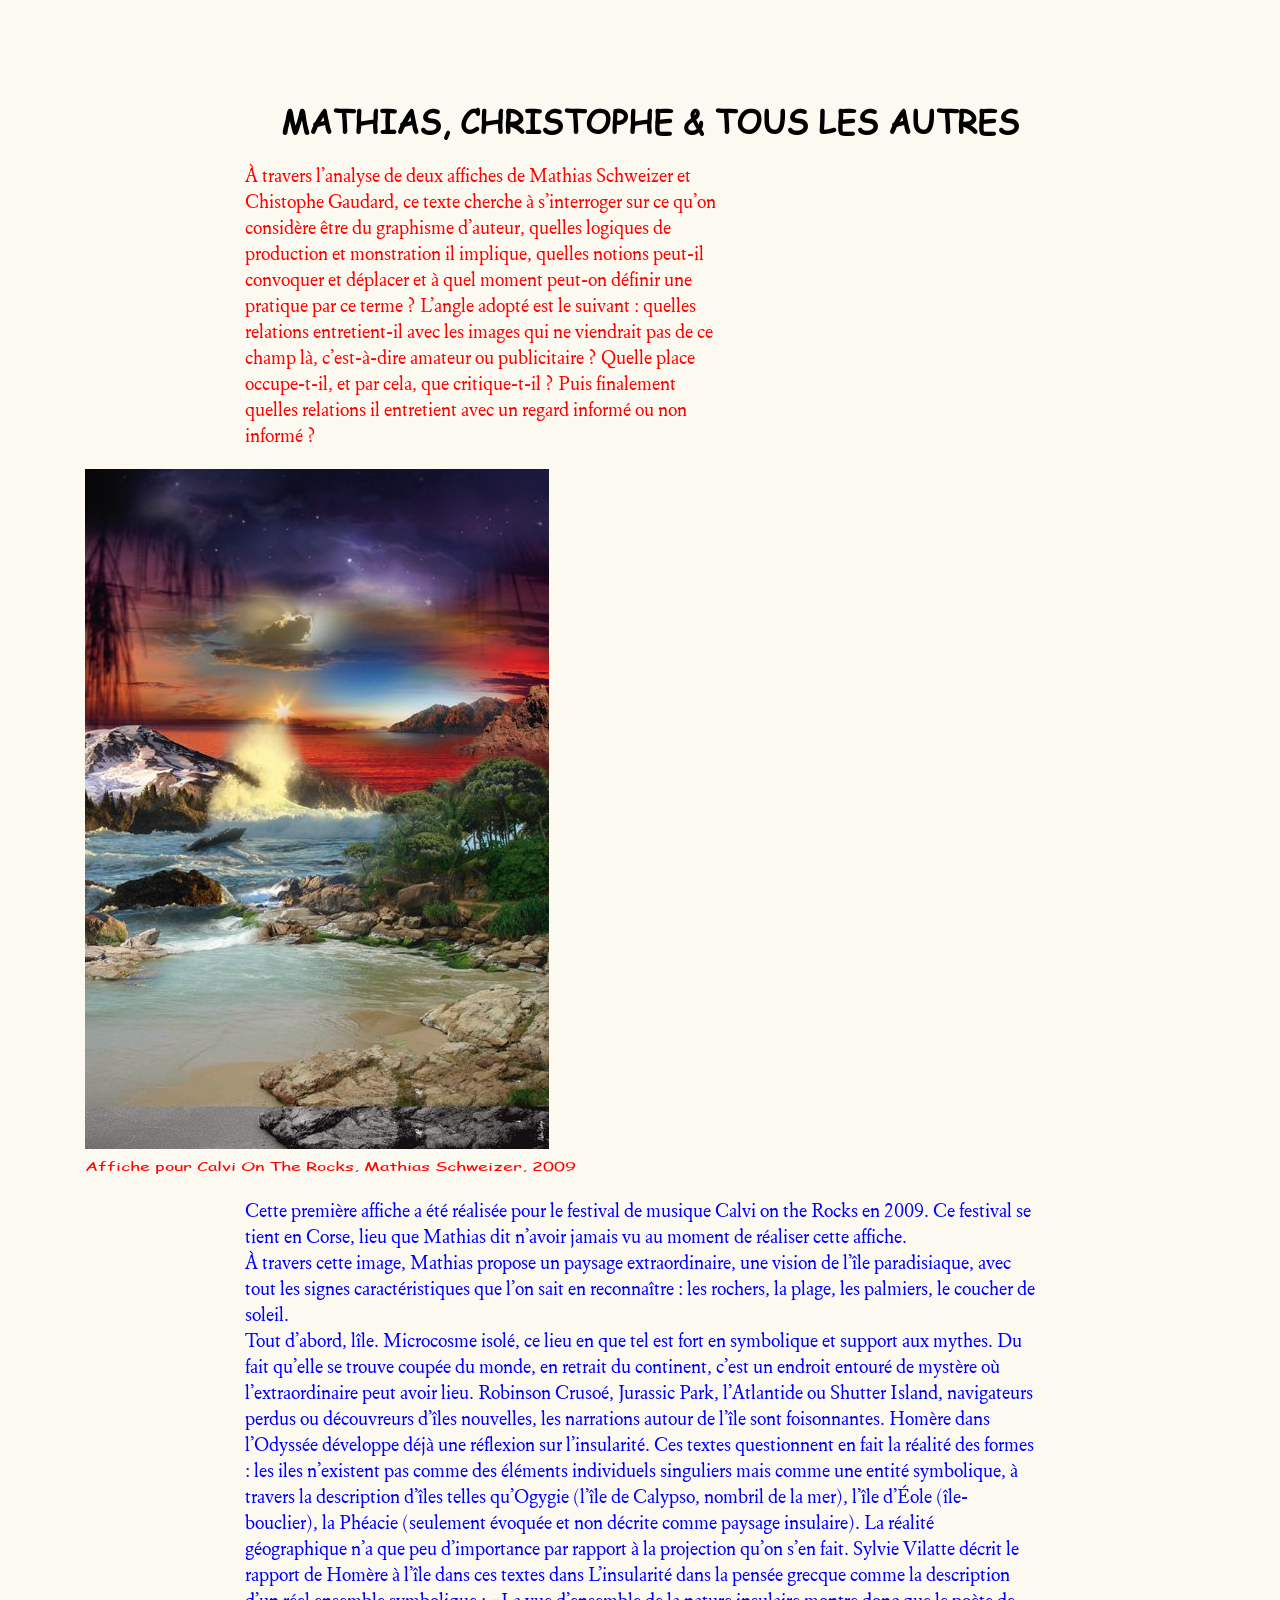
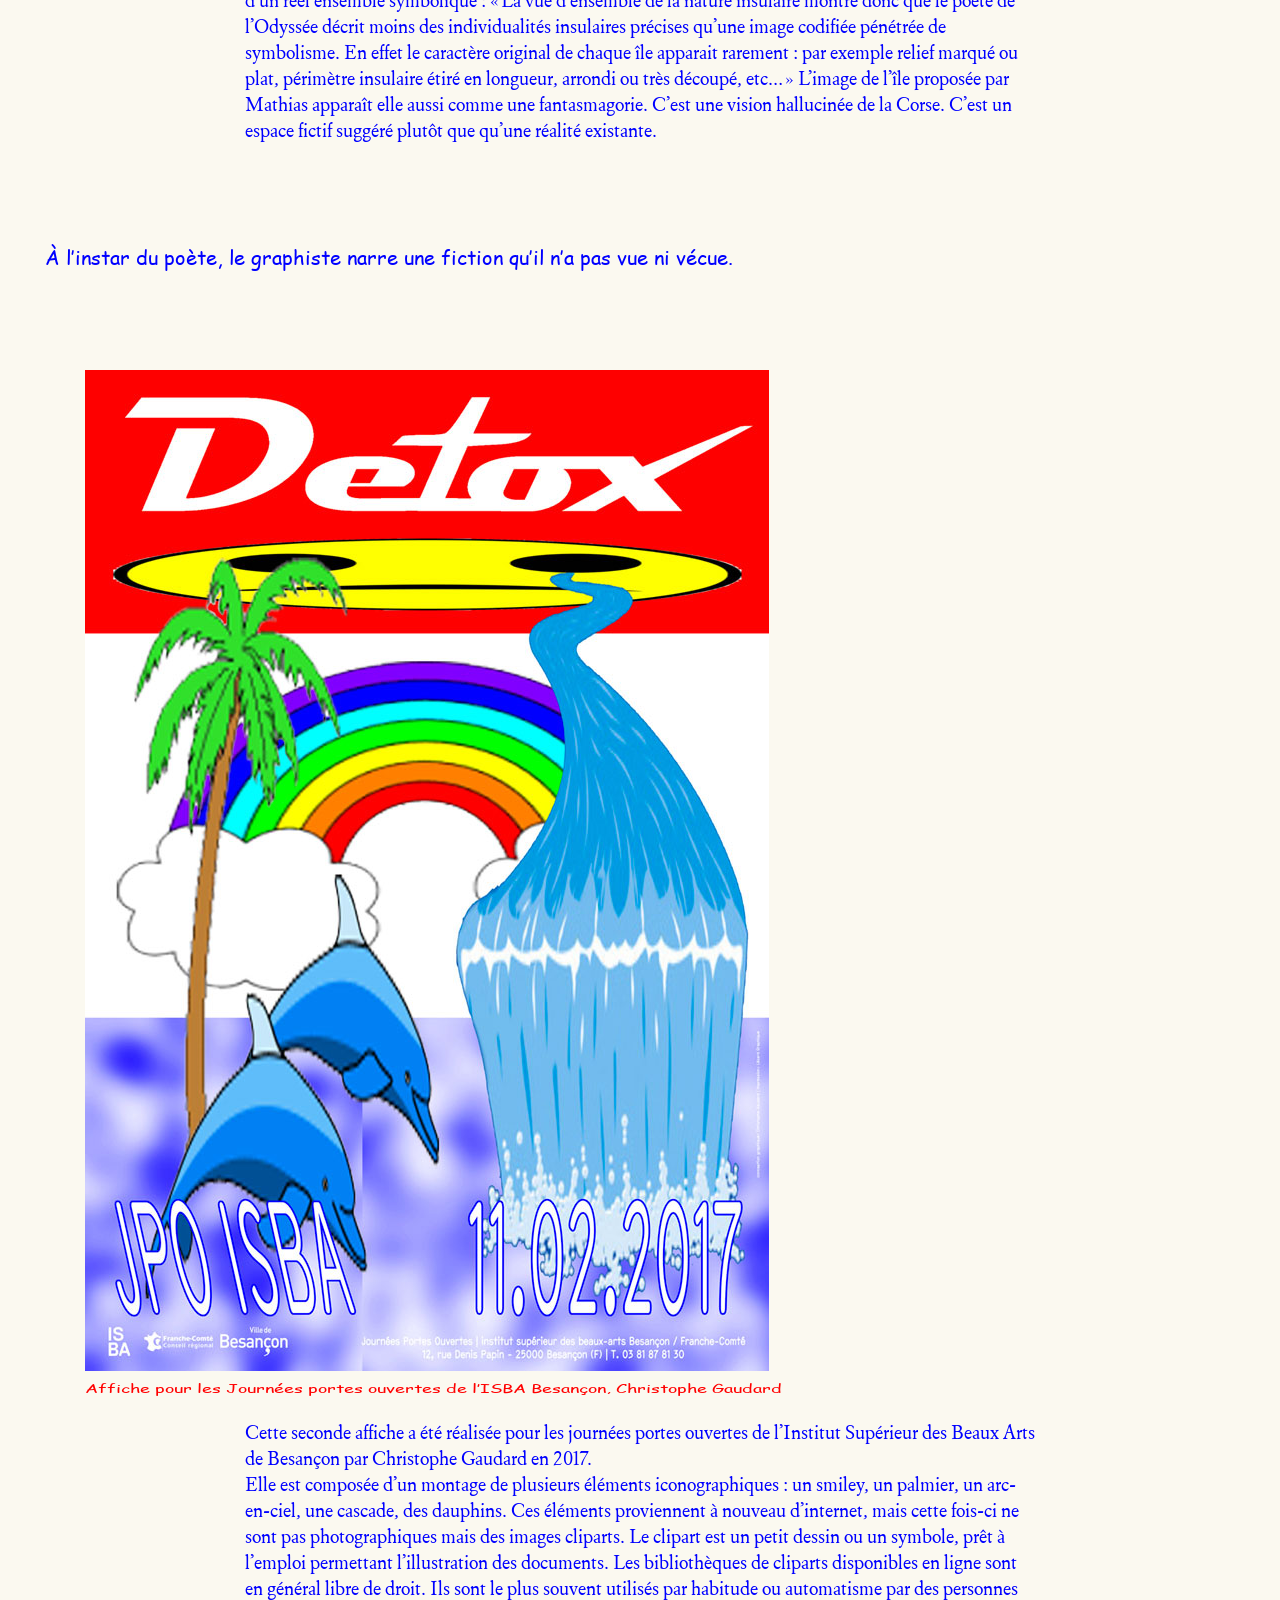
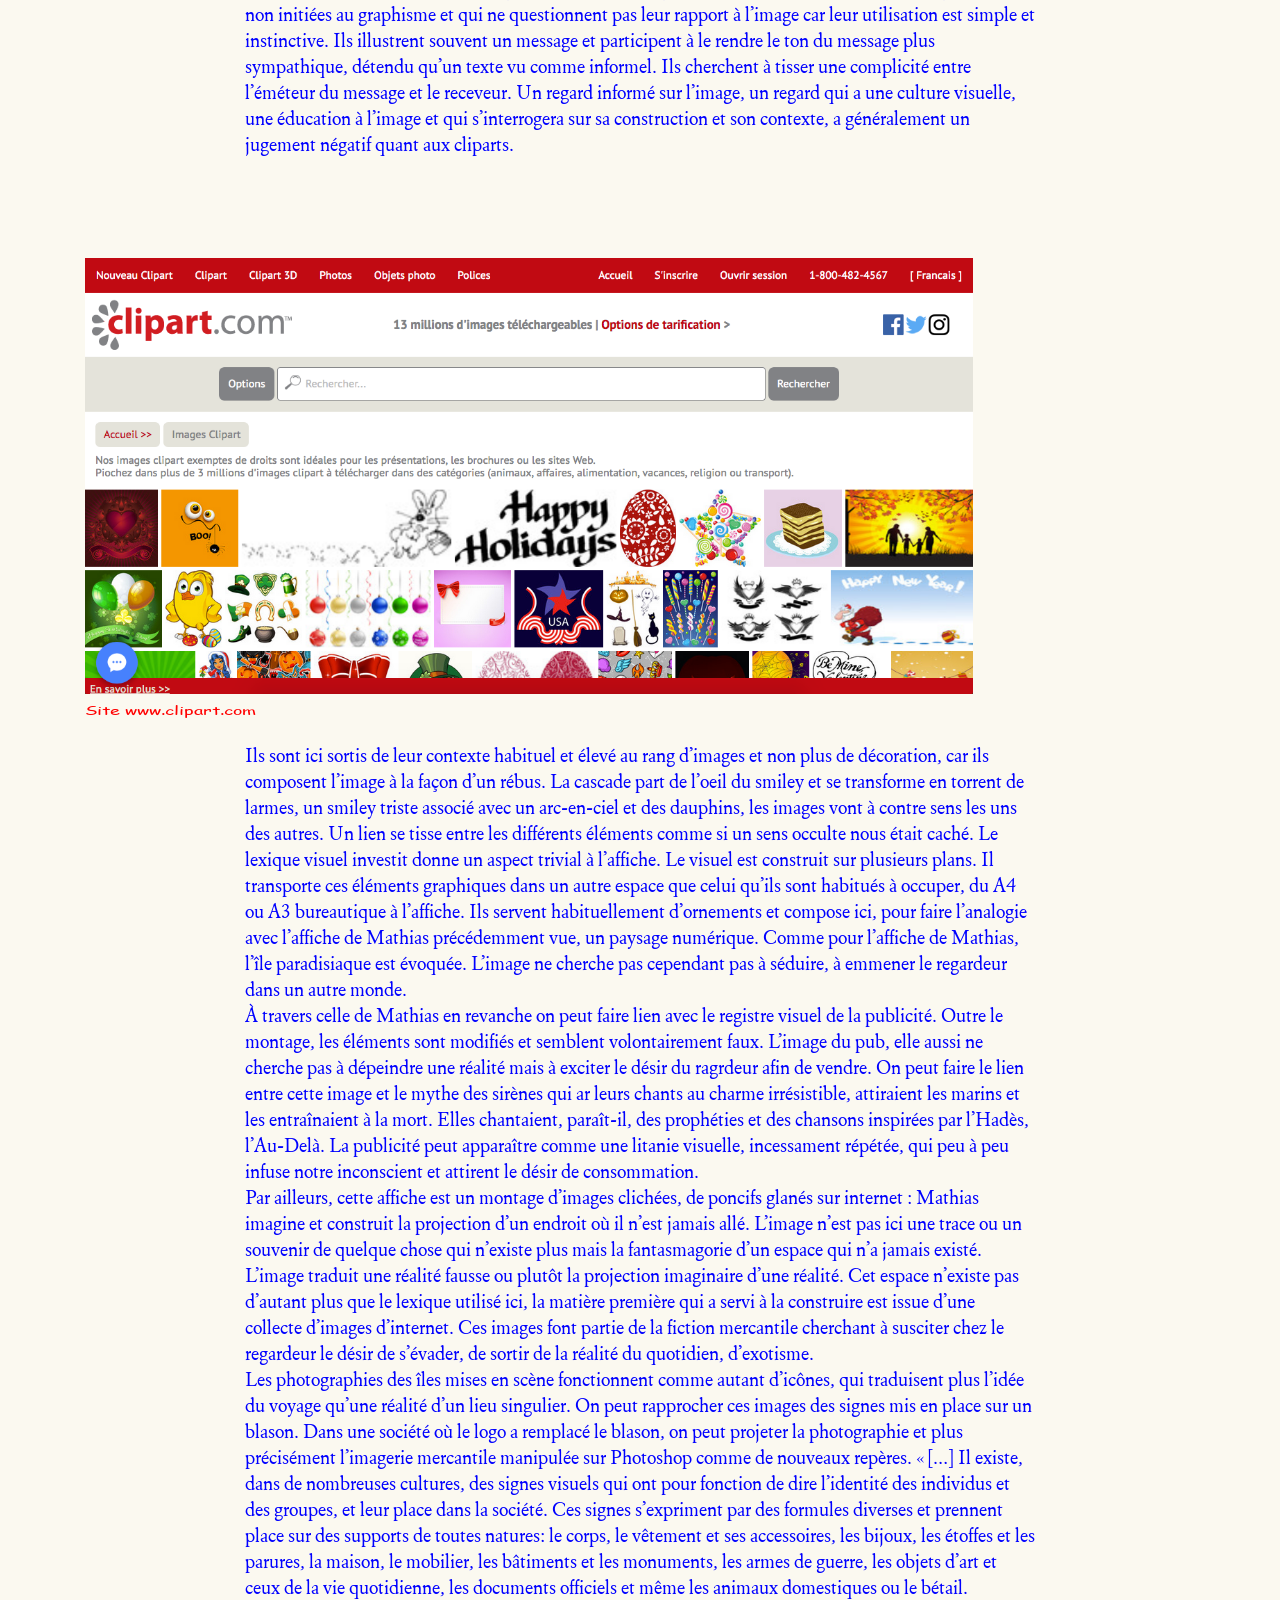
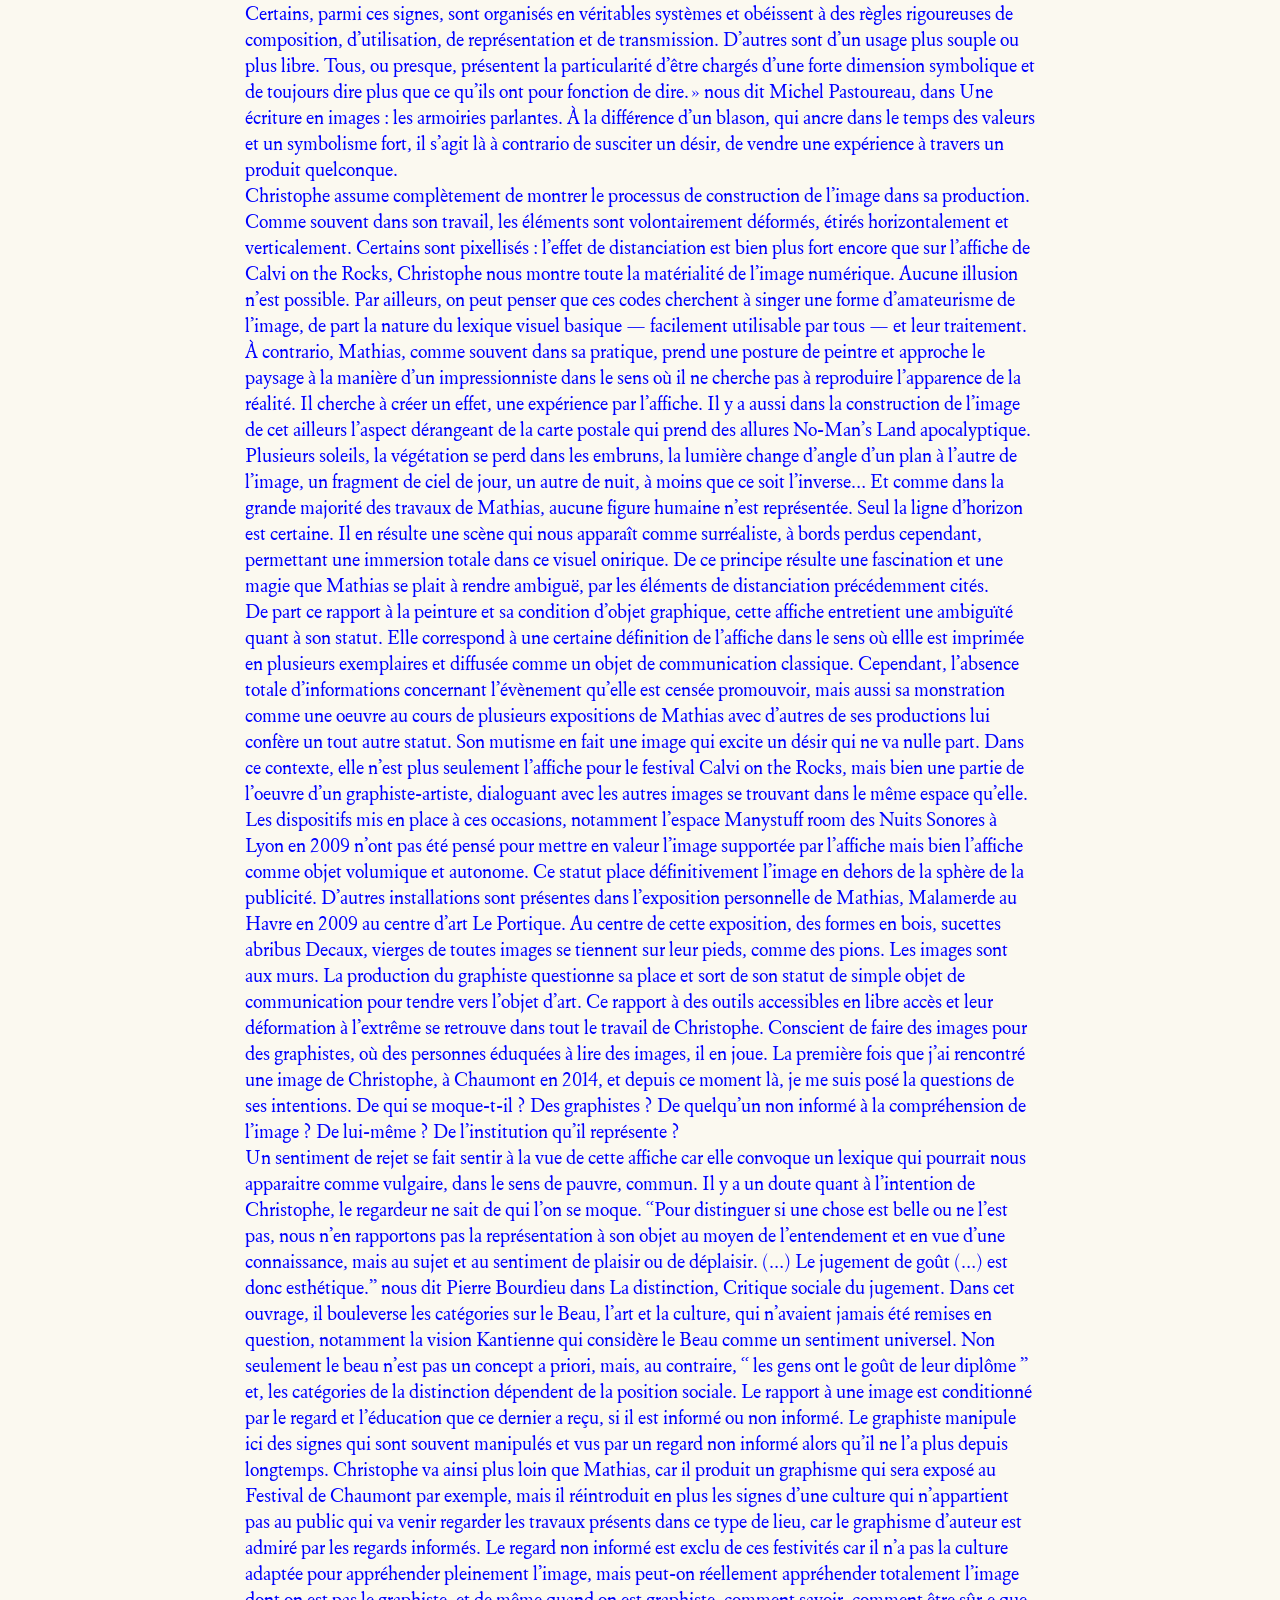
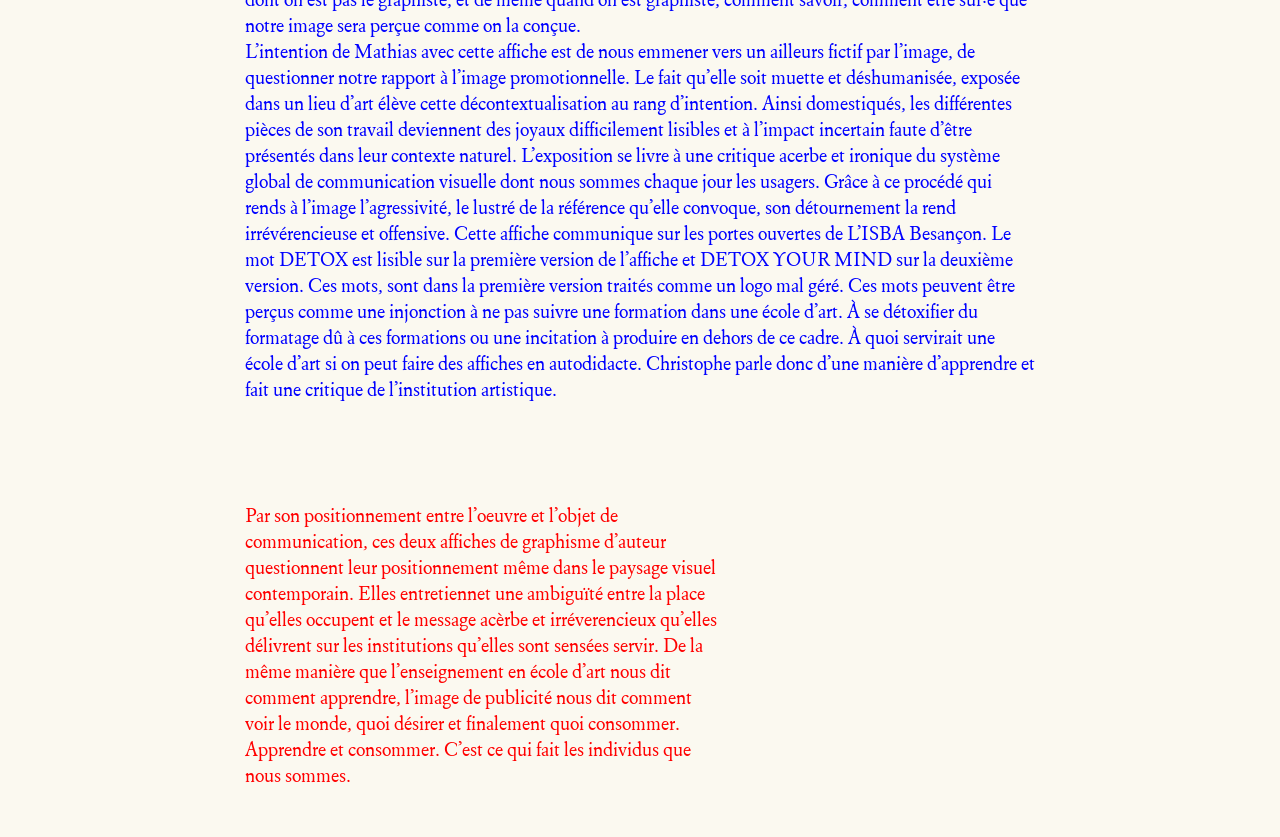
==== index.html @ 9eede2a6 "update" ====
<!DOCTYPE html>
<html xmlns="http://www.w3.org/1999/xhtml" lang="" xml:lang="">
<head>
  <meta charset="utf-8" />
  <meta name="generator" content="pandoc" />
  <meta name="viewport" content="width=device-width, initial-scale=1.0, user-scalable=yes" />
  <title>MATHIAS, CHRISTOPHE &amp; TOUS LES AUTRES</title>
  <style>
      code{white-space: pre-wrap;}
      span.smallcaps{font-variant: small-caps;}
      span.underline{text-decoration: underline;}
      div.column{display: inline-block; vertical-align: top; width: 50%;}
  </style>
  <link rel="stylesheet" href="css/styles.css" />
  <!--[if lt IE 9]>
    <script src="//cdnjs.cloudflare.com/ajax/libs/html5shiv/3.7.3/html5shiv-printshiv.min.js"></script>
  <![endif]-->
</head>
<body>
<header id="title-block-header">
<h1 class="title">MATHIAS, CHRISTOPHE &amp; TOUS LES AUTRES</h1>
</header>
<div class="intro">
<p>À travers l’analyse de deux affiches de Mathias Schweizer et Chistophe Gaudard, ce texte cherche à s’interroger sur ce qu’on considère être du graphisme d’auteur, quelles logiques de production et monstration il implique, quelles notions peut-il convoquer et déplacer et à quel moment peut-on définir une pratique par ce terme ? L’angle adopté est le suivant : quelles relations entretient-il avec les images qui ne viendrait pas de ce champ là, c’est-à-dire amateur ou publicitaire ? Quelle place occupe-t-il, et par cela, que critique-t-il ? Puis finalement quelles relations il entretient avec un regard informé ou non informé ?</p>
</div>
<figure>
<img src="img/ms-calvi.jpg" title="Calvi On The Rocks" alt="Affiche pour Calvi On The Rocks, Mathias Schweizer, 2009" /><figcaption>Affiche pour Calvi On The Rocks, Mathias Schweizer, 2009</figcaption>
</figure>
<p>
Cette première affiche a été réalisée pour le festival de musique Calvi on the Rocks en 2009. Ce festival se tient en Corse, lieu que Mathias dit n’avoir jamais vu au moment de réaliser cette affiche. <br/> À travers cette image, Mathias propose un paysage extraordinaire, une vision de l’île paradisiaque, avec tout les signes caractéristiques que l’on sait en reconnaître : les rochers, la plage, les palmiers, le coucher de soleil. <br/> Tout d’abord, lîle. Microcosme isolé, ce lieu en que tel est fort en symbolique et support aux mythes. Du fait qu’elle se trouve coupée du monde, en retrait du continent, c’est un endroit entouré de mystère où l’extraordinaire peut avoir lieu. Robinson Crusoé, Jurassic Park, l’Atlantide ou Shutter Island, navigateurs perdus ou découvreurs d’îles nouvelles, les narrations autour de l’île sont foisonnantes. Homère dans l’Odyssée développe déjà une réflexion sur l’insularité. Ces textes questionnent en fait la réalité des formes : les iles n’existent pas comme des éléments individuels singuliers mais comme une entité symbolique, à travers la description d’îles telles qu’Ogygie (l’île de Calypso, nombril de la mer), l’île d’Éole (île-bouclier), la Phéacie (seulement évoquée et non décrite comme paysage insulaire). La réalité géographique n’a que peu d’importance par rapport à la projection qu’on s’en fait. Sylvie Vilatte décrit le rapport de Homère à l’île dans ces textes dans L’insularité dans la pensée grecque comme la description d’un réel ensemble symbolique : « La vue d’ensemble de la nature insulaire montre donc que le poète de l’Odyssée décrit moins des individualités insulaires précises qu’une image codifiée pénétrée de symbolisme. En effet le caractère original de chaque île apparait rarement : par exemple relief marqué ou plat, périmètre insulaire étiré en longueur, arrondi ou très découpé, etc… » L’image de l’île proposée par Mathias apparaît elle aussi comme une fantasmagorie. C’est une vision hallucinée de la Corse. C’est un espace fictif suggéré plutôt que qu’une réalité existante.
<div class="exergue">
À l’instar du poète, le graphiste narre une fiction qu’il n’a pas vue ni vécue.
</div>
</p>
<figure>
<img src="img/cg-jpo17.jpg" title="JPO ISBA" alt="Affiche pour les Journées portes ouvertes de l’ISBA Besançon, Christophe Gaudard" /><figcaption>Affiche pour les Journées portes ouvertes de l’ISBA Besançon, Christophe Gaudard</figcaption>
</figure>
<p>
Cette seconde affiche a été réalisée pour les journées portes ouvertes de l’Institut Supérieur des Beaux Arts de Besançon par Christophe Gaudard en 2017. <br/> Elle est composée d’un montage de plusieurs éléments iconographiques : un smiley, un palmier, un arc-en-ciel, une cascade, des dauphins. Ces éléments proviennent à nouveau d’internet, mais cette fois-ci ne sont pas photographiques mais des images cliparts. Le clipart est un petit dessin ou un symbole, prêt à l’emploi permettant l’illustration des documents. Les bibliothèques de cliparts disponibles en ligne sont en général libre de droit. Ils sont le plus souvent utilisés par habitude ou automatisme par des personnes non initiées au graphisme et qui ne questionnent pas leur rapport à l’image car leur utilisation est simple et instinctive. Ils illustrent souvent un message et participent à le rendre le ton du message plus sympathique, détendu qu’un texte vu comme informel. Ils cherchent à tisser une complicité entre l’éméteur du message et le receveur. Un regard informé sur l’image, un regard qui a une culture visuelle, une éducation à l’image et qui s’interrogera sur sa construction et son contexte, a généralement un jugement négatif quant aux cliparts.
</p>
<figure>
<img src="img/clipart.png" title="clipart" alt="Site www.clipart.com" /><figcaption>Site www.clipart.com</figcaption>
</figure>
<p>
Ils sont ici sortis de leur contexte habituel et élevé au rang d’images et non plus de décoration, car ils composent l’image à la façon d’un rébus. La cascade part de l’oeil du smiley et se transforme en torrent de larmes, un smiley triste associé avec un arc-en-ciel et des dauphins, les images vont à contre sens les uns des autres. Un lien se tisse entre les différents éléments comme si un sens occulte nous était caché. Le lexique visuel investit donne un aspect trivial à l’affiche. Le visuel est construit sur plusieurs plans. Il transporte ces éléments graphiques dans un autre espace que celui qu’ils sont habitués à occuper, du A4 ou A3 bureautique à l’affiche. Ils servent habituellement d’ornements et compose ici, pour faire l’analogie avec l’affiche de Mathias précédemment vue, un paysage numérique. Comme pour l’affiche de Mathias, l’île paradisiaque est évoquée. L’image ne cherche pas cependant pas à séduire, à emmener le regardeur dans un autre monde. <br/> À travers celle de Mathias en revanche on peut faire lien avec le registre visuel de la publicité. Outre le montage, les éléments sont modifiés et semblent volontairement faux. L’image du pub, elle aussi ne cherche pas à dépeindre une réalité mais à exciter le désir du ragrdeur afin de vendre. On peut faire le lien entre cette image et le mythe des sirènes qui ar leurs chants au charme irrésistible, attiraient les marins et les entraînaient à la mort. Elles chantaient, paraît-il, des prophéties et des chansons inspirées par l’Hadès, l’Au-Delà. La publicité peut apparaître comme une litanie visuelle, incessament répétée, qui peu à peu infuse notre inconscient et attirent le désir de consommation. <br/> Par ailleurs, cette affiche est un montage d’images clichées, de poncifs glanés sur internet : Mathias imagine et construit la projection d’un endroit où il n’est jamais allé. L’image n’est pas ici une trace ou un souvenir de quelque chose qui n’existe plus mais la fantasmagorie d’un espace qui n’a jamais existé. L’image traduit une réalité fausse ou plutôt la projection imaginaire d’une réalité. Cet espace n’existe pas d’autant plus que le lexique utilisé ici, la matière première qui a servi à la construire est issue d’une collecte d’images d’internet. Ces images font partie de la fiction mercantile cherchant à susciter chez le regardeur le désir de s’évader, de sortir de la réalité du quotidien, d’exotisme. <br/> Les photographies des îles mises en scène fonctionnent comme autant d’icônes, qui traduisent plus l’idée du voyage qu’une réalité d’un lieu singulier. On peut rapprocher ces images des signes mis en place sur un blason. Dans une société où le logo a remplacé le blason, on peut projeter la photographie et plus précisément l’imagerie mercantile manipulée sur Photoshop comme de nouveaux repères. « […] Il existe, dans de nombreuses cultures, des signes visuels qui ont pour fonction de dire l’identité des individus et des groupes, et leur place dans la société. Ces signes s’expriment par des formules diverses et prennent place sur des supports de toutes natures: le corps, le vêtement et ses accessoires, les bijoux, les étoffes et les parures, la maison, le mobilier, les bâtiments et les monuments, les armes de guerre, les objets d’art et ceux de la vie quotidienne, les documents officiels et même les animaux domestiques ou le bétail. Certains, parmi ces signes, sont organisés en véritables systèmes et obéissent à des règles rigoureuses de composition, d’utilisation, de représentation et de transmission. D’autres sont d’un usage plus souple ou plus libre. Tous, ou presque, présentent la particularité d’être chargés d’une forte dimension symbolique et de toujours dire plus que ce qu’ils ont pour fonction de dire. » nous dit Michel Pastoureau, dans Une écriture en images : les armoiries parlantes. À la différence d’un blason, qui ancre dans le temps des valeurs et un symbolisme fort, il s’agit là à contrario de susciter un désir, de vendre une expérience à travers un produit quelconque. <br/> Christophe assume complètement de montrer le processus de construction de l’image dans sa production. Comme souvent dans son travail, les éléments sont volontairement déformés, étirés horizontalement et verticalement. Certains sont pixellisés : l’effet de distanciation est bien plus fort encore que sur l’affiche de Calvi on the Rocks, Christophe nous montre toute la matérialité de l’image numérique. Aucune illusion n’est possible. Par ailleurs, on peut penser que ces codes cherchent à singer une forme d’amateurisme de l’image, de part la nature du lexique visuel basique — facilement utilisable par tous — et leur traitement. <br/> À contrario, Mathias, comme souvent dans sa pratique, prend une posture de peintre et approche le paysage à la manière d’un impressionniste dans le sens où il ne cherche pas à reproduire l’apparence de la réalité. Il cherche à créer un effet, une expérience par l’affiche. Il y a aussi dans la construction de l’image de cet ailleurs l’aspect dérangeant de la carte postale qui prend des allures No-Man’s Land apocalyptique. Plusieurs soleils, la végétation se perd dans les embruns, la lumière change d’angle d’un plan à l’autre de l’image, un fragment de ciel de jour, un autre de nuit, à moins que ce soit l’inverse… Et comme dans la grande majorité des travaux de Mathias, aucune figure humaine n’est représentée. Seul la ligne d’horizon est certaine. Il en résulte une scène qui nous apparaît comme surréaliste, à bords perdus cependant, permettant une immersion totale dans ce visuel onirique. De ce principe résulte une fascination et une magie que Mathias se plait à rendre ambiguë, par les éléments de distanciation précédemment cités. <br/> De part ce rapport à la peinture et sa condition d’objet graphique, cette affiche entretient une ambiguïté quant à son statut. Elle correspond à une certaine définition de l’affiche dans le sens où ellle est imprimée en plusieurs exemplaires et diffusée comme un objet de communication classique. Cependant, l’absence totale d’informations concernant l’évènement qu’elle est censée promouvoir, mais aussi sa monstration comme une oeuvre au cours de plusieurs expositions de Mathias avec d’autres de ses productions lui confère un tout autre statut. Son mutisme en fait une image qui excite un désir qui ne va nulle part. Dans ce contexte, elle n’est plus seulement l’affiche pour le festival Calvi on the Rocks, mais bien une partie de l’oeuvre d’un graphiste-artiste, dialoguant avec les autres images se trouvant dans le même espace qu’elle. Les dispositifs mis en place à ces occasions, notamment l’espace Manystuff room des Nuits Sonores à Lyon en 2009 n’ont pas été pensé pour mettre en valeur l’image supportée par l’affiche mais bien l’affiche comme objet volumique et autonome. Ce statut place définitivement l’image en dehors de la sphère de la publicité. D’autres installations sont présentes dans l’exposition personnelle de Mathias, Malamerde au Havre en 2009 au centre d’art Le Portique. Au centre de cette exposition, des formes en bois, sucettes abribus Decaux, vierges de toutes images se tiennent sur leur pieds, comme des pions. Les images sont aux murs. La production du graphiste questionne sa place et sort de son statut de simple objet de communication pour tendre vers l’objet d’art. Ce rapport à des outils accessibles en libre accès et leur déformation à l’extrême se retrouve dans tout le travail de Christophe. Conscient de faire des images pour des graphistes, où des personnes éduquées à lire des images, il en joue. La première fois que j’ai rencontré une image de Christophe, à Chaumont en 2014, et depuis ce moment là, je me suis posé la questions de ses intentions. De qui se moque-t-il ? Des graphistes ? De quelqu’un non informé à la compréhension de l’image ? De lui-même ? De l’institution qu’il représente ? <br/> Un sentiment de rejet se fait sentir à la vue de cette affiche car elle convoque un lexique qui pourrait nous apparaitre comme vulgaire, dans le sens de pauvre, commun. Il y a un doute quant à l’intention de Christophe, le regardeur ne sait de qui l’on se moque. “Pour distinguer si une chose est belle ou ne l’est pas, nous n’en rapportons pas la représentation à son objet au moyen de l’entendement et en vue d’une connaissance, mais au sujet et au sentiment de plaisir ou de déplaisir. (…) Le jugement de goût (…) est donc esthétique.” nous dit Pierre Bourdieu dans La distinction, Critique sociale du jugement. Dans cet ouvrage, il bouleverse les catégories sur le Beau, l’art et la culture, qui n’avaient jamais été remises en question, notamment la vision Kantienne qui considère le Beau comme un sentiment universel. Non seulement le beau n’est pas un concept a priori, mais, au contraire, “ les gens ont le goût de leur diplôme ” et, les catégories de la distinction dépendent de la position sociale. Le rapport à une image est conditionné par le regard et l’éducation que ce dernier a reçu, si il est informé ou non informé. Le graphiste manipule ici des signes qui sont souvent manipulés et vus par un regard non informé alors qu’il ne l’a plus depuis longtemps. Christophe va ainsi plus loin que Mathias, car il produit un graphisme qui sera exposé au Festival de Chaumont par exemple, mais il réintroduit en plus les signes d’une culture qui n’appartient pas au public qui va venir regarder les travaux présents dans ce type de lieu, car le graphisme d’auteur est admiré par les regards informés. Le regard non informé est exclu de ces festivités car il n’a pas la culture adaptée pour appréhender pleinement l’image, mais peut-on réellement appréhender totalement l’image dont on est pas le graphiste, et de même quand on est graphiste, comment savoir, comment être sûr·e que notre image sera perçue comme on la conçue. <br/>L’intention de Mathias avec cette affiche est de nous emmener vers un ailleurs fictif par l’image, de questionner notre rapport à l’image promotionnelle. Le fait qu’elle soit muette et déshumanisée, exposée dans un lieu d’art élève cette décontextualisation au rang d’intention. Ainsi domestiqués, les différentes pièces de son travail deviennent des joyaux difficilement lisibles et à l’impact incertain faute d’être présentés dans leur contexte naturel. L’exposition se livre à une critique acerbe et ironique du système global de communication visuelle dont nous sommes chaque jour les usagers. Grâce à ce procédé qui rends à l’image l’agressivité, le lustré de la référence qu’elle convoque, son détournement la rend irrévérencieuse et offensive. Cette affiche communique sur les portes ouvertes de L’ISBA Besançon. Le mot DETOX est lisible sur la première version de l’affiche et DETOX YOUR MIND sur la deuxième version. Ces mots, sont dans la première version traités comme un logo mal géré. Ces mots peuvent être perçus comme une injonction à ne pas suivre une formation dans une école d’art. À se détoxifier du formatage dû à ces formations ou une incitation à produire en dehors de ce cadre. À quoi servirait une école d’art si on peut faire des affiches en autodidacte. Christophe parle donc d’une manière d’apprendre et fait une critique de l’institution artistique.
</p>
<div class="intro">
<p>Par son positionnement entre l’oeuvre et l’objet de communication, ces deux affiches de graphisme d’auteur questionnent leur positionnement même dans le paysage visuel contemporain. Elles entretiennet une ambiguïté entre la place qu’elles occupent et le message acèrbe et irréverencieux qu’elles délivrent sur les institutions qu’elles sont sensées servir. De la même manière que l’enseignement en école d’art nous dit comment apprendre, l’image de publicité nous dit comment voir le monde, quoi désirer et finalement quoi consommer. Apprendre et consommer. C’est ce qui fait les individus que nous sommes.</p>
</div>
</body>
</html>
---- css/styles.css ----
@font-face {
	font-family: "Eldorado-R";
	src: url('../font/Eldorado-R.ttf');
}

@font-face {
	font-family: "comicr";
	src: url('../font/comic.ttf');
}


body {
	font-family: "Eldorado-R";
	background-color: #fbf9f0;
	color: #000000;
	/* largeur du document */
	width: 93%; 

	/* marges : left & right = auto = contenu centré dans la page */
	margin: 100px auto 48px auto;
	line-height: 1.3;
}



/* citation */
blockquote {
	margin-left: 80px;
	width: 50%;
}

img {
	max-width: 80%;
	height: auto;


}


p {
	color: #0000ff;
	font-size: 20px;
	margin: 20px 200px 100px 200px ;


}

h1 {
	font-size: 20px;
	margin-left: 20px;
	font-family: "comicr";
	color: #000000;


}

h1.title {
	font-family: "comicr";
	font-size: 32px;
	text-align: center;
	
}


.habillage {  
	float:right;
	width: 40px;
	margin: 0 40px 40px 0 ; /* définition de la taille des marges dans le sens des aiguilles du montres */

}



.intro {
	color: #ff0000;
	width: 40%;
	margin-left: 200px;
}

.intro p {
	margin: 0 0 20px 0;
	color:#ff0000;
	transition: all 0.8s ease-out;
	
}

.intro p:hover{

	-ms-transform: scaleY(1.5) translateY(2px);
	-webkit-transform: scaleY(1.5) translateY(2px);
	transform: scaleY(1.5) translateY(2px);
	
} 


figcaption {
	color: #ff0000;
	font-size: 18px;
	font-family: "comicr";
	/*margin-left: 0px;*/
	text-align: left;
	
	-ms-transform: scaleY(0.65);
	-webkit-transform: scaleY(0.65);
	transform: scaleY(0.65);
	
}


.exergue {
	font-size: 20px;
	font-family: "comicr";
	color: #0000ff;
	margin-right: 10px;
}

.exergue:hover{
	-ms-transform: scaleX(2) translateY(4px);
	-webkit-transform: scaleX(2) translateY(4px);
	transform: scaleX(2) translateY(4px);
	transition: all 0.5s ease-out;
}

h2, h3 {
	font-family:"Eldorado-R", Arial, sans-serif;

}

h4 {
	font-family: "comicr";
	color: #00ff00;


}

sup {
	font-family: sans-serif;
	color: #ff0000;
	bottom: 25%;
	font-size: 75%;

}
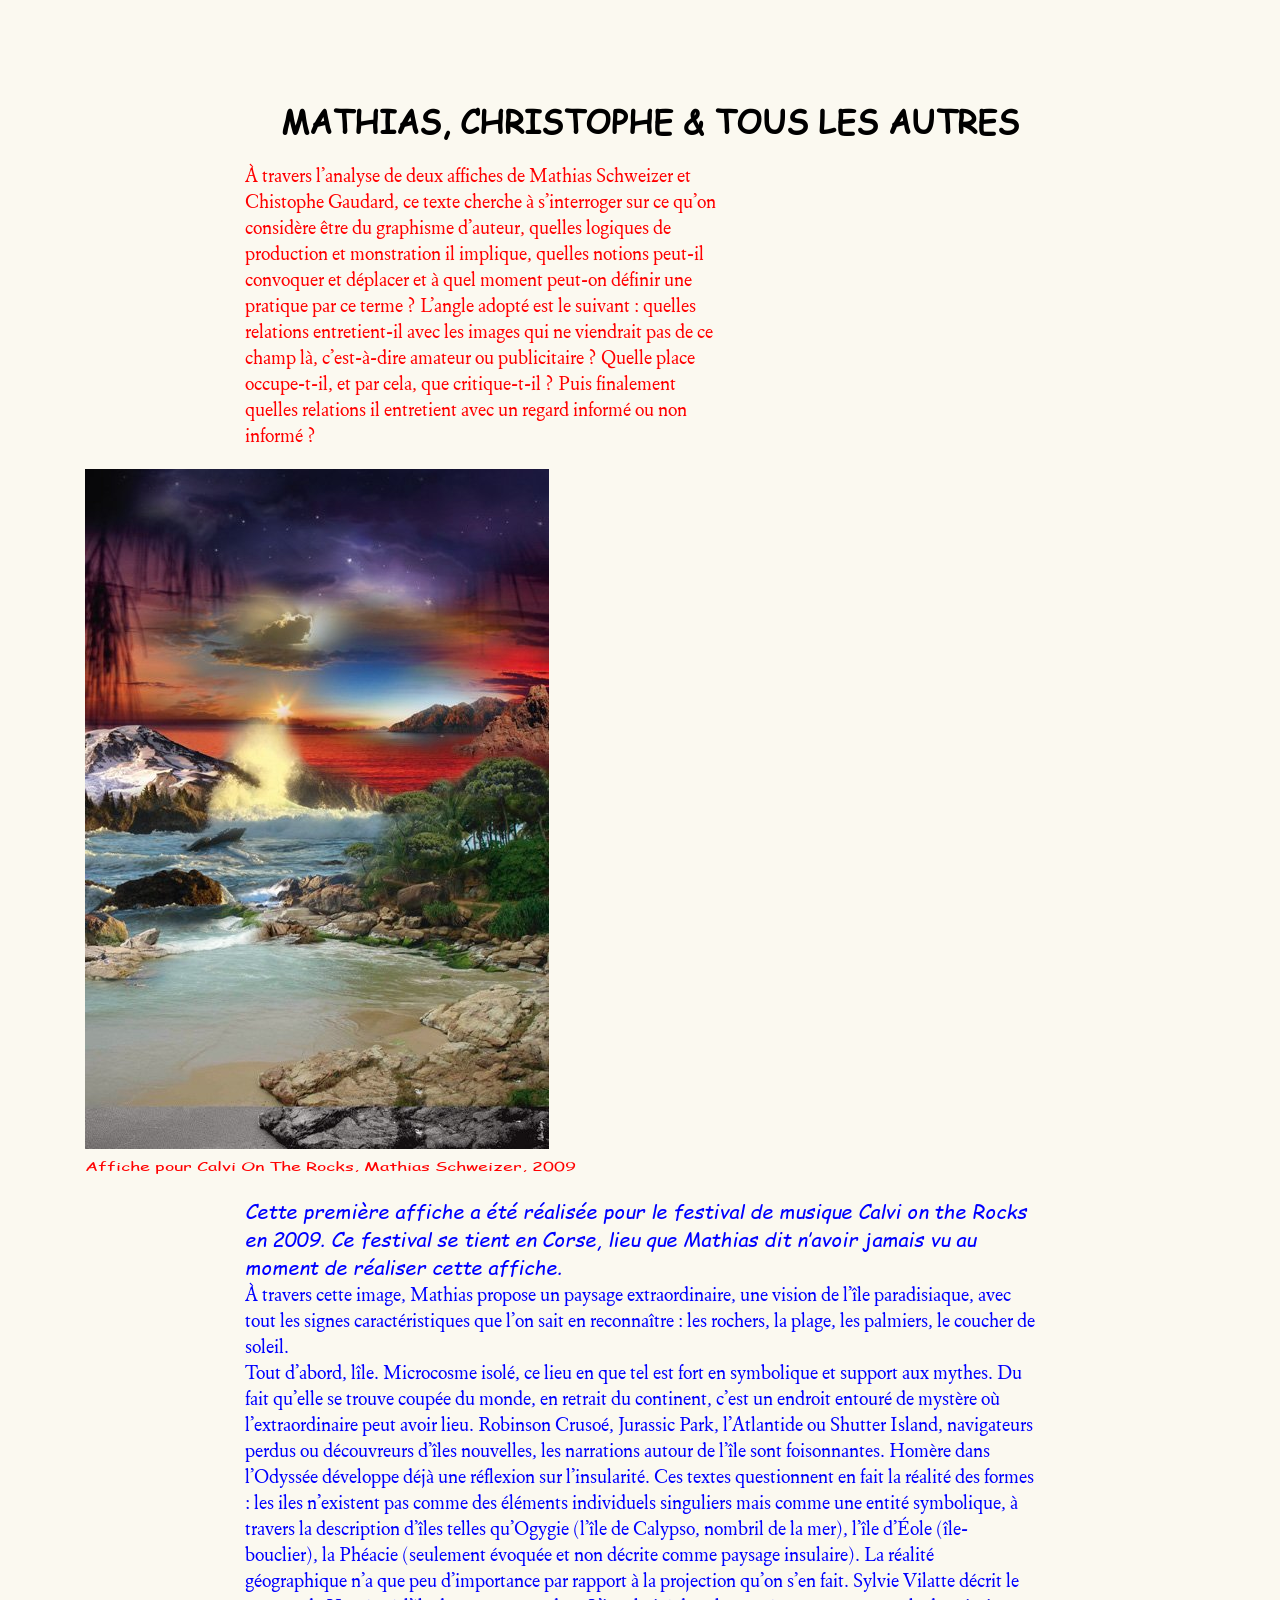
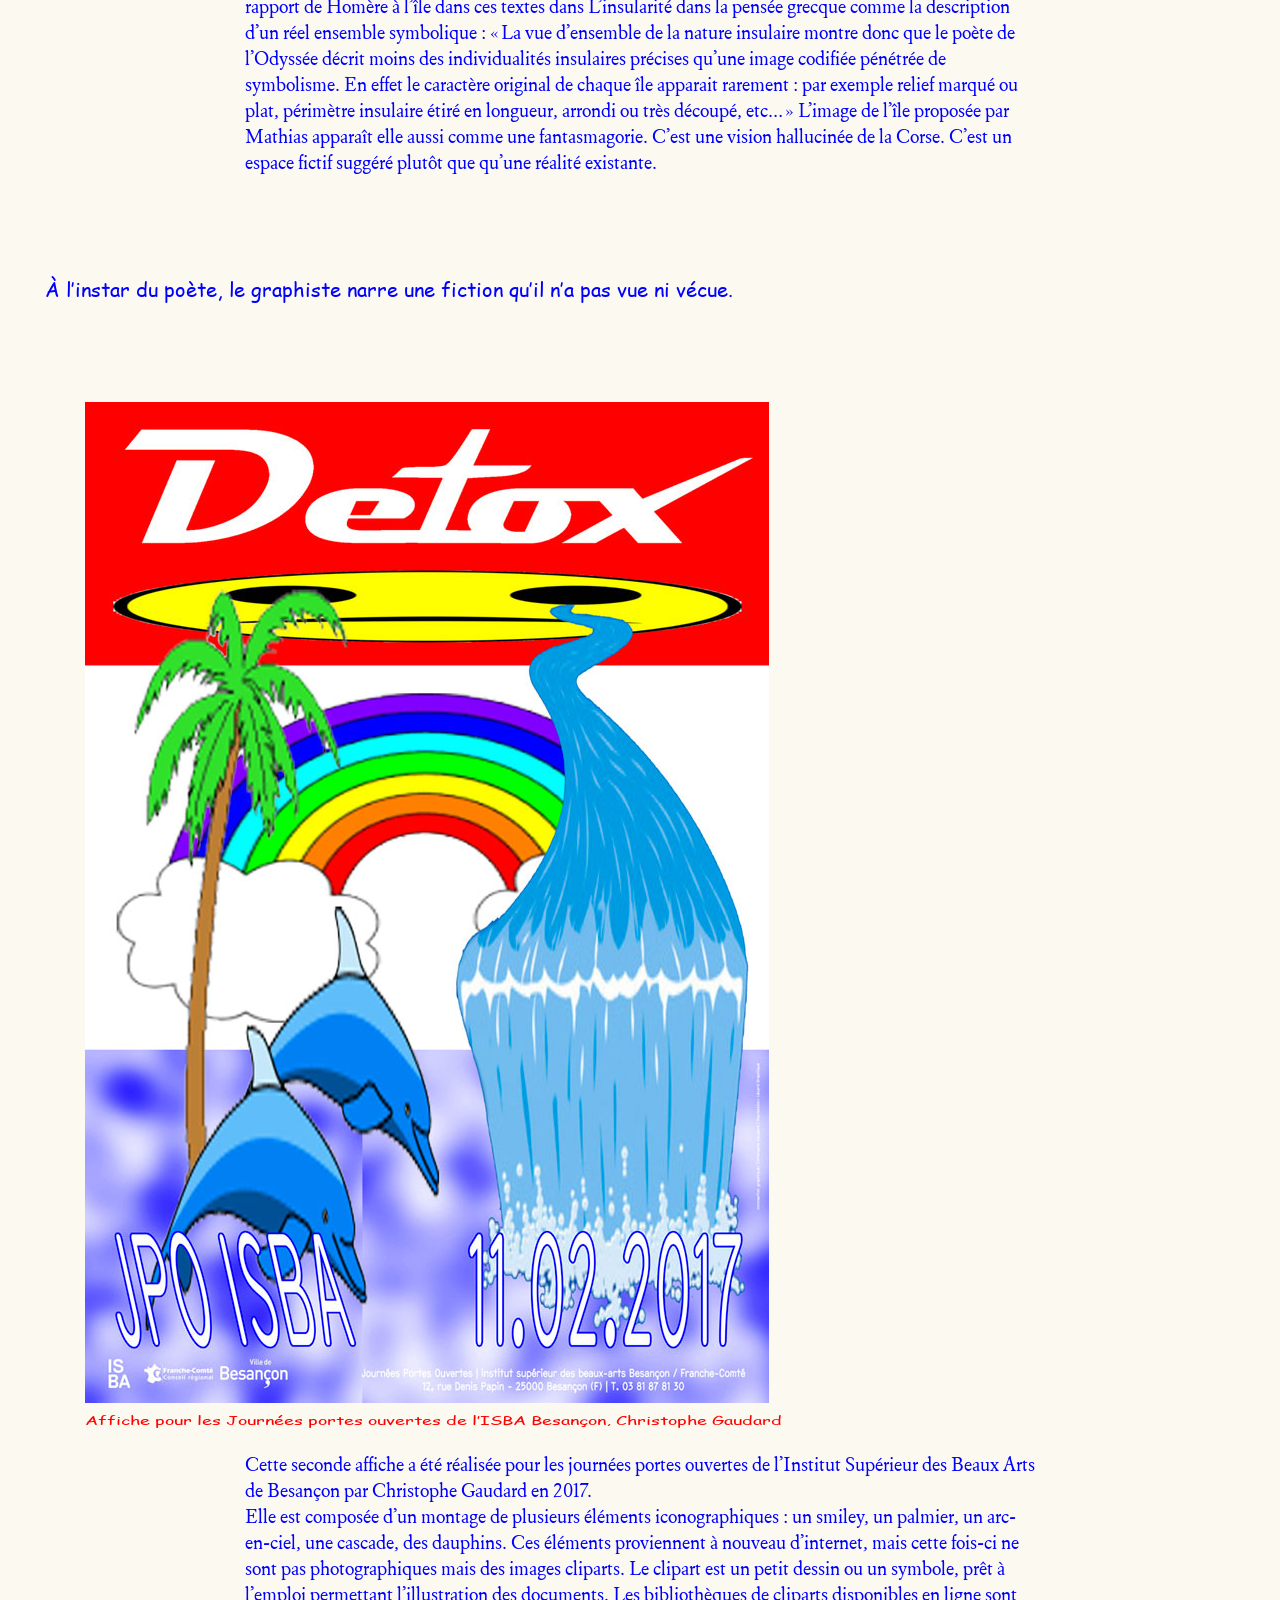
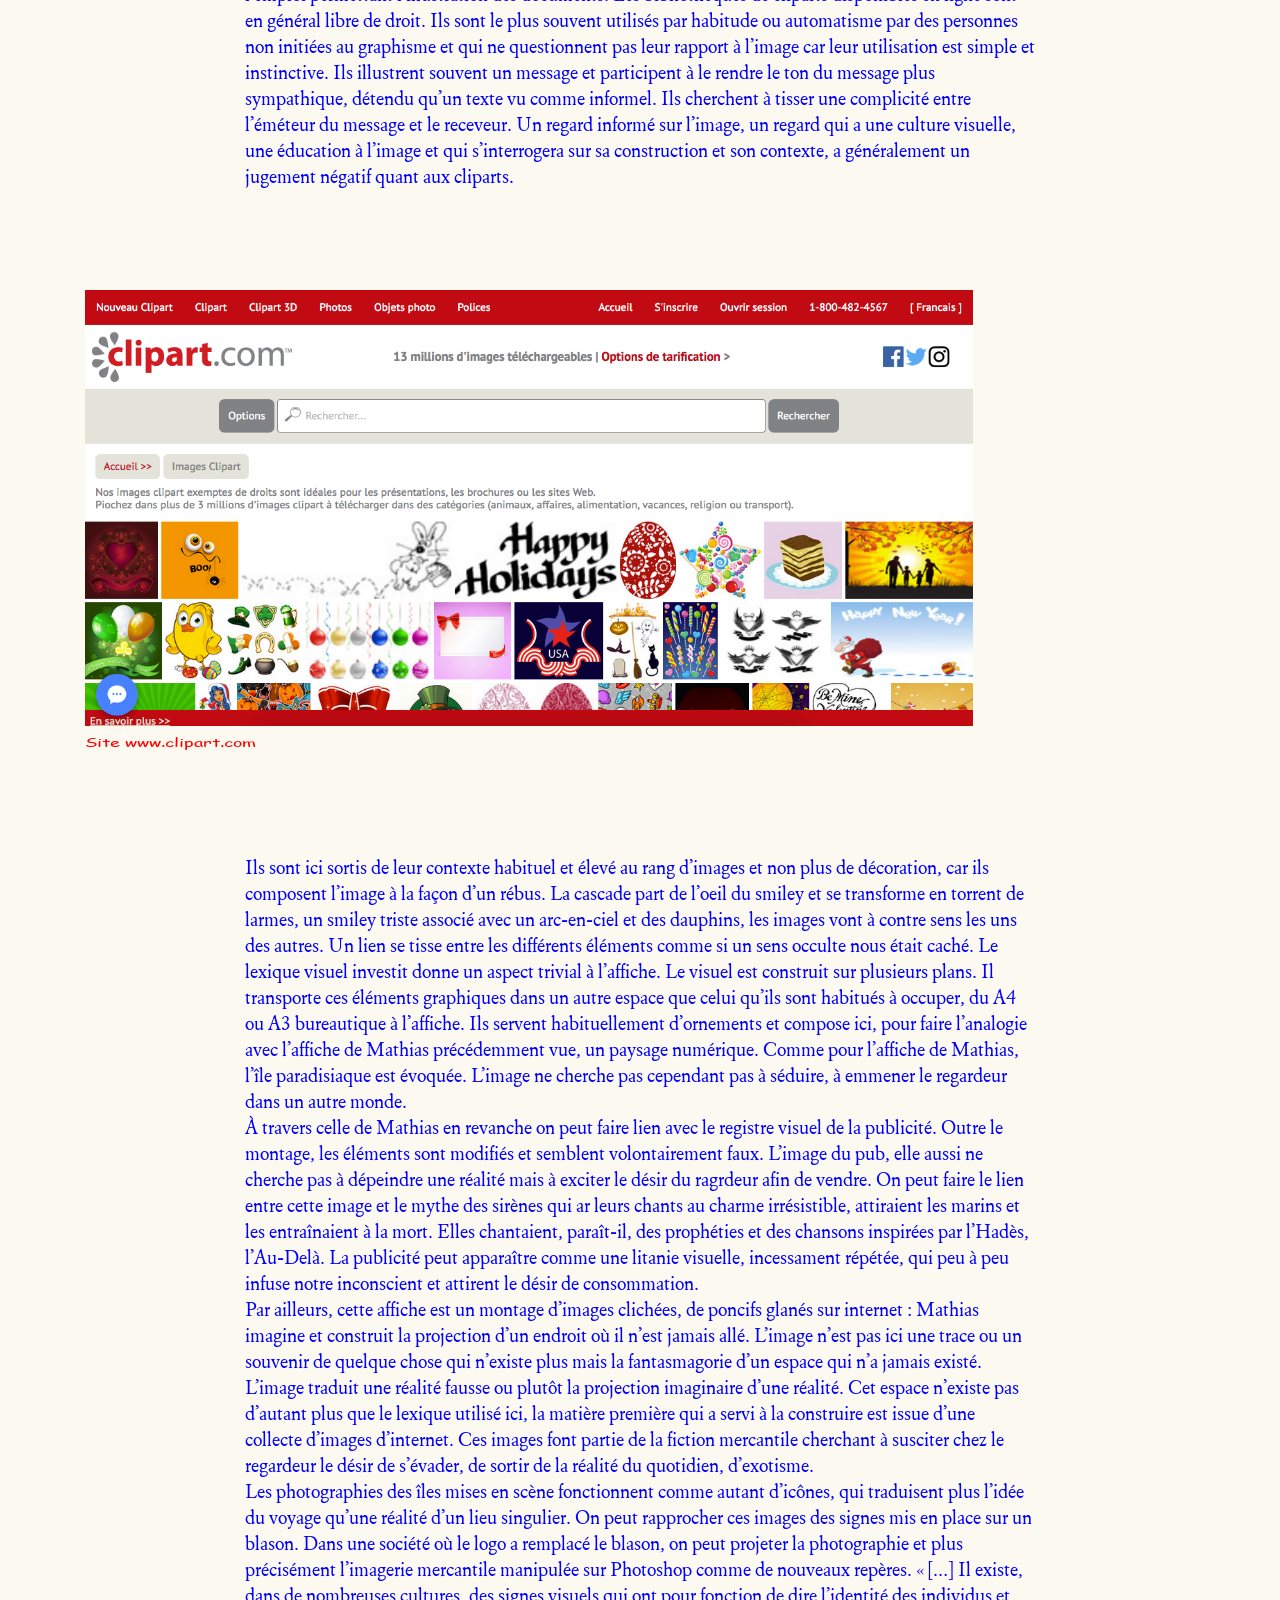
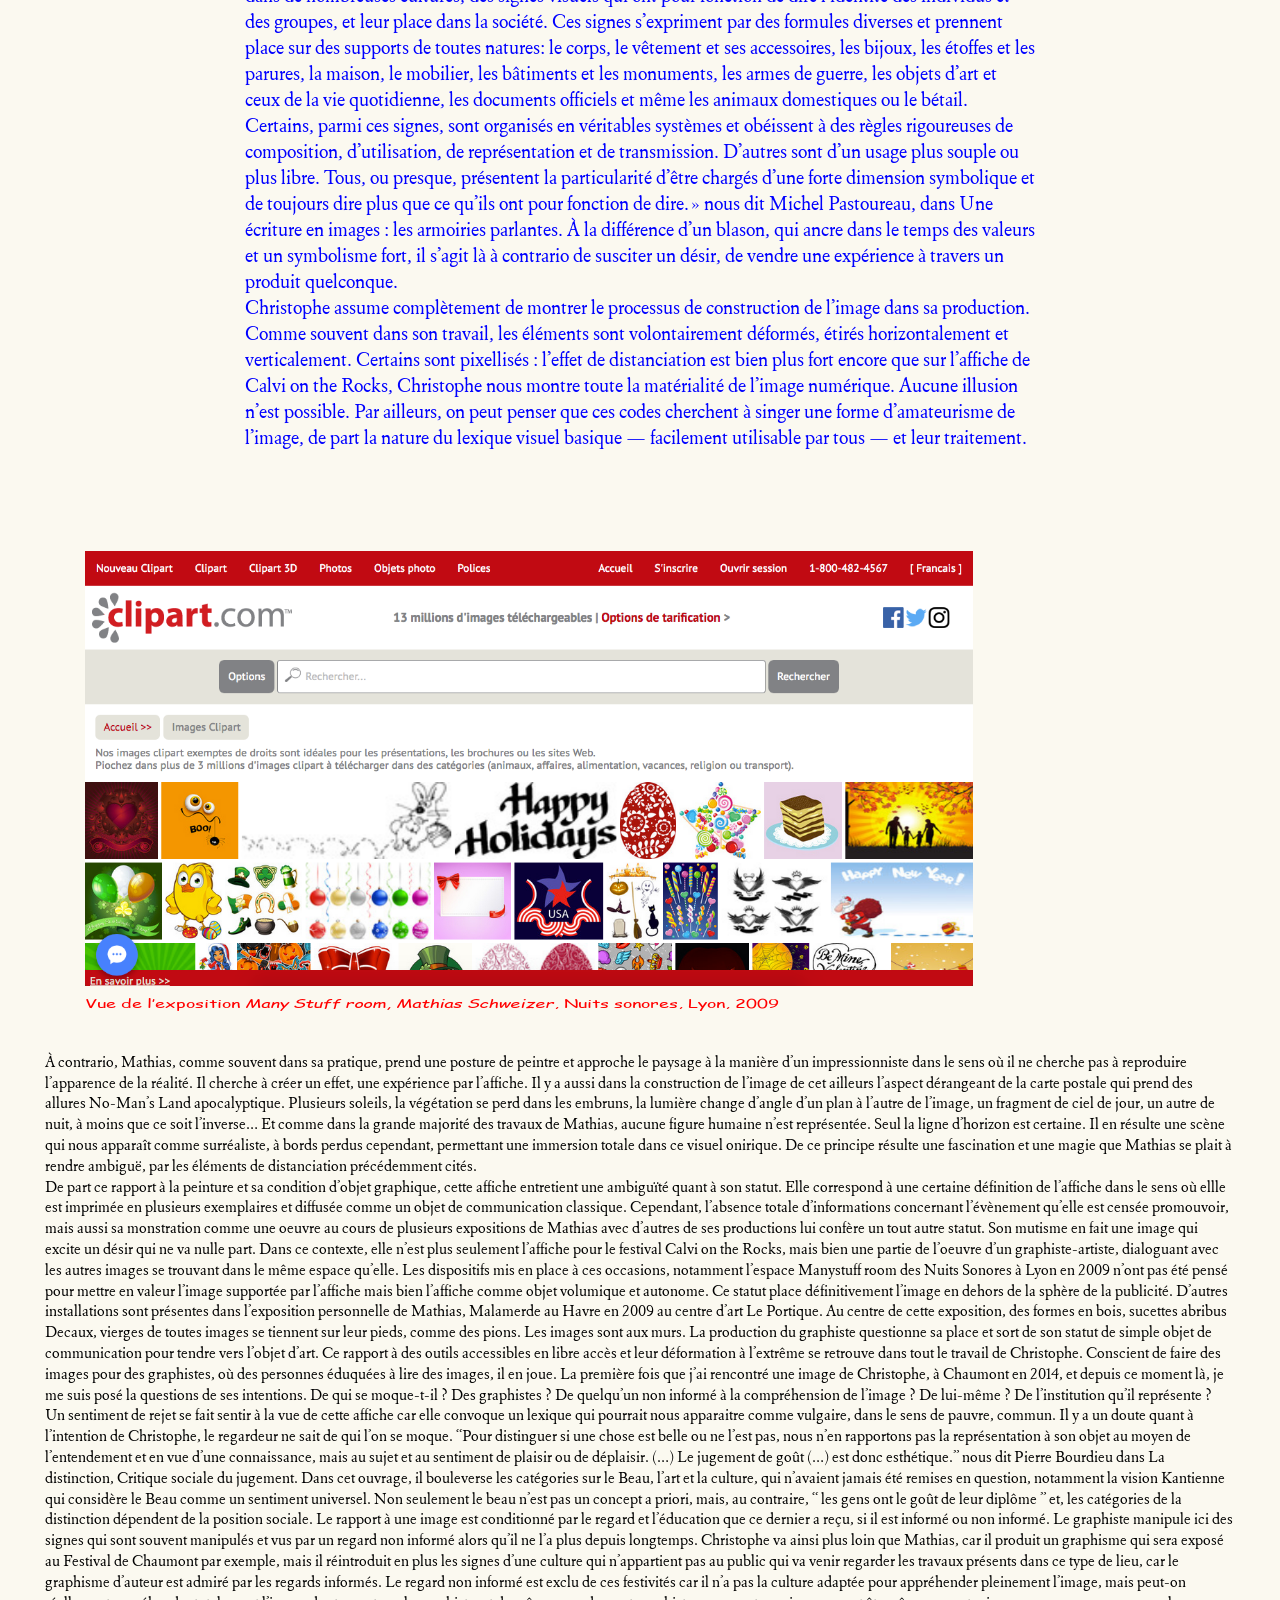
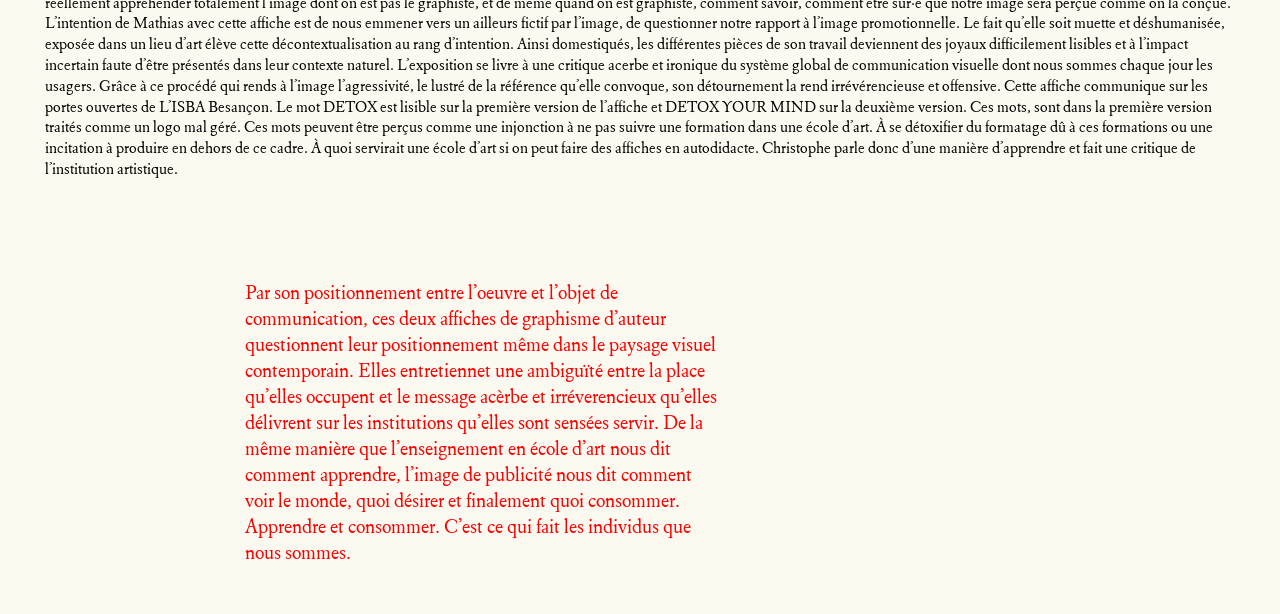
==== commit 8548cb53: "update" ====
--- a/index.html
+++ b/index.html
@@ -27,7 +27,7 @@
 <img src="img/ms-calvi.jpg" title="Calvi On The Rocks" alt="Affiche pour Calvi On The Rocks, Mathias Schweizer, 2009" /><figcaption>Affiche pour Calvi On The Rocks, Mathias Schweizer, 2009</figcaption>
 </figure>
 <p>
-Cette première affiche a été réalisée pour le festival de musique Calvi on the Rocks en 2009. Ce festival se tient en Corse, lieu que Mathias dit n’avoir jamais vu au moment de réaliser cette affiche. <br/> À travers cette image, Mathias propose un paysage extraordinaire, une vision de l’île paradisiaque, avec tout les signes caractéristiques que l’on sait en reconnaître : les rochers, la plage, les palmiers, le coucher de soleil. <br/> Tout d’abord, lîle. Microcosme isolé, ce lieu en que tel est fort en symbolique et support aux mythes. Du fait qu’elle se trouve coupée du monde, en retrait du continent, c’est un endroit entouré de mystère où l’extraordinaire peut avoir lieu. Robinson Crusoé, Jurassic Park, l’Atlantide ou Shutter Island, navigateurs perdus ou découvreurs d’îles nouvelles, les narrations autour de l’île sont foisonnantes. Homère dans l’Odyssée développe déjà une réflexion sur l’insularité. Ces textes questionnent en fait la réalité des formes : les iles n’existent pas comme des éléments individuels singuliers mais comme une entité symbolique, à travers la description d’îles telles qu’Ogygie (l’île de Calypso, nombril de la mer), l’île d’Éole (île-bouclier), la Phéacie (seulement évoquée et non décrite comme paysage insulaire). La réalité géographique n’a que peu d’importance par rapport à la projection qu’on s’en fait. Sylvie Vilatte décrit le rapport de Homère à l’île dans ces textes dans L’insularité dans la pensée grecque comme la description d’un réel ensemble symbolique : « La vue d’ensemble de la nature insulaire montre donc que le poète de l’Odyssée décrit moins des individualités insulaires précises qu’une image codifiée pénétrée de symbolisme. En effet le caractère original de chaque île apparait rarement : par exemple relief marqué ou plat, périmètre insulaire étiré en longueur, arrondi ou très découpé, etc… » L’image de l’île proposée par Mathias apparaît elle aussi comme une fantasmagorie. C’est une vision hallucinée de la Corse. C’est un espace fictif suggéré plutôt que qu’une réalité existante.
+<em>Cette première affiche a été réalisée pour le festival de musique Calvi on the Rocks en 2009. Ce festival se tient en Corse, lieu que Mathias dit n’avoir jamais vu au moment de réaliser cette affiche.</em> <br/> À travers cette image, Mathias propose un paysage extraordinaire, une vision de l’île paradisiaque, avec tout les signes caractéristiques que l’on sait en reconnaître : les rochers, la plage, les palmiers, le coucher de soleil. <br/> Tout d’abord, lîle. Microcosme isolé, ce lieu en que tel est fort en symbolique et support aux mythes. Du fait qu’elle se trouve coupée du monde, en retrait du continent, c’est un endroit entouré de mystère où l’extraordinaire peut avoir lieu. Robinson Crusoé, Jurassic Park, l’Atlantide ou Shutter Island, navigateurs perdus ou découvreurs d’îles nouvelles, les narrations autour de l’île sont foisonnantes. Homère dans l’Odyssée développe déjà une réflexion sur l’insularité. Ces textes questionnent en fait la réalité des formes : les iles n’existent pas comme des éléments individuels singuliers mais comme une entité symbolique, à travers la description d’îles telles qu’Ogygie (l’île de Calypso, nombril de la mer), l’île d’Éole (île-bouclier), la Phéacie (seulement évoquée et non décrite comme paysage insulaire). La réalité géographique n’a que peu d’importance par rapport à la projection qu’on s’en fait. Sylvie Vilatte décrit le rapport de Homère à l’île dans ces textes dans L’insularité dans la pensée grecque comme la description d’un réel ensemble symbolique : « La vue d’ensemble de la nature insulaire montre donc que le poète de l’Odyssée décrit moins des individualités insulaires précises qu’une image codifiée pénétrée de symbolisme. En effet le caractère original de chaque île apparait rarement : par exemple relief marqué ou plat, périmètre insulaire étiré en longueur, arrondi ou très découpé, etc… » L’image de l’île proposée par Mathias apparaît elle aussi comme une fantasmagorie. C’est une vision hallucinée de la Corse. C’est un espace fictif suggéré plutôt que qu’une réalité existante.
 <div class="exergue">
 À l’instar du poète, le graphiste narre une fiction qu’il n’a pas vue ni vécue.
 </div>
@@ -42,7 +42,11 @@
 <img src="img/clipart.png" title="clipart" alt="Site www.clipart.com" /><figcaption>Site www.clipart.com</figcaption>
 </figure>
 <p>
-Ils sont ici sortis de leur contexte habituel et élevé au rang d’images et non plus de décoration, car ils composent l’image à la façon d’un rébus. La cascade part de l’oeil du smiley et se transforme en torrent de larmes, un smiley triste associé avec un arc-en-ciel et des dauphins, les images vont à contre sens les uns des autres. Un lien se tisse entre les différents éléments comme si un sens occulte nous était caché. Le lexique visuel investit donne un aspect trivial à l’affiche. Le visuel est construit sur plusieurs plans. Il transporte ces éléments graphiques dans un autre espace que celui qu’ils sont habitués à occuper, du A4 ou A3 bureautique à l’affiche. Ils servent habituellement d’ornements et compose ici, pour faire l’analogie avec l’affiche de Mathias précédemment vue, un paysage numérique. Comme pour l’affiche de Mathias, l’île paradisiaque est évoquée. L’image ne cherche pas cependant pas à séduire, à emmener le regardeur dans un autre monde. <br/> À travers celle de Mathias en revanche on peut faire lien avec le registre visuel de la publicité. Outre le montage, les éléments sont modifiés et semblent volontairement faux. L’image du pub, elle aussi ne cherche pas à dépeindre une réalité mais à exciter le désir du ragrdeur afin de vendre. On peut faire le lien entre cette image et le mythe des sirènes qui ar leurs chants au charme irrésistible, attiraient les marins et les entraînaient à la mort. Elles chantaient, paraît-il, des prophéties et des chansons inspirées par l’Hadès, l’Au-Delà. La publicité peut apparaître comme une litanie visuelle, incessament répétée, qui peu à peu infuse notre inconscient et attirent le désir de consommation. <br/> Par ailleurs, cette affiche est un montage d’images clichées, de poncifs glanés sur internet : Mathias imagine et construit la projection d’un endroit où il n’est jamais allé. L’image n’est pas ici une trace ou un souvenir de quelque chose qui n’existe plus mais la fantasmagorie d’un espace qui n’a jamais existé. L’image traduit une réalité fausse ou plutôt la projection imaginaire d’une réalité. Cet espace n’existe pas d’autant plus que le lexique utilisé ici, la matière première qui a servi à la construire est issue d’une collecte d’images d’internet. Ces images font partie de la fiction mercantile cherchant à susciter chez le regardeur le désir de s’évader, de sortir de la réalité du quotidien, d’exotisme. <br/> Les photographies des îles mises en scène fonctionnent comme autant d’icônes, qui traduisent plus l’idée du voyage qu’une réalité d’un lieu singulier. On peut rapprocher ces images des signes mis en place sur un blason. Dans une société où le logo a remplacé le blason, on peut projeter la photographie et plus précisément l’imagerie mercantile manipulée sur Photoshop comme de nouveaux repères. « […] Il existe, dans de nombreuses cultures, des signes visuels qui ont pour fonction de dire l’identité des individus et des groupes, et leur place dans la société. Ces signes s’expriment par des formules diverses et prennent place sur des supports de toutes natures: le corps, le vêtement et ses accessoires, les bijoux, les étoffes et les parures, la maison, le mobilier, les bâtiments et les monuments, les armes de guerre, les objets d’art et ceux de la vie quotidienne, les documents officiels et même les animaux domestiques ou le bétail. Certains, parmi ces signes, sont organisés en véritables systèmes et obéissent à des règles rigoureuses de composition, d’utilisation, de représentation et de transmission. D’autres sont d’un usage plus souple ou plus libre. Tous, ou presque, présentent la particularité d’être chargés d’une forte dimension symbolique et de toujours dire plus que ce qu’ils ont pour fonction de dire. » nous dit Michel Pastoureau, dans Une écriture en images : les armoiries parlantes. À la différence d’un blason, qui ancre dans le temps des valeurs et un symbolisme fort, il s’agit là à contrario de susciter un désir, de vendre une expérience à travers un produit quelconque. <br/> Christophe assume complètement de montrer le processus de construction de l’image dans sa production. Comme souvent dans son travail, les éléments sont volontairement déformés, étirés horizontalement et verticalement. Certains sont pixellisés : l’effet de distanciation est bien plus fort encore que sur l’affiche de Calvi on the Rocks, Christophe nous montre toute la matérialité de l’image numérique. Aucune illusion n’est possible. Par ailleurs, on peut penser que ces codes cherchent à singer une forme d’amateurisme de l’image, de part la nature du lexique visuel basique — facilement utilisable par tous — et leur traitement. <br/> À contrario, Mathias, comme souvent dans sa pratique, prend une posture de peintre et approche le paysage à la manière d’un impressionniste dans le sens où il ne cherche pas à reproduire l’apparence de la réalité. Il cherche à créer un effet, une expérience par l’affiche. Il y a aussi dans la construction de l’image de cet ailleurs l’aspect dérangeant de la carte postale qui prend des allures No-Man’s Land apocalyptique. Plusieurs soleils, la végétation se perd dans les embruns, la lumière change d’angle d’un plan à l’autre de l’image, un fragment de ciel de jour, un autre de nuit, à moins que ce soit l’inverse… Et comme dans la grande majorité des travaux de Mathias, aucune figure humaine n’est représentée. Seul la ligne d’horizon est certaine. Il en résulte une scène qui nous apparaît comme surréaliste, à bords perdus cependant, permettant une immersion totale dans ce visuel onirique. De ce principe résulte une fascination et une magie que Mathias se plait à rendre ambiguë, par les éléments de distanciation précédemment cités. <br/> De part ce rapport à la peinture et sa condition d’objet graphique, cette affiche entretient une ambiguïté quant à son statut. Elle correspond à une certaine définition de l’affiche dans le sens où ellle est imprimée en plusieurs exemplaires et diffusée comme un objet de communication classique. Cependant, l’absence totale d’informations concernant l’évènement qu’elle est censée promouvoir, mais aussi sa monstration comme une oeuvre au cours de plusieurs expositions de Mathias avec d’autres de ses productions lui confère un tout autre statut. Son mutisme en fait une image qui excite un désir qui ne va nulle part. Dans ce contexte, elle n’est plus seulement l’affiche pour le festival Calvi on the Rocks, mais bien une partie de l’oeuvre d’un graphiste-artiste, dialoguant avec les autres images se trouvant dans le même espace qu’elle. Les dispositifs mis en place à ces occasions, notamment l’espace Manystuff room des Nuits Sonores à Lyon en 2009 n’ont pas été pensé pour mettre en valeur l’image supportée par l’affiche mais bien l’affiche comme objet volumique et autonome. Ce statut place définitivement l’image en dehors de la sphère de la publicité. D’autres installations sont présentes dans l’exposition personnelle de Mathias, Malamerde au Havre en 2009 au centre d’art Le Portique. Au centre de cette exposition, des formes en bois, sucettes abribus Decaux, vierges de toutes images se tiennent sur leur pieds, comme des pions. Les images sont aux murs. La production du graphiste questionne sa place et sort de son statut de simple objet de communication pour tendre vers l’objet d’art. Ce rapport à des outils accessibles en libre accès et leur déformation à l’extrême se retrouve dans tout le travail de Christophe. Conscient de faire des images pour des graphistes, où des personnes éduquées à lire des images, il en joue. La première fois que j’ai rencontré une image de Christophe, à Chaumont en 2014, et depuis ce moment là, je me suis posé la questions de ses intentions. De qui se moque-t-il ? Des graphistes ? De quelqu’un non informé à la compréhension de l’image ? De lui-même ? De l’institution qu’il représente ? <br/> Un sentiment de rejet se fait sentir à la vue de cette affiche car elle convoque un lexique qui pourrait nous apparaitre comme vulgaire, dans le sens de pauvre, commun. Il y a un doute quant à l’intention de Christophe, le regardeur ne sait de qui l’on se moque. “Pour distinguer si une chose est belle ou ne l’est pas, nous n’en rapportons pas la représentation à son objet au moyen de l’entendement et en vue d’une connaissance, mais au sujet et au sentiment de plaisir ou de déplaisir. (…) Le jugement de goût (…) est donc esthétique.” nous dit Pierre Bourdieu dans La distinction, Critique sociale du jugement. Dans cet ouvrage, il bouleverse les catégories sur le Beau, l’art et la culture, qui n’avaient jamais été remises en question, notamment la vision Kantienne qui considère le Beau comme un sentiment universel. Non seulement le beau n’est pas un concept a priori, mais, au contraire, “ les gens ont le goût de leur diplôme ” et, les catégories de la distinction dépendent de la position sociale. Le rapport à une image est conditionné par le regard et l’éducation que ce dernier a reçu, si il est informé ou non informé. Le graphiste manipule ici des signes qui sont souvent manipulés et vus par un regard non informé alors qu’il ne l’a plus depuis longtemps. Christophe va ainsi plus loin que Mathias, car il produit un graphisme qui sera exposé au Festival de Chaumont par exemple, mais il réintroduit en plus les signes d’une culture qui n’appartient pas au public qui va venir regarder les travaux présents dans ce type de lieu, car le graphisme d’auteur est admiré par les regards informés. Le regard non informé est exclu de ces festivités car il n’a pas la culture adaptée pour appréhender pleinement l’image, mais peut-on réellement appréhender totalement l’image dont on est pas le graphiste, et de même quand on est graphiste, comment savoir, comment être sûr·e que notre image sera perçue comme on la conçue. <br/>L’intention de Mathias avec cette affiche est de nous emmener vers un ailleurs fictif par l’image, de questionner notre rapport à l’image promotionnelle. Le fait qu’elle soit muette et déshumanisée, exposée dans un lieu d’art élève cette décontextualisation au rang d’intention. Ainsi domestiqués, les différentes pièces de son travail deviennent des joyaux difficilement lisibles et à l’impact incertain faute d’être présentés dans leur contexte naturel. L’exposition se livre à une critique acerbe et ironique du système global de communication visuelle dont nous sommes chaque jour les usagers. Grâce à ce procédé qui rends à l’image l’agressivité, le lustré de la référence qu’elle convoque, son détournement la rend irrévérencieuse et offensive. Cette affiche communique sur les portes ouvertes de L’ISBA Besançon. Le mot DETOX est lisible sur la première version de l’affiche et DETOX YOUR MIND sur la deuxième version. Ces mots, sont dans la première version traités comme un logo mal géré. Ces mots peuvent être perçus comme une injonction à ne pas suivre une formation dans une école d’art. À se détoxifier du formatage dû à ces formations ou une incitation à produire en dehors de ce cadre. À quoi servirait une école d’art si on peut faire des affiches en autodidacte. Christophe parle donc d’une manière d’apprendre et fait une critique de l’institution artistique.
+<p>Ils sont ici sortis de leur contexte habituel et élevé au rang d’images et non plus de décoration, car ils composent l’image à la façon d’un rébus. La cascade part de l’oeil du smiley et se transforme en torrent de larmes, un smiley triste associé avec un arc-en-ciel et des dauphins, les images vont à contre sens les uns des autres. Un lien se tisse entre les différents éléments comme si un sens occulte nous était caché. Le lexique visuel investit donne un aspect trivial à l’affiche. Le visuel est construit sur plusieurs plans. Il transporte ces éléments graphiques dans un autre espace que celui qu’ils sont habitués à occuper, du A4 ou A3 bureautique à l’affiche. Ils servent habituellement d’ornements et compose ici, pour faire l’analogie avec l’affiche de Mathias précédemment vue, un paysage numérique. Comme pour l’affiche de Mathias, l’île paradisiaque est évoquée. L’image ne cherche pas cependant pas à séduire, à emmener le regardeur dans un autre monde. <br/> À travers celle de Mathias en revanche on peut faire lien avec le registre visuel de la publicité. Outre le montage, les éléments sont modifiés et semblent volontairement faux. L’image du pub, elle aussi ne cherche pas à dépeindre une réalité mais à exciter le désir du ragrdeur afin de vendre. On peut faire le lien entre cette image et le mythe des sirènes qui ar leurs chants au charme irrésistible, attiraient les marins et les entraînaient à la mort. Elles chantaient, paraît-il, des prophéties et des chansons inspirées par l’Hadès, l’Au-Delà. La publicité peut apparaître comme une litanie visuelle, incessament répétée, qui peu à peu infuse notre inconscient et attirent le désir de consommation. <br/> Par ailleurs, cette affiche est un montage d’images clichées, de poncifs glanés sur internet : Mathias imagine et construit la projection d’un endroit où il n’est jamais allé. L’image n’est pas ici une trace ou un souvenir de quelque chose qui n’existe plus mais la fantasmagorie d’un espace qui n’a jamais existé. L’image traduit une réalité fausse ou plutôt la projection imaginaire d’une réalité. Cet espace n’existe pas d’autant plus que le lexique utilisé ici, la matière première qui a servi à la construire est issue d’une collecte d’images d’internet. Ces images font partie de la fiction mercantile cherchant à susciter chez le regardeur le désir de s’évader, de sortir de la réalité du quotidien, d’exotisme. <br/> Les photographies des îles mises en scène fonctionnent comme autant d’icônes, qui traduisent plus l’idée du voyage qu’une réalité d’un lieu singulier. On peut rapprocher ces images des signes mis en place sur un blason. Dans une société où le logo a remplacé le blason, on peut projeter la photographie et plus précisément l’imagerie mercantile manipulée sur Photoshop comme de nouveaux repères. « […] Il existe, dans de nombreuses cultures, des signes visuels qui ont pour fonction de dire l’identité des individus et des groupes, et leur place dans la société. Ces signes s’expriment par des formules diverses et prennent place sur des supports de toutes natures: le corps, le vêtement et ses accessoires, les bijoux, les étoffes et les parures, la maison, le mobilier, les bâtiments et les monuments, les armes de guerre, les objets d’art et ceux de la vie quotidienne, les documents officiels et même les animaux domestiques ou le bétail. Certains, parmi ces signes, sont organisés en véritables systèmes et obéissent à des règles rigoureuses de composition, d’utilisation, de représentation et de transmission. D’autres sont d’un usage plus souple ou plus libre. Tous, ou presque, présentent la particularité d’être chargés d’une forte dimension symbolique et de toujours dire plus que ce qu’ils ont pour fonction de dire. » nous dit Michel Pastoureau, dans Une écriture en images : les armoiries parlantes. À la différence d’un blason, qui ancre dans le temps des valeurs et un symbolisme fort, il s’agit là à contrario de susciter un désir, de vendre une expérience à travers un produit quelconque. <br/> Christophe assume complètement de montrer le processus de construction de l’image dans sa production. Comme souvent dans son travail, les éléments sont volontairement déformés, étirés horizontalement et verticalement. Certains sont pixellisés : l’effet de distanciation est bien plus fort encore que sur l’affiche de Calvi on the Rocks, Christophe nous montre toute la matérialité de l’image numérique. Aucune illusion n’est possible. Par ailleurs, on peut penser que ces codes cherchent à singer une forme d’amateurisme de l’image, de part la nature du lexique visuel basique — facilement utilisable par tous — et leur traitement.</p>
+<figure>
+<img src="img/clipart.png" title="clipart" alt="Vue de l’exposition Many Stuff room, Mathias Schweizer, Nuits sonores, Lyon, 2009" /><figcaption>Vue de l’exposition <em>Many Stuff room, Mathias Schweizer</em>, Nuits sonores, Lyon, 2009</figcaption>
+</figure>
+<br/> À contrario, Mathias, comme souvent dans sa pratique, prend une posture de peintre et approche le paysage à la manière d’un impressionniste dans le sens où il ne cherche pas à reproduire l’apparence de la réalité. Il cherche à créer un effet, une expérience par l’affiche. Il y a aussi dans la construction de l’image de cet ailleurs l’aspect dérangeant de la carte postale qui prend des allures No-Man’s Land apocalyptique. Plusieurs soleils, la végétation se perd dans les embruns, la lumière change d’angle d’un plan à l’autre de l’image, un fragment de ciel de jour, un autre de nuit, à moins que ce soit l’inverse… Et comme dans la grande majorité des travaux de Mathias, aucune figure humaine n’est représentée. Seul la ligne d’horizon est certaine. Il en résulte une scène qui nous apparaît comme surréaliste, à bords perdus cependant, permettant une immersion totale dans ce visuel onirique. De ce principe résulte une fascination et une magie que Mathias se plait à rendre ambiguë, par les éléments de distanciation précédemment cités. <br/> De part ce rapport à la peinture et sa condition d’objet graphique, cette affiche entretient une ambiguïté quant à son statut. Elle correspond à une certaine définition de l’affiche dans le sens où ellle est imprimée en plusieurs exemplaires et diffusée comme un objet de communication classique. Cependant, l’absence totale d’informations concernant l’évènement qu’elle est censée promouvoir, mais aussi sa monstration comme une oeuvre au cours de plusieurs expositions de Mathias avec d’autres de ses productions lui confère un tout autre statut. Son mutisme en fait une image qui excite un désir qui ne va nulle part. Dans ce contexte, elle n’est plus seulement l’affiche pour le festival Calvi on the Rocks, mais bien une partie de l’oeuvre d’un graphiste-artiste, dialoguant avec les autres images se trouvant dans le même espace qu’elle. Les dispositifs mis en place à ces occasions, notamment l’espace Manystuff room des Nuits Sonores à Lyon en 2009 n’ont pas été pensé pour mettre en valeur l’image supportée par l’affiche mais bien l’affiche comme objet volumique et autonome. Ce statut place définitivement l’image en dehors de la sphère de la publicité. D’autres installations sont présentes dans l’exposition personnelle de Mathias, Malamerde au Havre en 2009 au centre d’art Le Portique. Au centre de cette exposition, des formes en bois, sucettes abribus Decaux, vierges de toutes images se tiennent sur leur pieds, comme des pions. Les images sont aux murs. La production du graphiste questionne sa place et sort de son statut de simple objet de communication pour tendre vers l’objet d’art. Ce rapport à des outils accessibles en libre accès et leur déformation à l’extrême se retrouve dans tout le travail de Christophe. Conscient de faire des images pour des graphistes, où des personnes éduquées à lire des images, il en joue. La première fois que j’ai rencontré une image de Christophe, à Chaumont en 2014, et depuis ce moment là, je me suis posé la questions de ses intentions. De qui se moque-t-il ? Des graphistes ? De quelqu’un non informé à la compréhension de l’image ? De lui-même ? De l’institution qu’il représente ? <br/> Un sentiment de rejet se fait sentir à la vue de cette affiche car elle convoque un lexique qui pourrait nous apparaitre comme vulgaire, dans le sens de pauvre, commun. Il y a un doute quant à l’intention de Christophe, le regardeur ne sait de qui l’on se moque. “Pour distinguer si une chose est belle ou ne l’est pas, nous n’en rapportons pas la représentation à son objet au moyen de l’entendement et en vue d’une connaissance, mais au sujet et au sentiment de plaisir ou de déplaisir. (…) Le jugement de goût (…) est donc esthétique.” nous dit Pierre Bourdieu dans La distinction, Critique sociale du jugement. Dans cet ouvrage, il bouleverse les catégories sur le Beau, l’art et la culture, qui n’avaient jamais été remises en question, notamment la vision Kantienne qui considère le Beau comme un sentiment universel. Non seulement le beau n’est pas un concept a priori, mais, au contraire, “ les gens ont le goût de leur diplôme ” et, les catégories de la distinction dépendent de la position sociale. Le rapport à une image est conditionné par le regard et l’éducation que ce dernier a reçu, si il est informé ou non informé. Le graphiste manipule ici des signes qui sont souvent manipulés et vus par un regard non informé alors qu’il ne l’a plus depuis longtemps. Christophe va ainsi plus loin que Mathias, car il produit un graphisme qui sera exposé au Festival de Chaumont par exemple, mais il réintroduit en plus les signes d’une culture qui n’appartient pas au public qui va venir regarder les travaux présents dans ce type de lieu, car le graphisme d’auteur est admiré par les regards informés. Le regard non informé est exclu de ces festivités car il n’a pas la culture adaptée pour appréhender pleinement l’image, mais peut-on réellement appréhender totalement l’image dont on est pas le graphiste, et de même quand on est graphiste, comment savoir, comment être sûr·e que notre image sera perçue comme on la conçue. <br/>L’intention de Mathias avec cette affiche est de nous emmener vers un ailleurs fictif par l’image, de questionner notre rapport à l’image promotionnelle. Le fait qu’elle soit muette et déshumanisée, exposée dans un lieu d’art élève cette décontextualisation au rang d’intention. Ainsi domestiqués, les différentes pièces de son travail deviennent des joyaux difficilement lisibles et à l’impact incertain faute d’être présentés dans leur contexte naturel. L’exposition se livre à une critique acerbe et ironique du système global de communication visuelle dont nous sommes chaque jour les usagers. Grâce à ce procédé qui rends à l’image l’agressivité, le lustré de la référence qu’elle convoque, son détournement la rend irrévérencieuse et offensive. Cette affiche communique sur les portes ouvertes de L’ISBA Besançon. Le mot DETOX est lisible sur la première version de l’affiche et DETOX YOUR MIND sur la deuxième version. Ces mots, sont dans la première version traités comme un logo mal géré. Ces mots peuvent être perçus comme une injonction à ne pas suivre une formation dans une école d’art. À se détoxifier du formatage dû à ces formations ou une incitation à produire en dehors de ce cadre. À quoi servirait une école d’art si on peut faire des affiches en autodidacte. Christophe parle donc d’une manière d’apprendre et fait une critique de l’institution artistique.
 </p>
 <div class="intro">
 <p>Par son positionnement entre l’oeuvre et l’objet de communication, ces deux affiches de graphisme d’auteur questionnent leur positionnement même dans le paysage visuel contemporain. Elles entretiennet une ambiguïté entre la place qu’elles occupent et le message acèrbe et irréverencieux qu’elles délivrent sur les institutions qu’elles sont sensées servir. De la même manière que l’enseignement en école d’art nous dit comment apprendre, l’image de publicité nous dit comment voir le monde, quoi désirer et finalement quoi consommer. Apprendre et consommer. C’est ce qui fait les individus que nous sommes.</p>
--- a/css/styles.css
+++ b/css/styles.css
@@ -2,12 +2,22 @@
 	font-family: "Eldorado-R";
 	src: url('../font/Eldorado-R.ttf');
 }
+
 
 @font-face {
 	font-family: "comicr";
 	src: url('../font/comic.ttf');
 }
 
+@font-face {
+	font-family: "comici";
+	src: url('../font/comici.ttf');
+}
+
+em, i p {
+	font-family: "comici";
+
+}
 
 body {
 	font-family: "Eldorado-R";
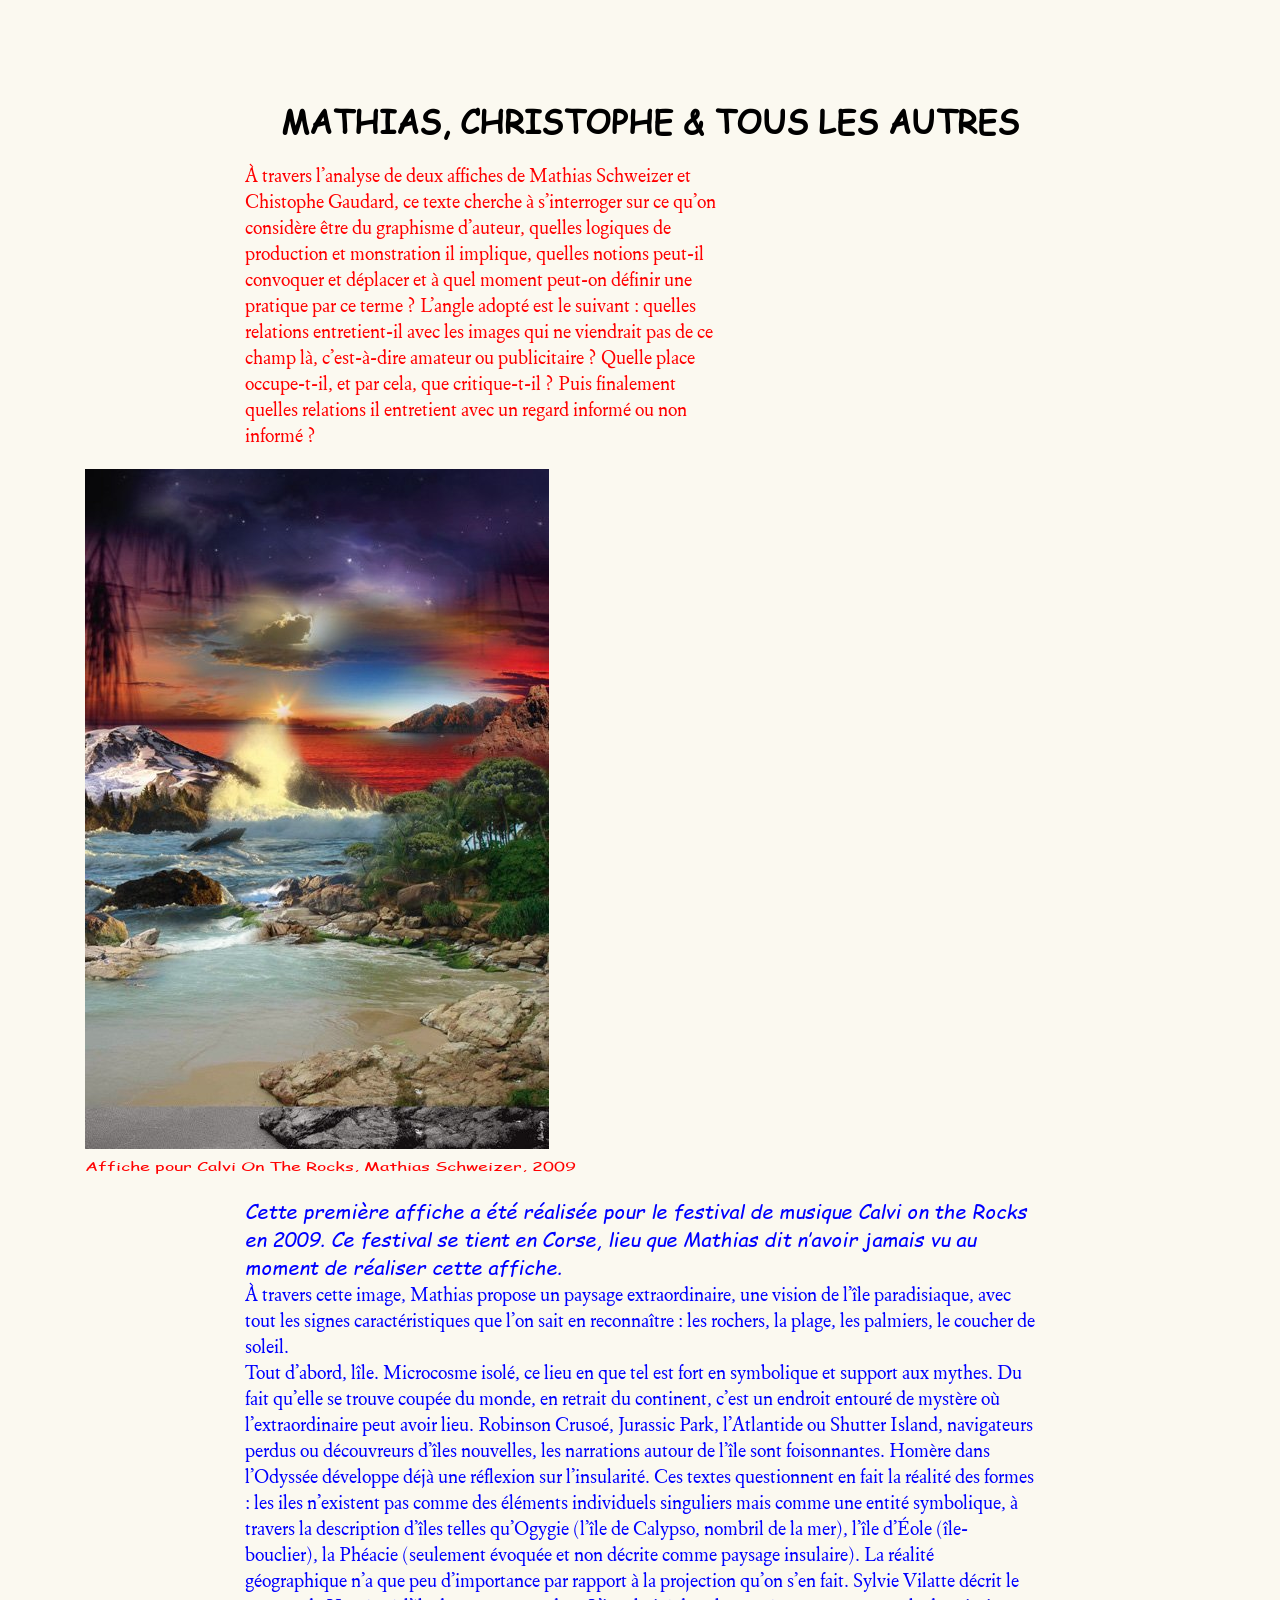
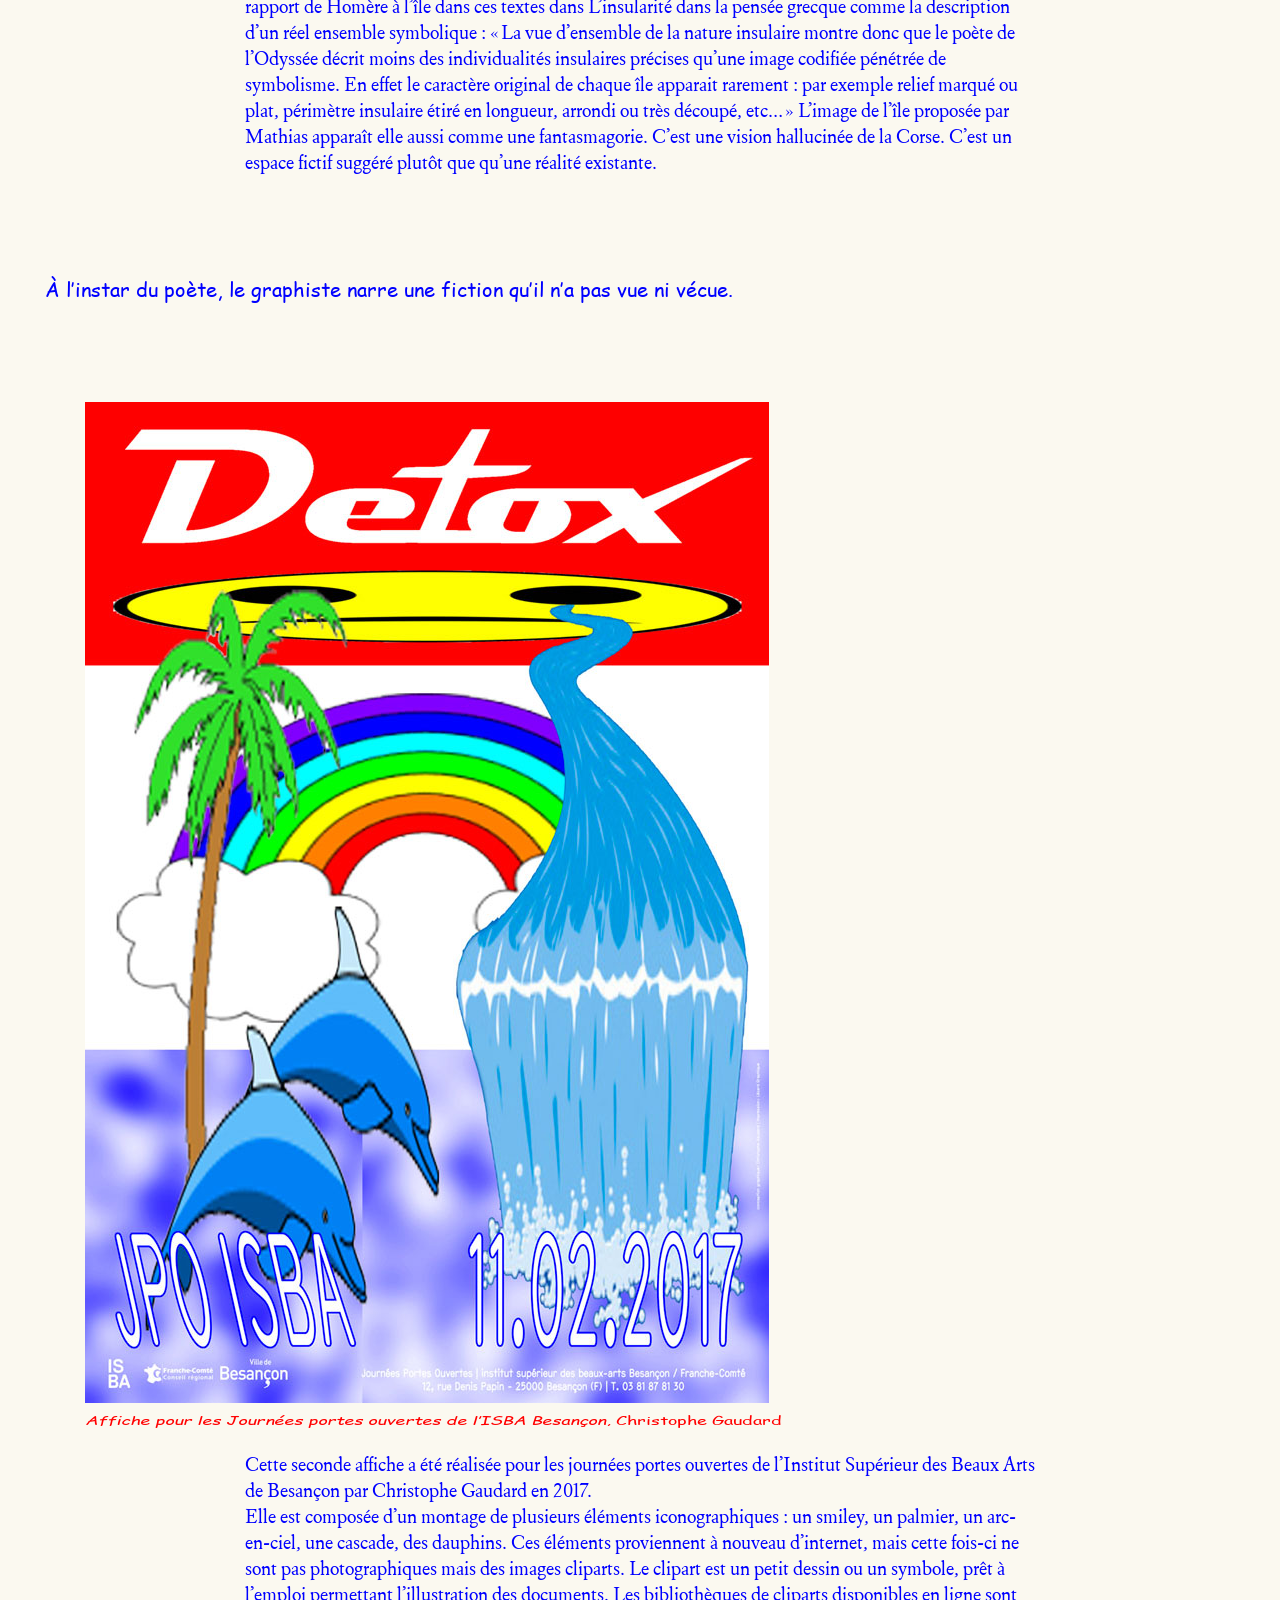
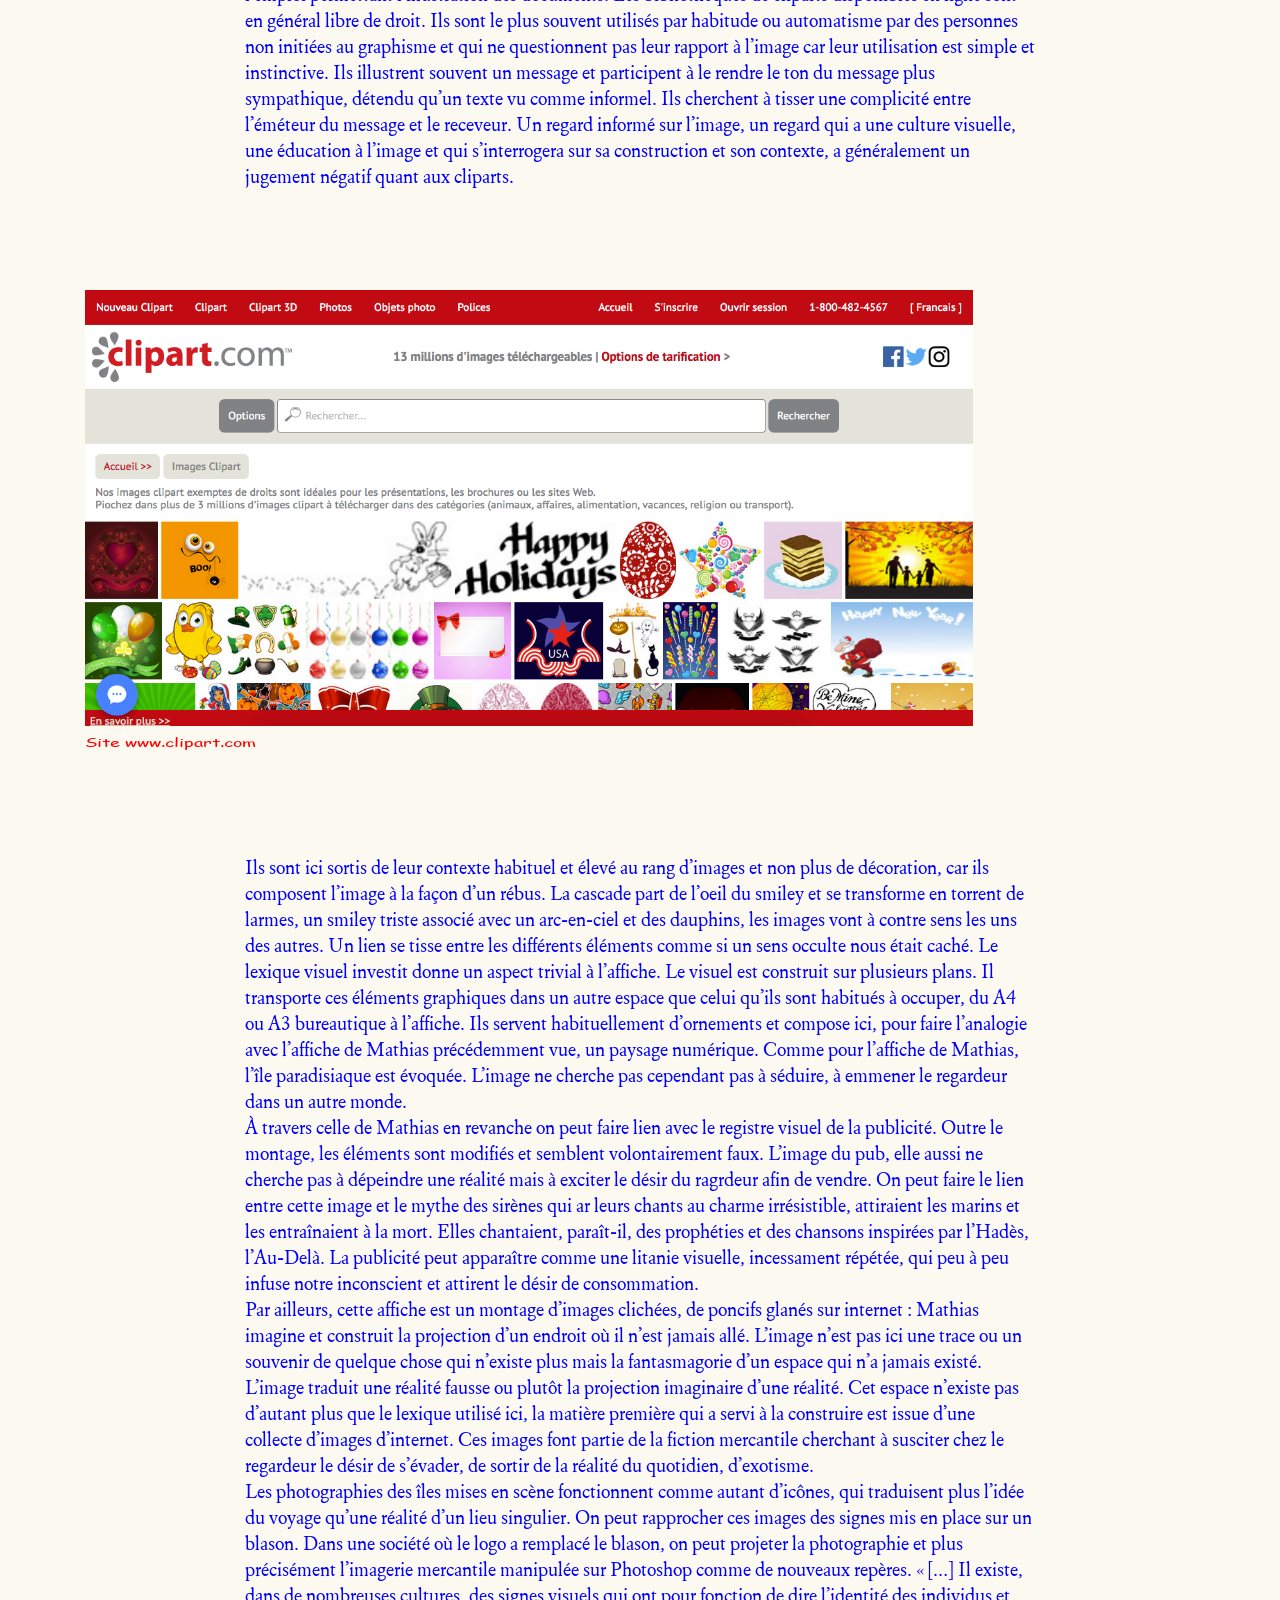
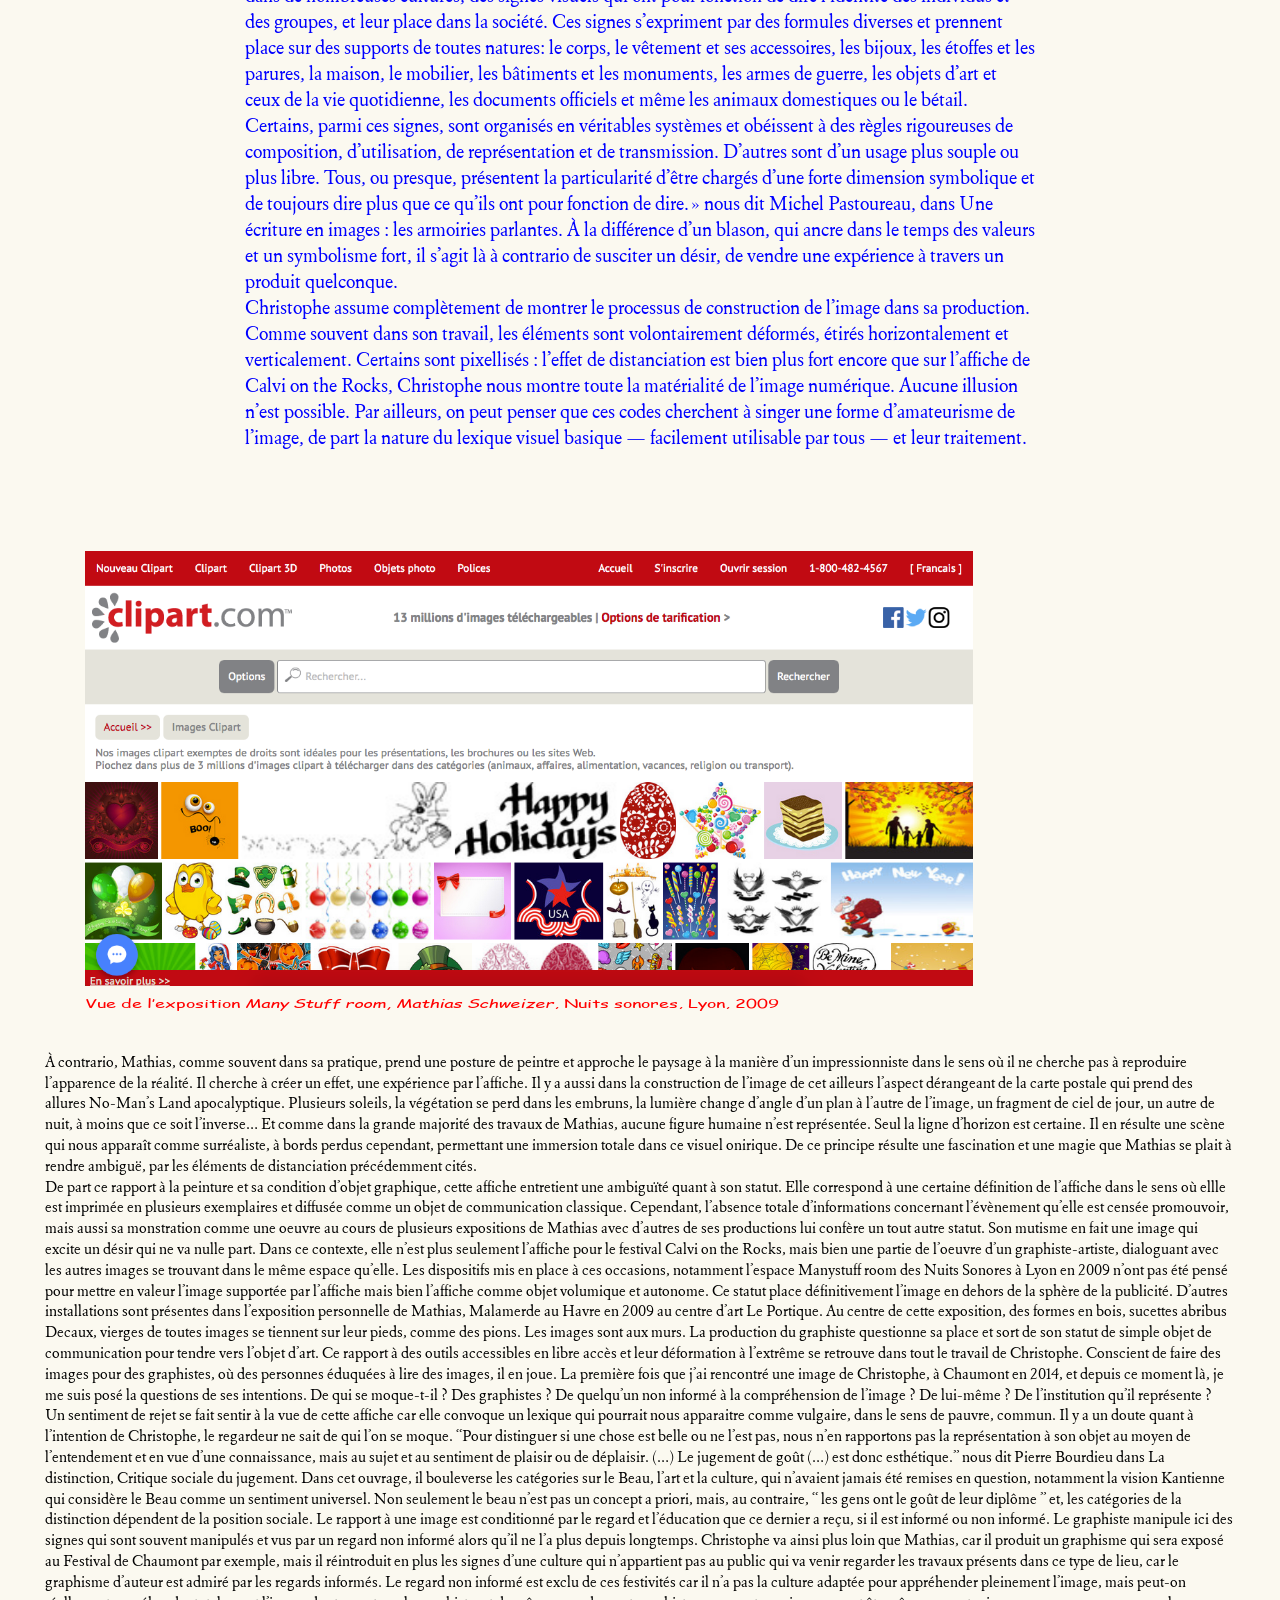
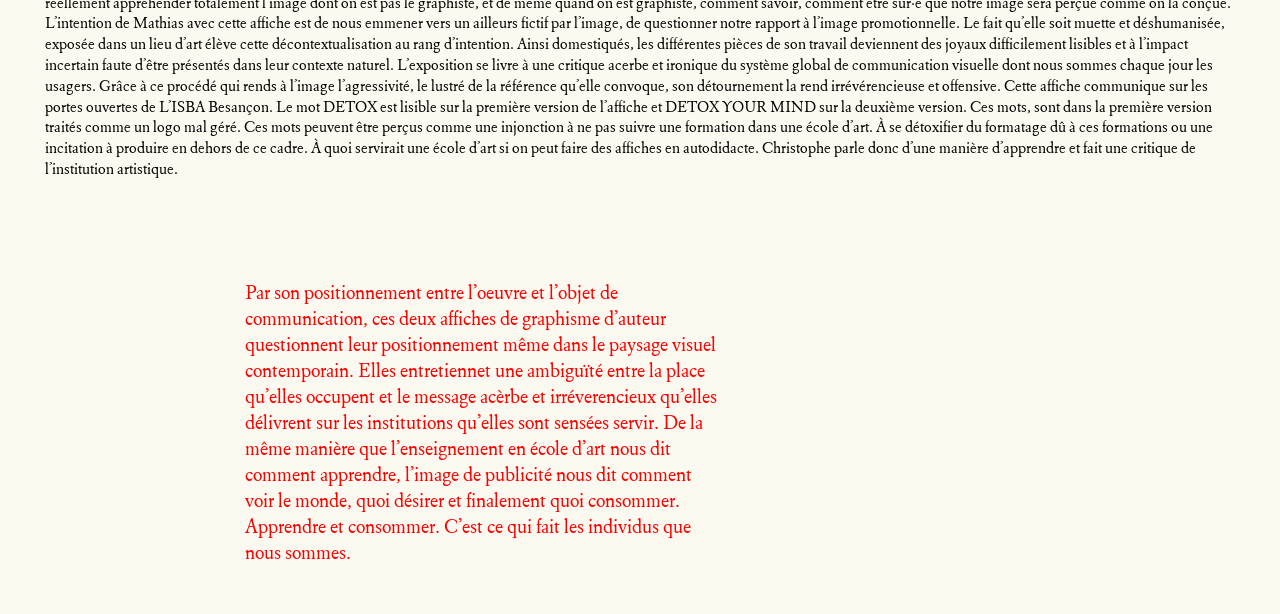
==== commit 9e111f4b: "udpate" ====
--- a/index.html
+++ b/index.html
@@ -33,7 +33,7 @@
 </div>
 </p>
 <figure>
-<img src="img/cg-jpo17.jpg" title="JPO ISBA" alt="Affiche pour les Journées portes ouvertes de l’ISBA Besançon, Christophe Gaudard" /><figcaption>Affiche pour les Journées portes ouvertes de l’ISBA Besançon, Christophe Gaudard</figcaption>
+<img src="img/cg-jpo17.jpg" title="JPO ISBA" alt="Affiche pour les Journées portes ouvertes de l’ISBA Besançon, Christophe Gaudard" /><figcaption><em>Affiche pour les Journées portes ouvertes de l’ISBA Besançon</em>, Christophe Gaudard</figcaption>
 </figure>
 <p>
 Cette seconde affiche a été réalisée pour les journées portes ouvertes de l’Institut Supérieur des Beaux Arts de Besançon par Christophe Gaudard en 2017. <br/> Elle est composée d’un montage de plusieurs éléments iconographiques : un smiley, un palmier, un arc-en-ciel, une cascade, des dauphins. Ces éléments proviennent à nouveau d’internet, mais cette fois-ci ne sont pas photographiques mais des images cliparts. Le clipart est un petit dessin ou un symbole, prêt à l’emploi permettant l’illustration des documents. Les bibliothèques de cliparts disponibles en ligne sont en général libre de droit. Ils sont le plus souvent utilisés par habitude ou automatisme par des personnes non initiées au graphisme et qui ne questionnent pas leur rapport à l’image car leur utilisation est simple et instinctive. Ils illustrent souvent un message et participent à le rendre le ton du message plus sympathique, détendu qu’un texte vu comme informel. Ils cherchent à tisser une complicité entre l’éméteur du message et le receveur. Un regard informé sur l’image, un regard qui a une culture visuelle, une éducation à l’image et qui s’interrogera sur sa construction et son contexte, a généralement un jugement négatif quant aux cliparts.
--- a/css/styles.css
+++ b/css/styles.css
@@ -14,7 +14,7 @@
 	src: url('../font/comici.ttf');
 }
 
-em, i p {
+em, i {
 	font-family: "comici";
 
 }
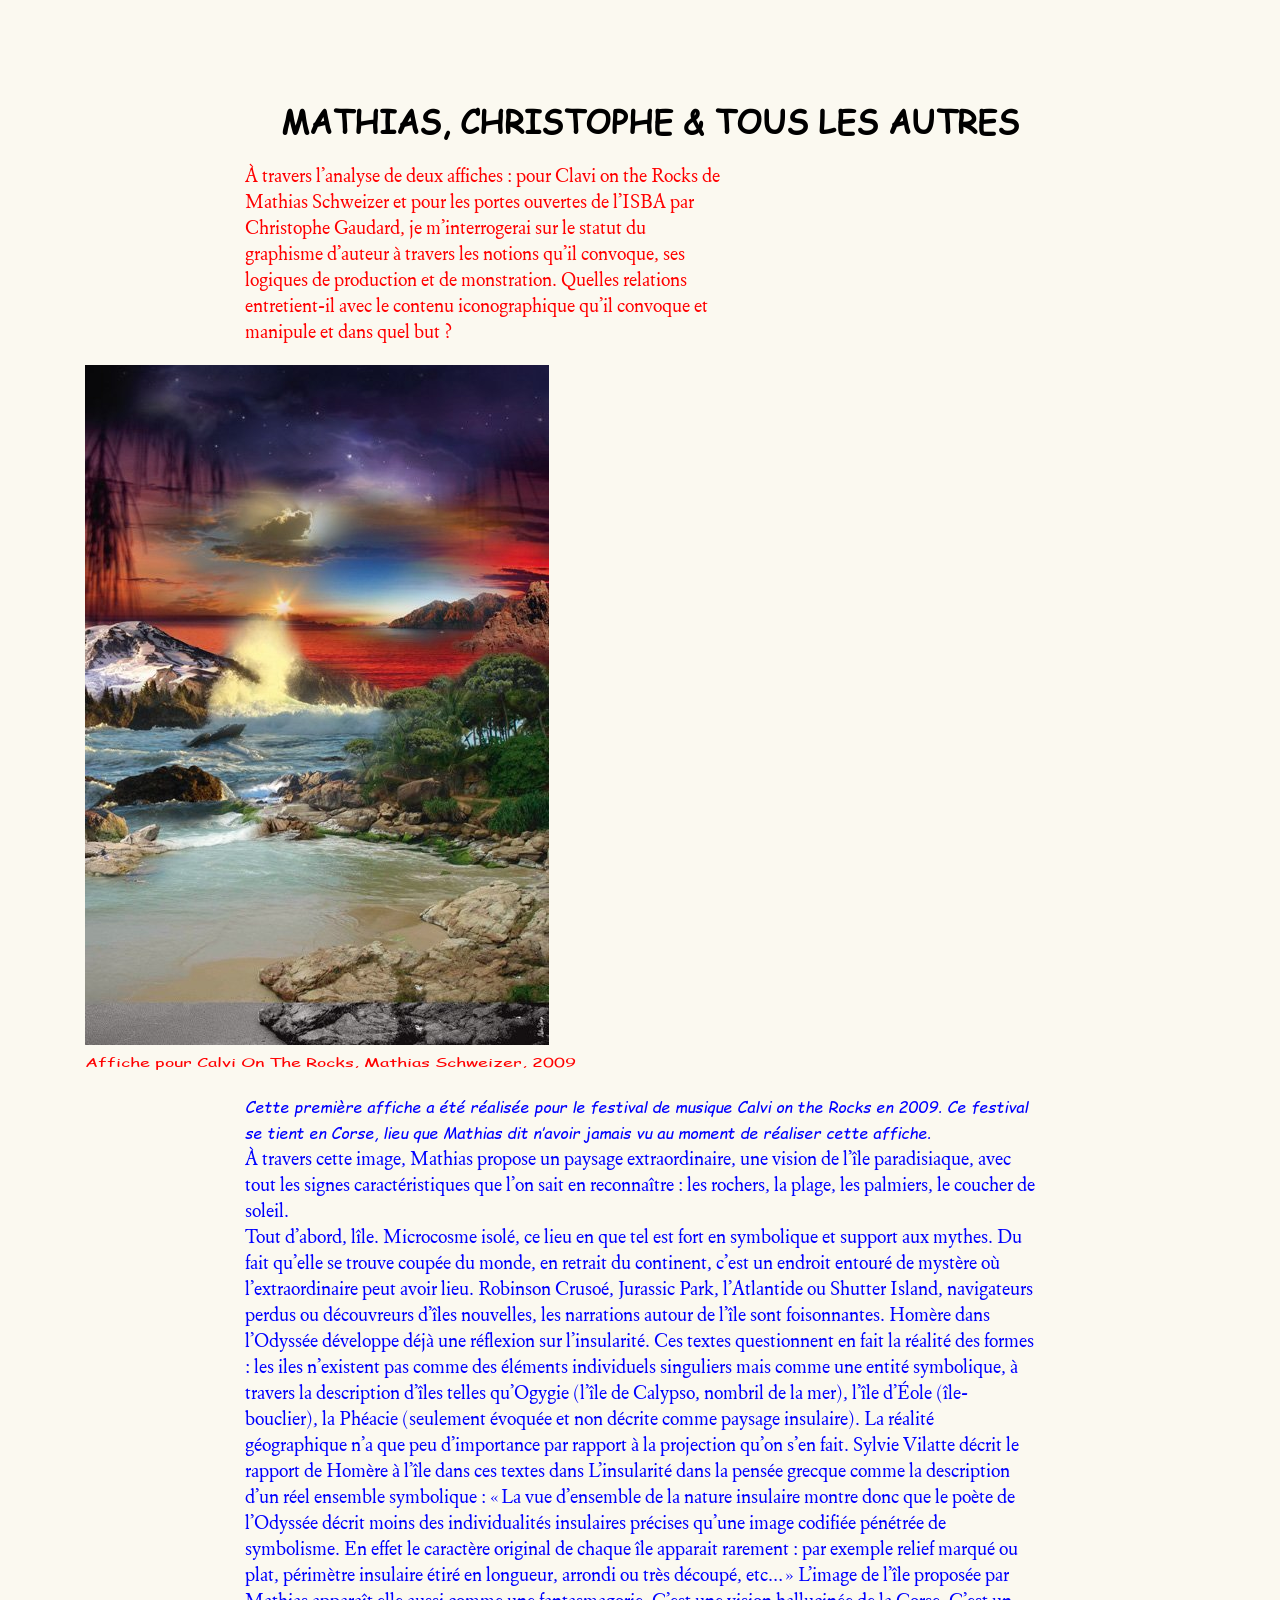
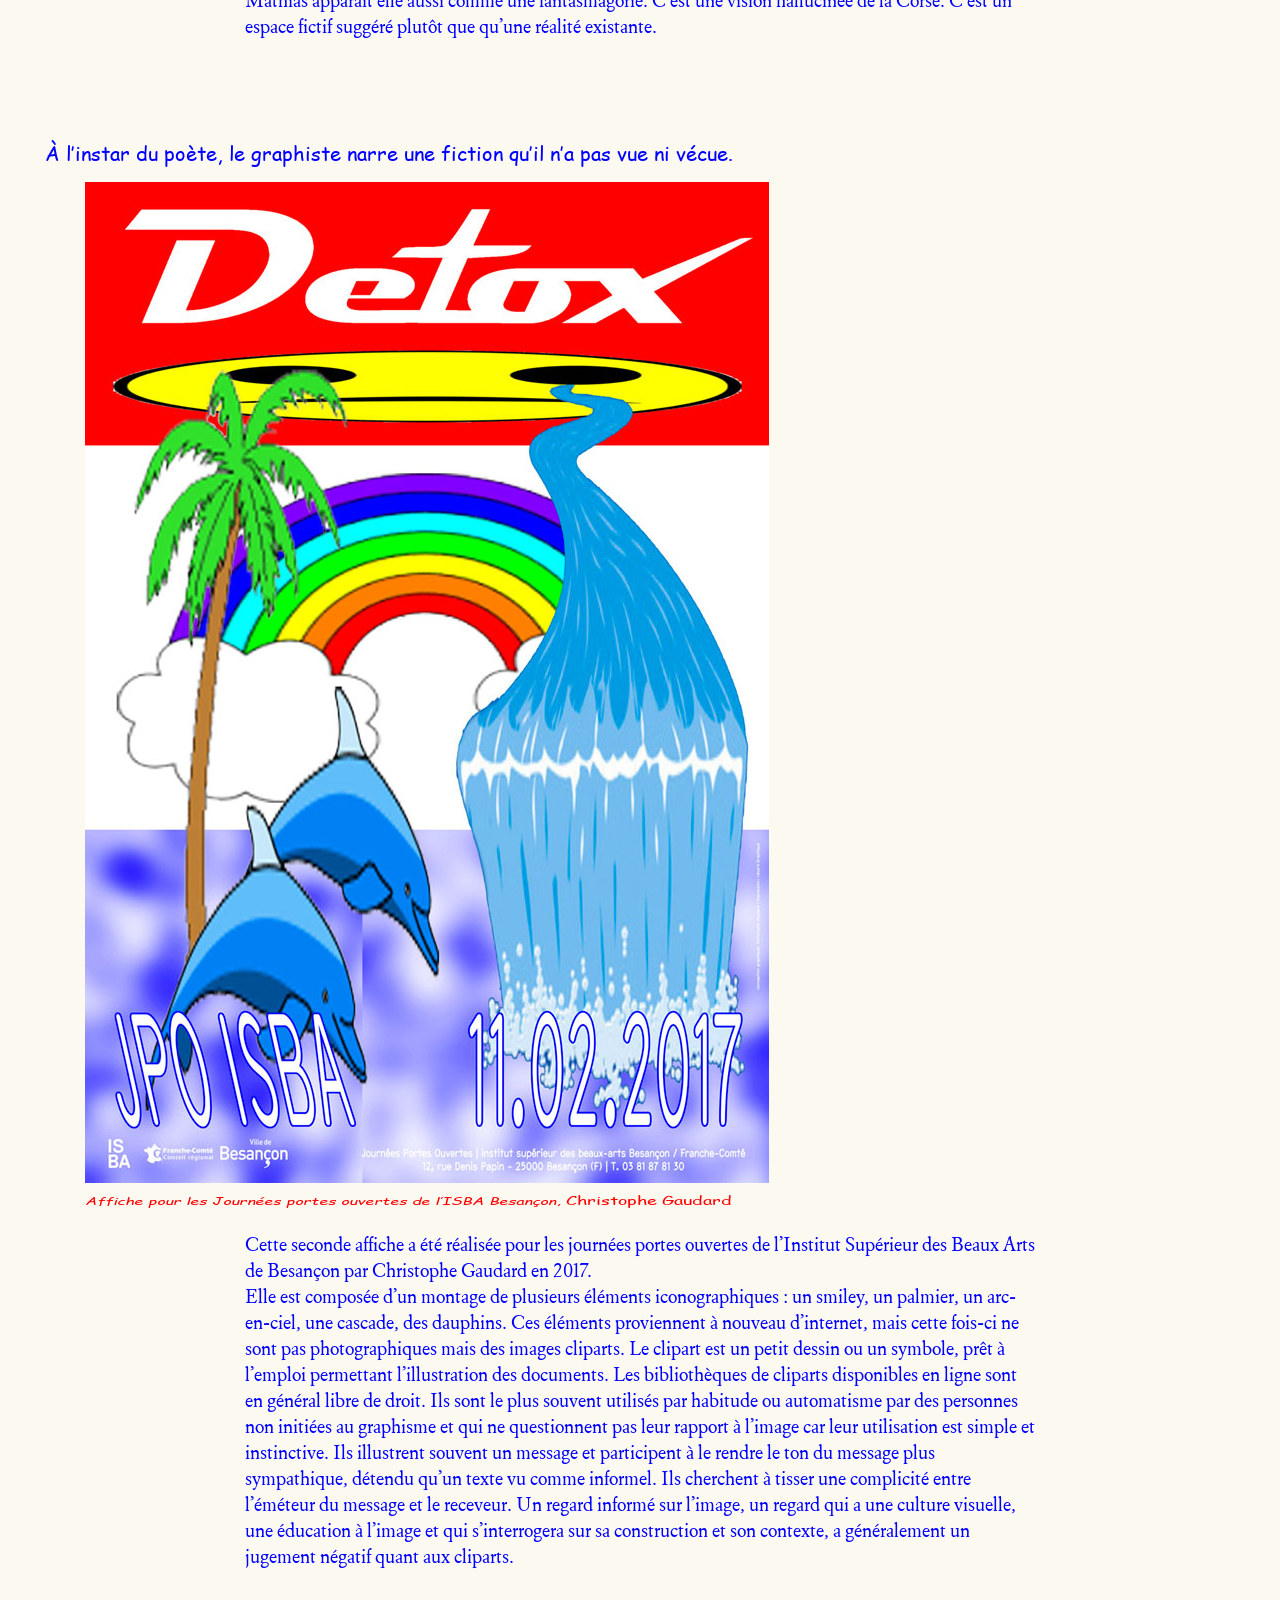
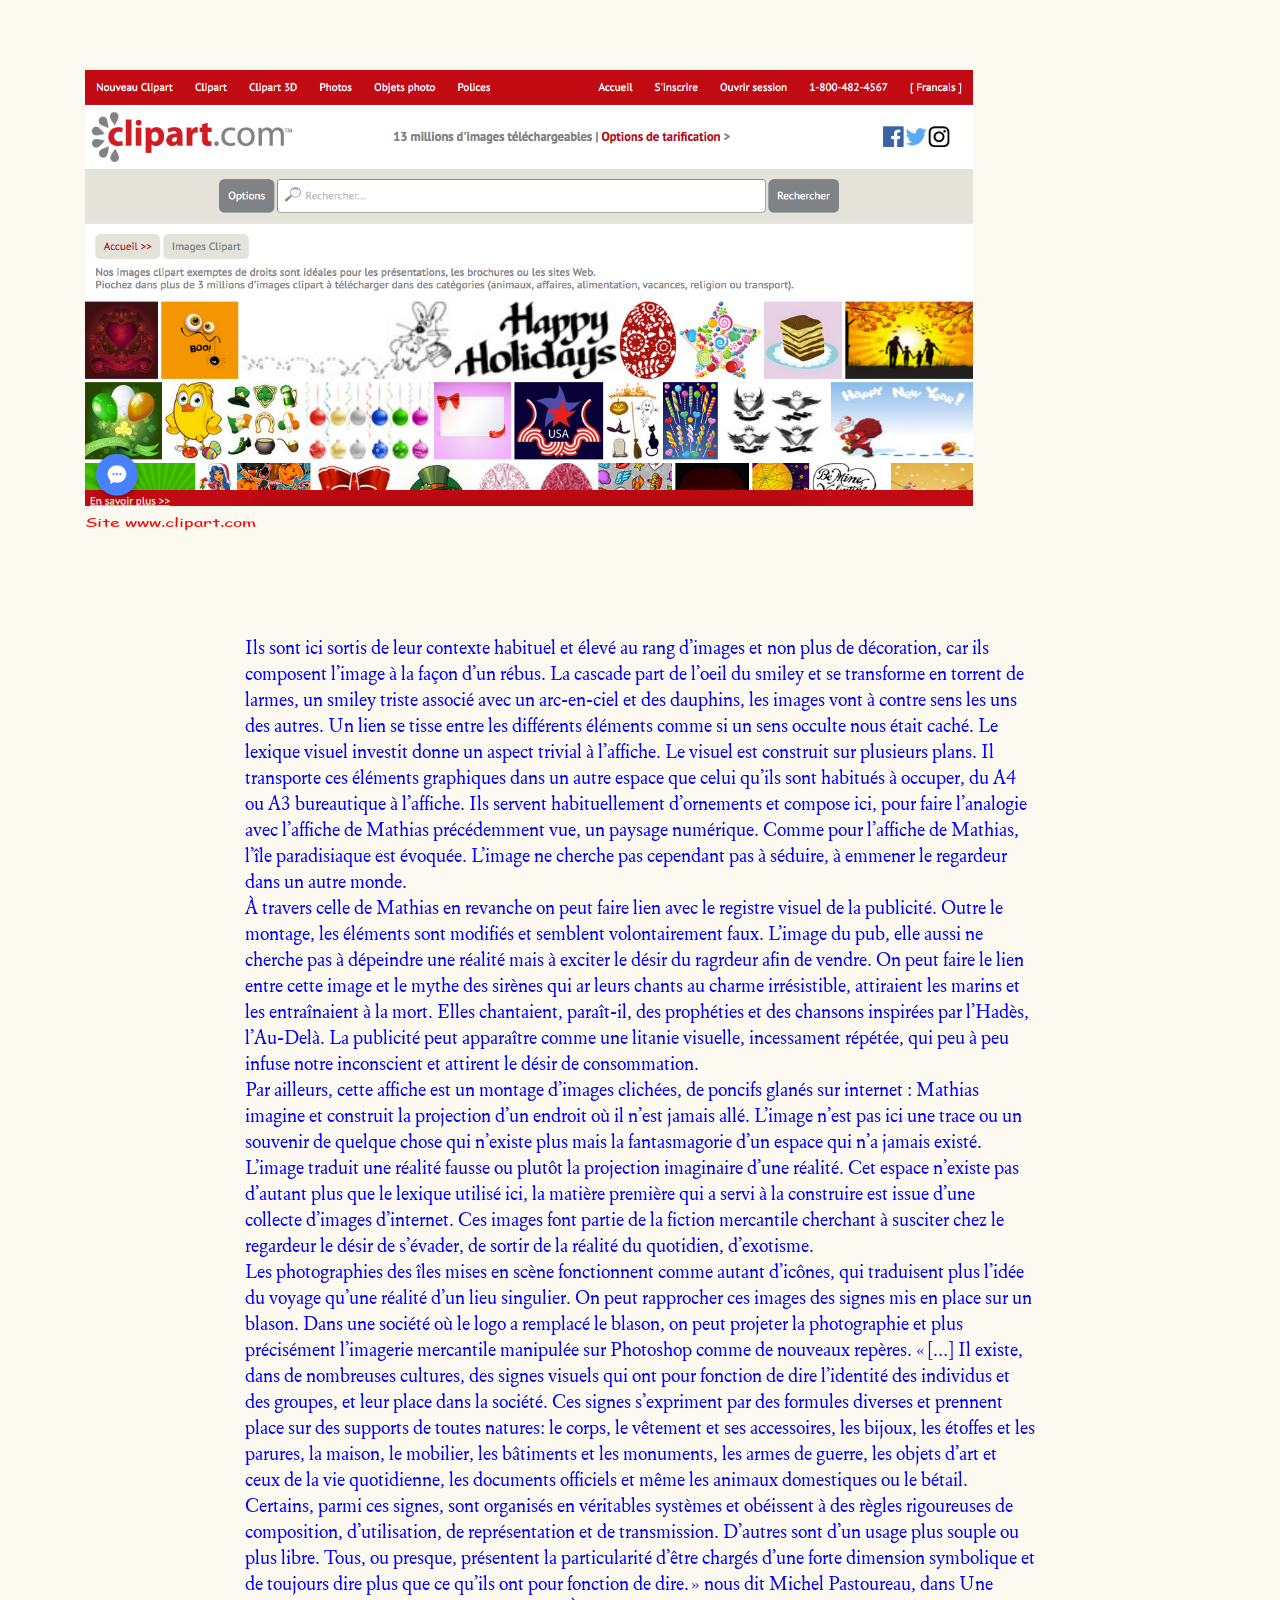
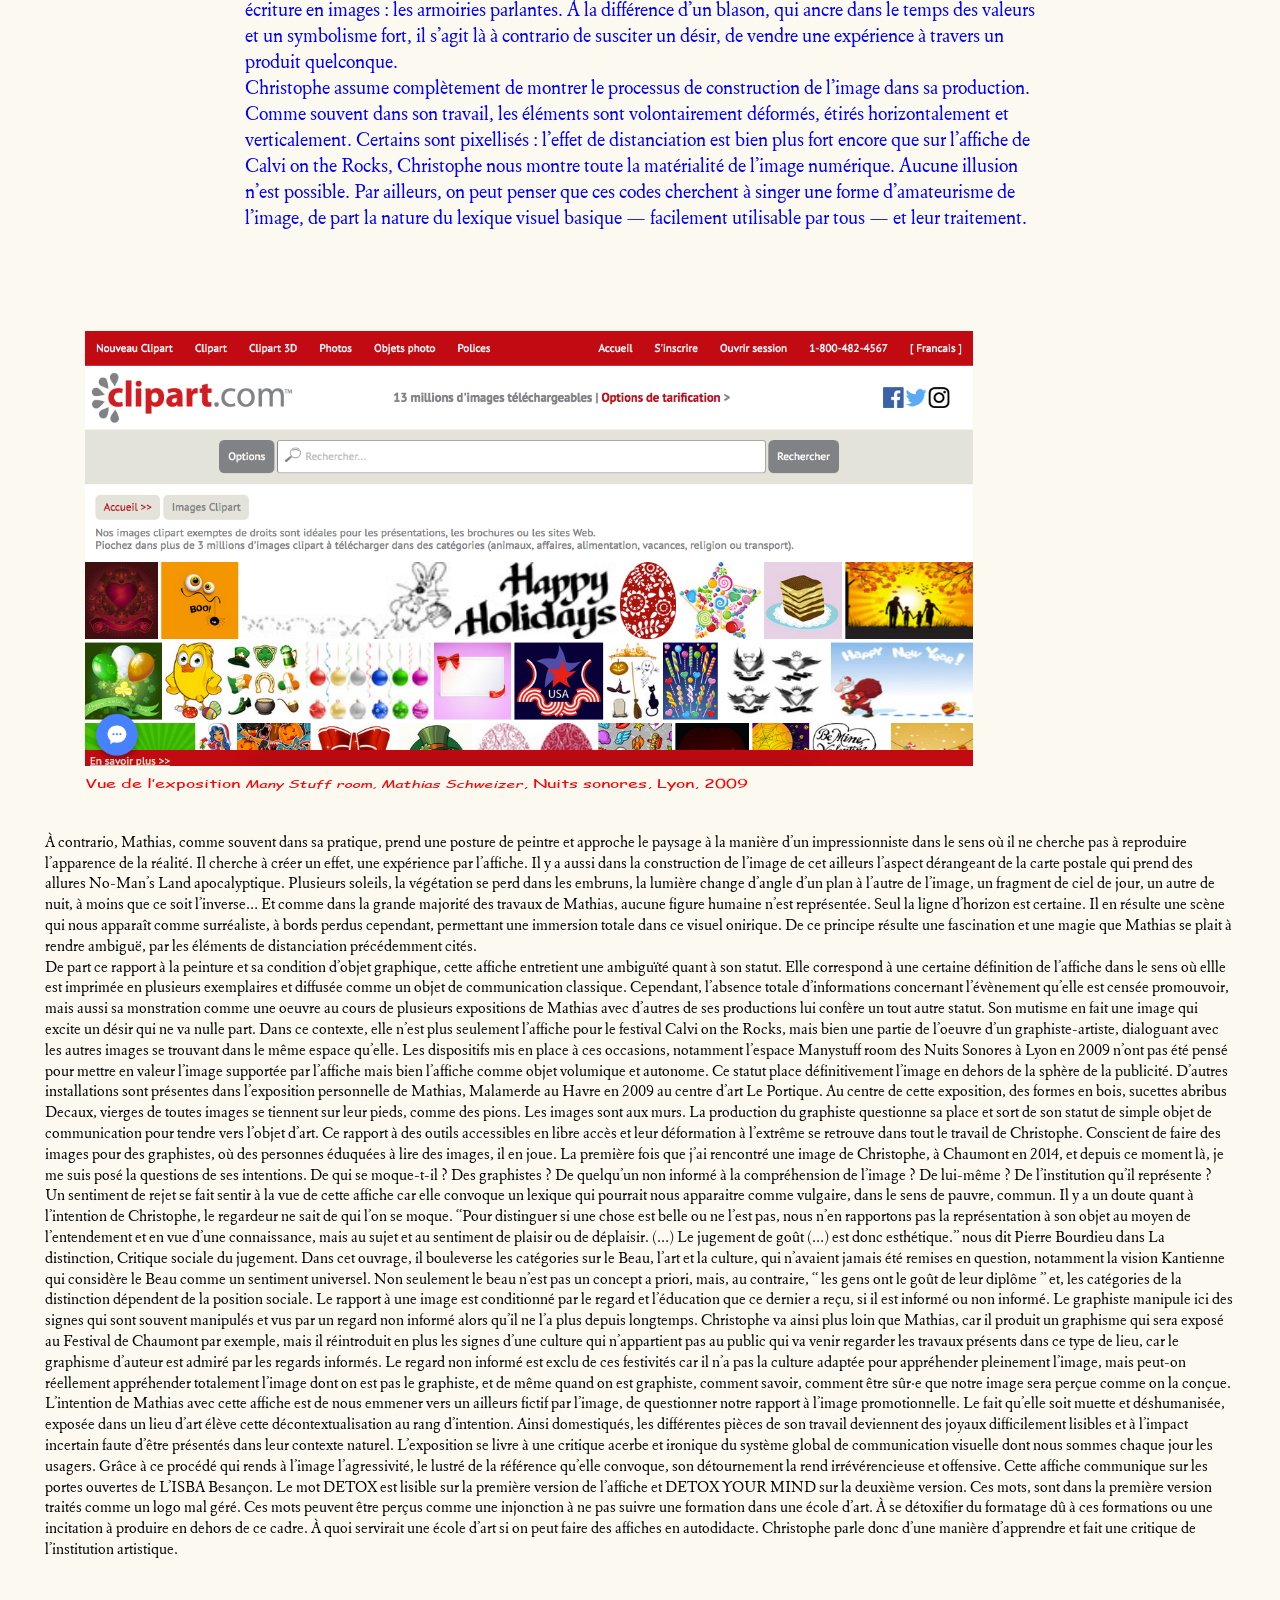
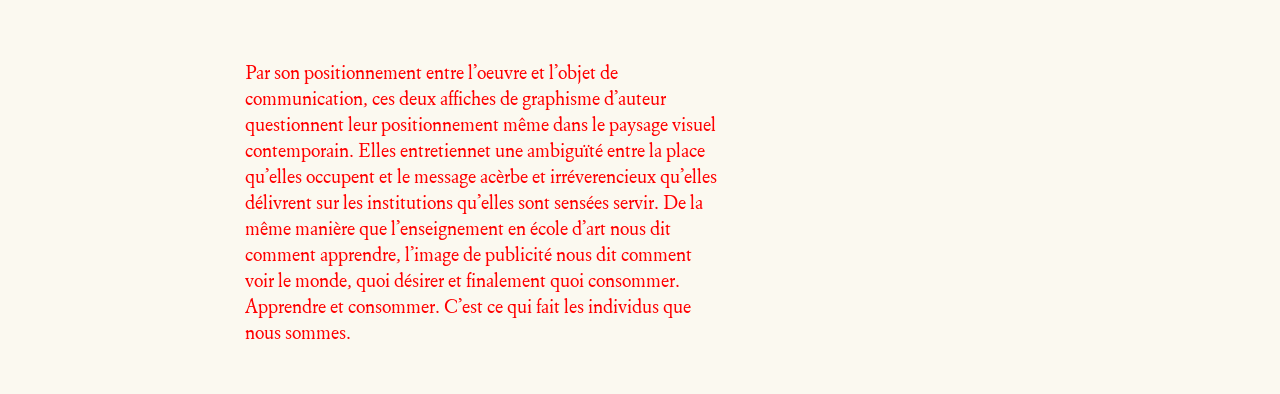
==== commit 6eeaf46f: "update" ====
--- a/index.html
+++ b/index.html
@@ -21,17 +21,17 @@
 <h1 class="title">MATHIAS, CHRISTOPHE &amp; TOUS LES AUTRES</h1>
 </header>
 <div class="intro">
-<p>À travers l’analyse de deux affiches de Mathias Schweizer et Chistophe Gaudard, ce texte cherche à s’interroger sur ce qu’on considère être du graphisme d’auteur, quelles logiques de production et monstration il implique, quelles notions peut-il convoquer et déplacer et à quel moment peut-on définir une pratique par ce terme ? L’angle adopté est le suivant : quelles relations entretient-il avec les images qui ne viendrait pas de ce champ là, c’est-à-dire amateur ou publicitaire ? Quelle place occupe-t-il, et par cela, que critique-t-il ? Puis finalement quelles relations il entretient avec un regard informé ou non informé ?</p>
+<p>À travers l’analyse de deux affiches : pour Clavi on the Rocks de Mathias Schweizer et pour les portes ouvertes de l’ISBA par Christophe Gaudard, je m’interrogerai sur le statut du graphisme d’auteur à travers les notions qu’il convoque, ses logiques de production et de monstration. Quelles relations entretient-il avec le contenu iconographique qu’il convoque et manipule et dans quel but ?</p>
 </div>
 <figure>
 <img src="img/ms-calvi.jpg" title="Calvi On The Rocks" alt="Affiche pour Calvi On The Rocks, Mathias Schweizer, 2009" /><figcaption>Affiche pour Calvi On The Rocks, Mathias Schweizer, 2009</figcaption>
 </figure>
 <p>
 <em>Cette première affiche a été réalisée pour le festival de musique Calvi on the Rocks en 2009. Ce festival se tient en Corse, lieu que Mathias dit n’avoir jamais vu au moment de réaliser cette affiche.</em> <br/> À travers cette image, Mathias propose un paysage extraordinaire, une vision de l’île paradisiaque, avec tout les signes caractéristiques que l’on sait en reconnaître : les rochers, la plage, les palmiers, le coucher de soleil. <br/> Tout d’abord, lîle. Microcosme isolé, ce lieu en que tel est fort en symbolique et support aux mythes. Du fait qu’elle se trouve coupée du monde, en retrait du continent, c’est un endroit entouré de mystère où l’extraordinaire peut avoir lieu. Robinson Crusoé, Jurassic Park, l’Atlantide ou Shutter Island, navigateurs perdus ou découvreurs d’îles nouvelles, les narrations autour de l’île sont foisonnantes. Homère dans l’Odyssée développe déjà une réflexion sur l’insularité. Ces textes questionnent en fait la réalité des formes : les iles n’existent pas comme des éléments individuels singuliers mais comme une entité symbolique, à travers la description d’îles telles qu’Ogygie (l’île de Calypso, nombril de la mer), l’île d’Éole (île-bouclier), la Phéacie (seulement évoquée et non décrite comme paysage insulaire). La réalité géographique n’a que peu d’importance par rapport à la projection qu’on s’en fait. Sylvie Vilatte décrit le rapport de Homère à l’île dans ces textes dans L’insularité dans la pensée grecque comme la description d’un réel ensemble symbolique : « La vue d’ensemble de la nature insulaire montre donc que le poète de l’Odyssée décrit moins des individualités insulaires précises qu’une image codifiée pénétrée de symbolisme. En effet le caractère original de chaque île apparait rarement : par exemple relief marqué ou plat, périmètre insulaire étiré en longueur, arrondi ou très découpé, etc… » L’image de l’île proposée par Mathias apparaît elle aussi comme une fantasmagorie. C’est une vision hallucinée de la Corse. C’est un espace fictif suggéré plutôt que qu’une réalité existante.
+</p>
 <div class="exergue">
 À l’instar du poète, le graphiste narre une fiction qu’il n’a pas vue ni vécue.
 </div>
-</p>
 <figure>
 <img src="img/cg-jpo17.jpg" title="JPO ISBA" alt="Affiche pour les Journées portes ouvertes de l’ISBA Besançon, Christophe Gaudard" /><figcaption><em>Affiche pour les Journées portes ouvertes de l’ISBA Besançon</em>, Christophe Gaudard</figcaption>
 </figure>
--- a/css/styles.css
+++ b/css/styles.css
@@ -14,8 +14,9 @@
 	src: url('../font/comici.ttf');
 }
 
-em, i {
+em, i p {
 	font-family: "comici";
+	font-size: 16px;
 
 }
 
@@ -64,7 +65,7 @@
 
 }
 
-h1.title {
+h1.title { 
 	font-family: "comicr";
 	font-size: 32px;
 	text-align: center;
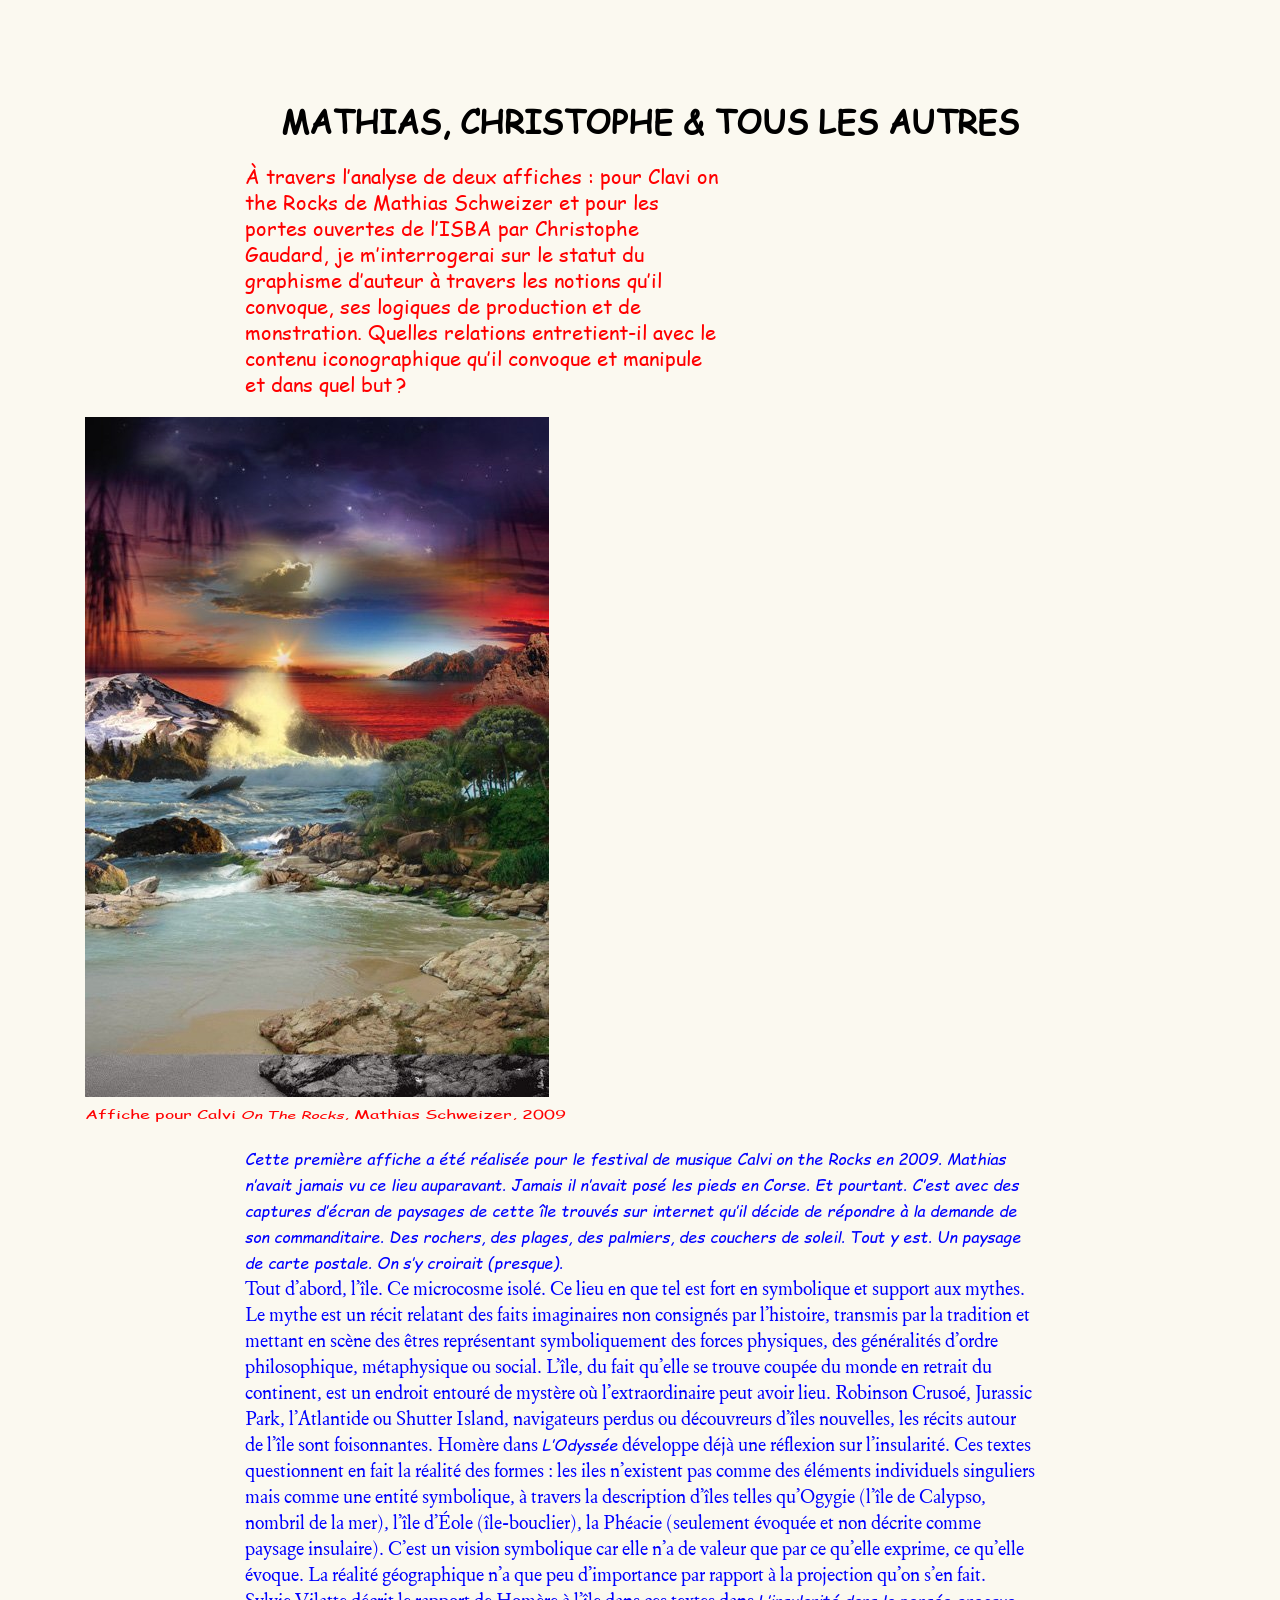
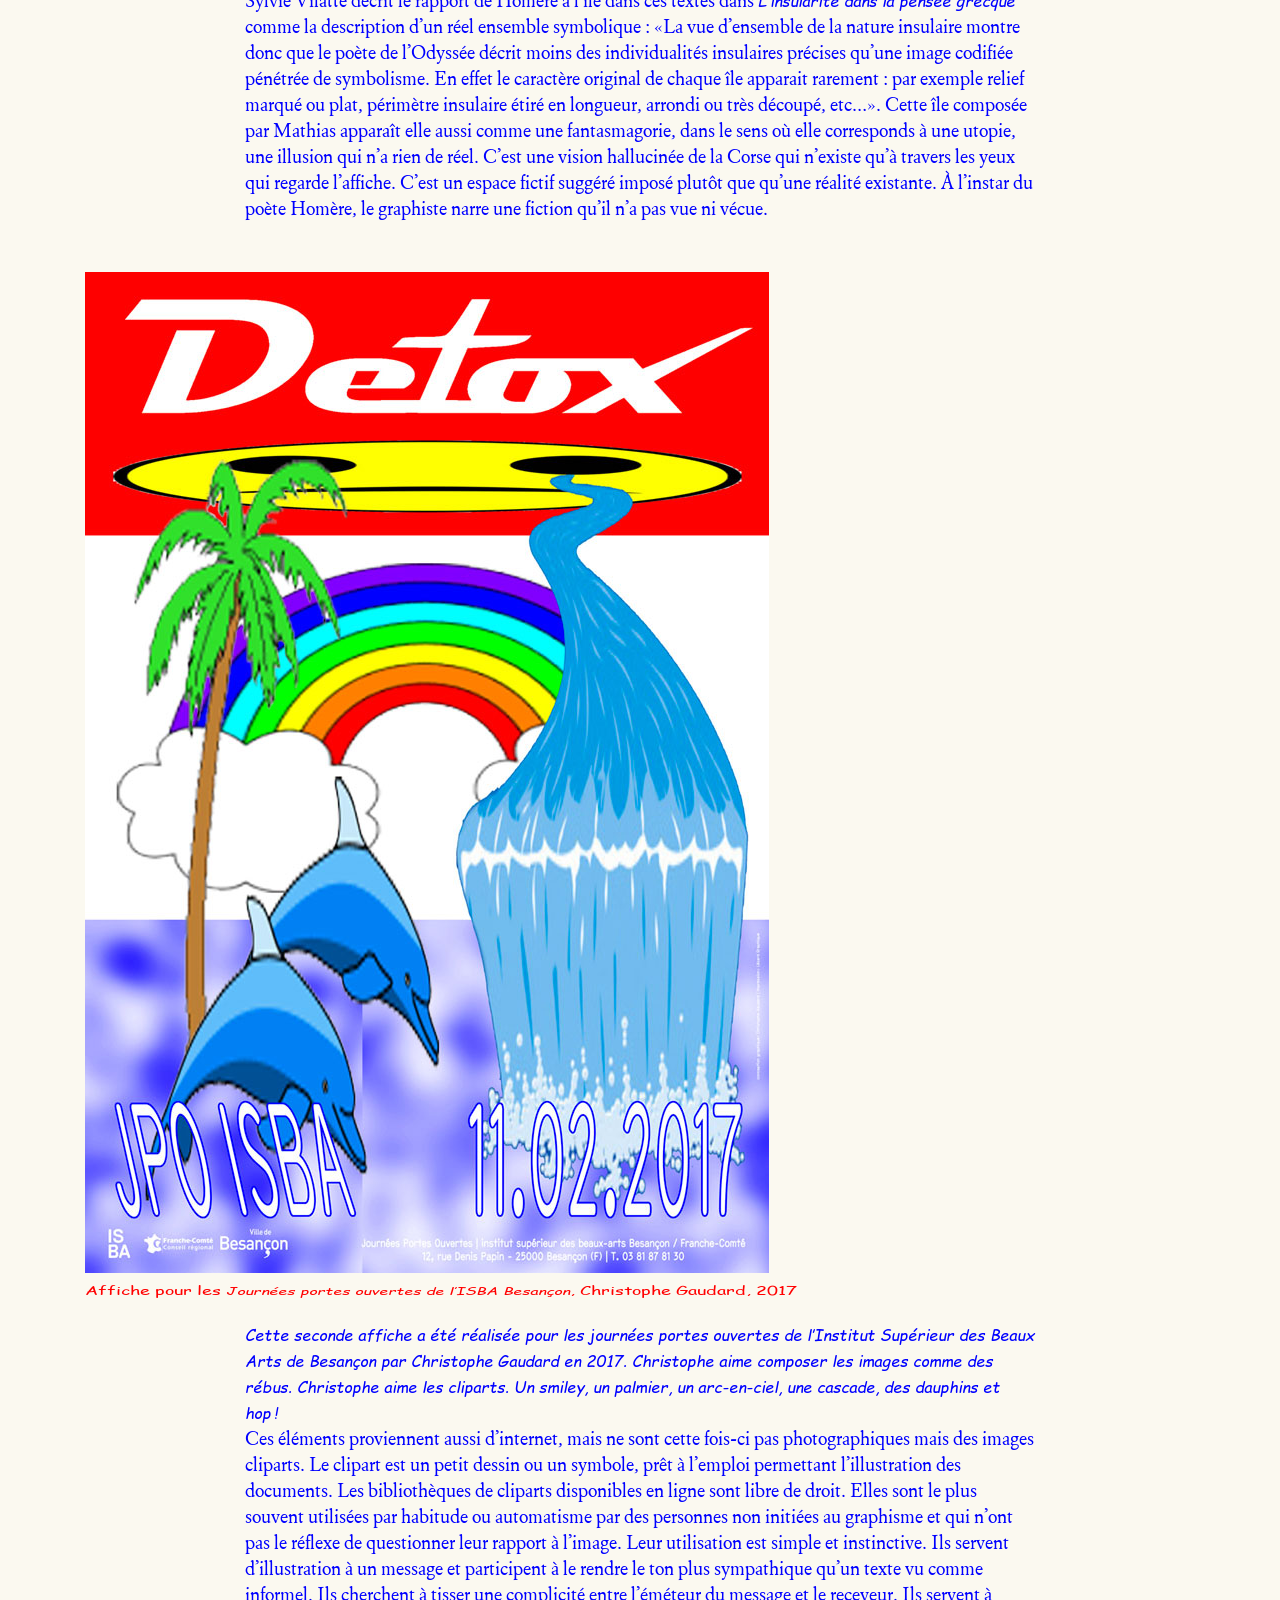
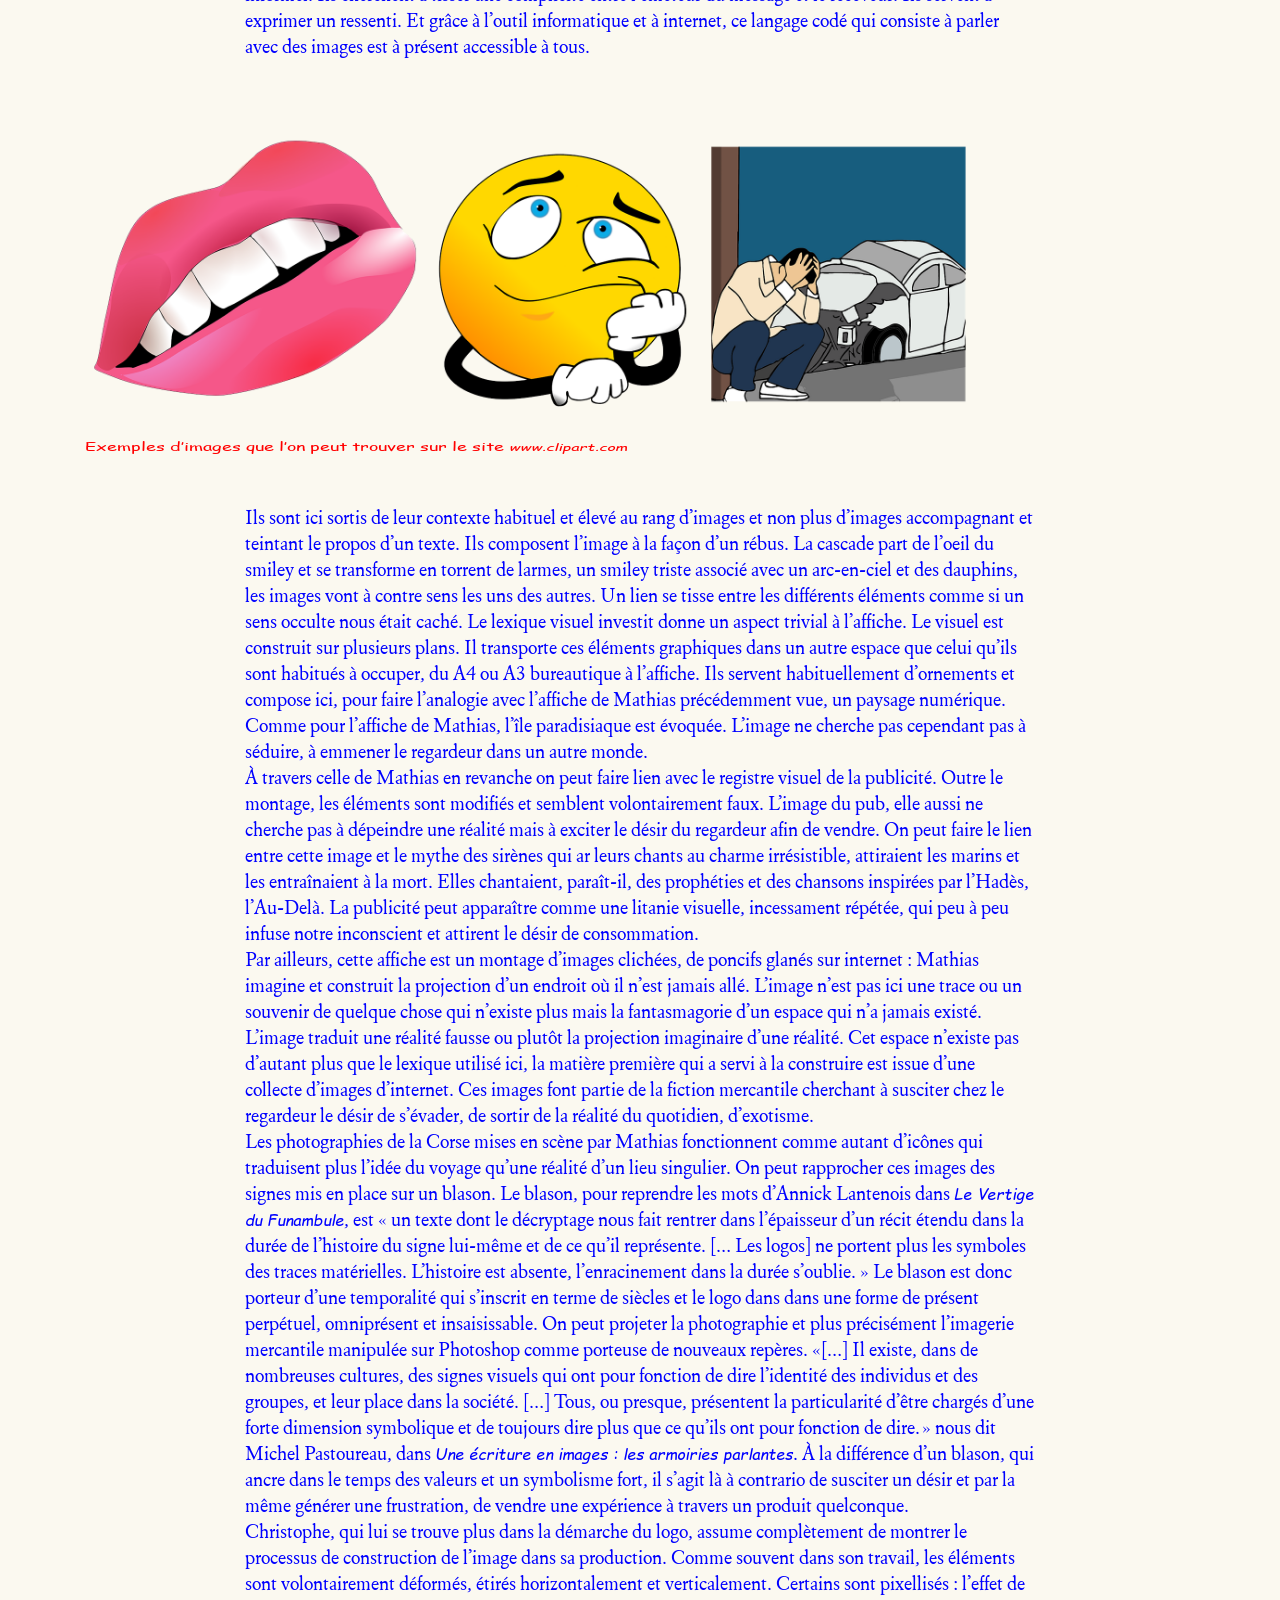
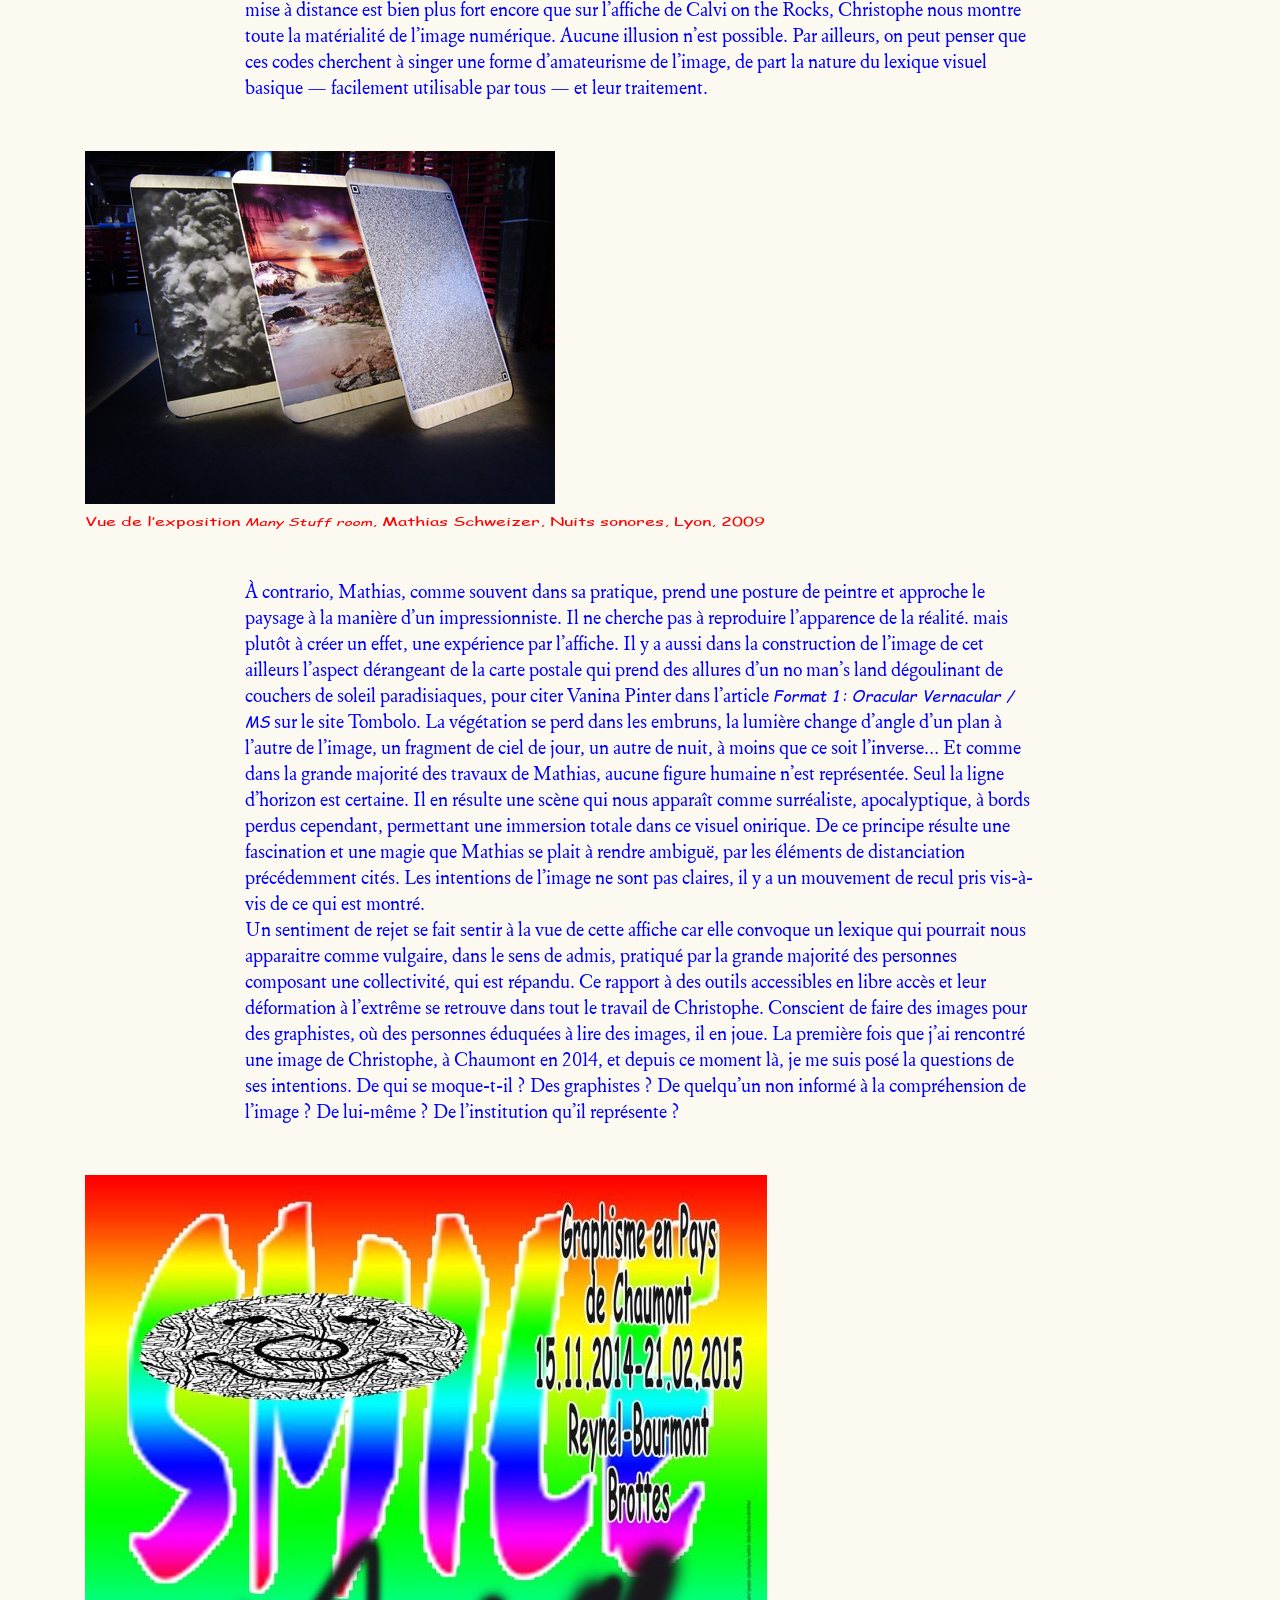
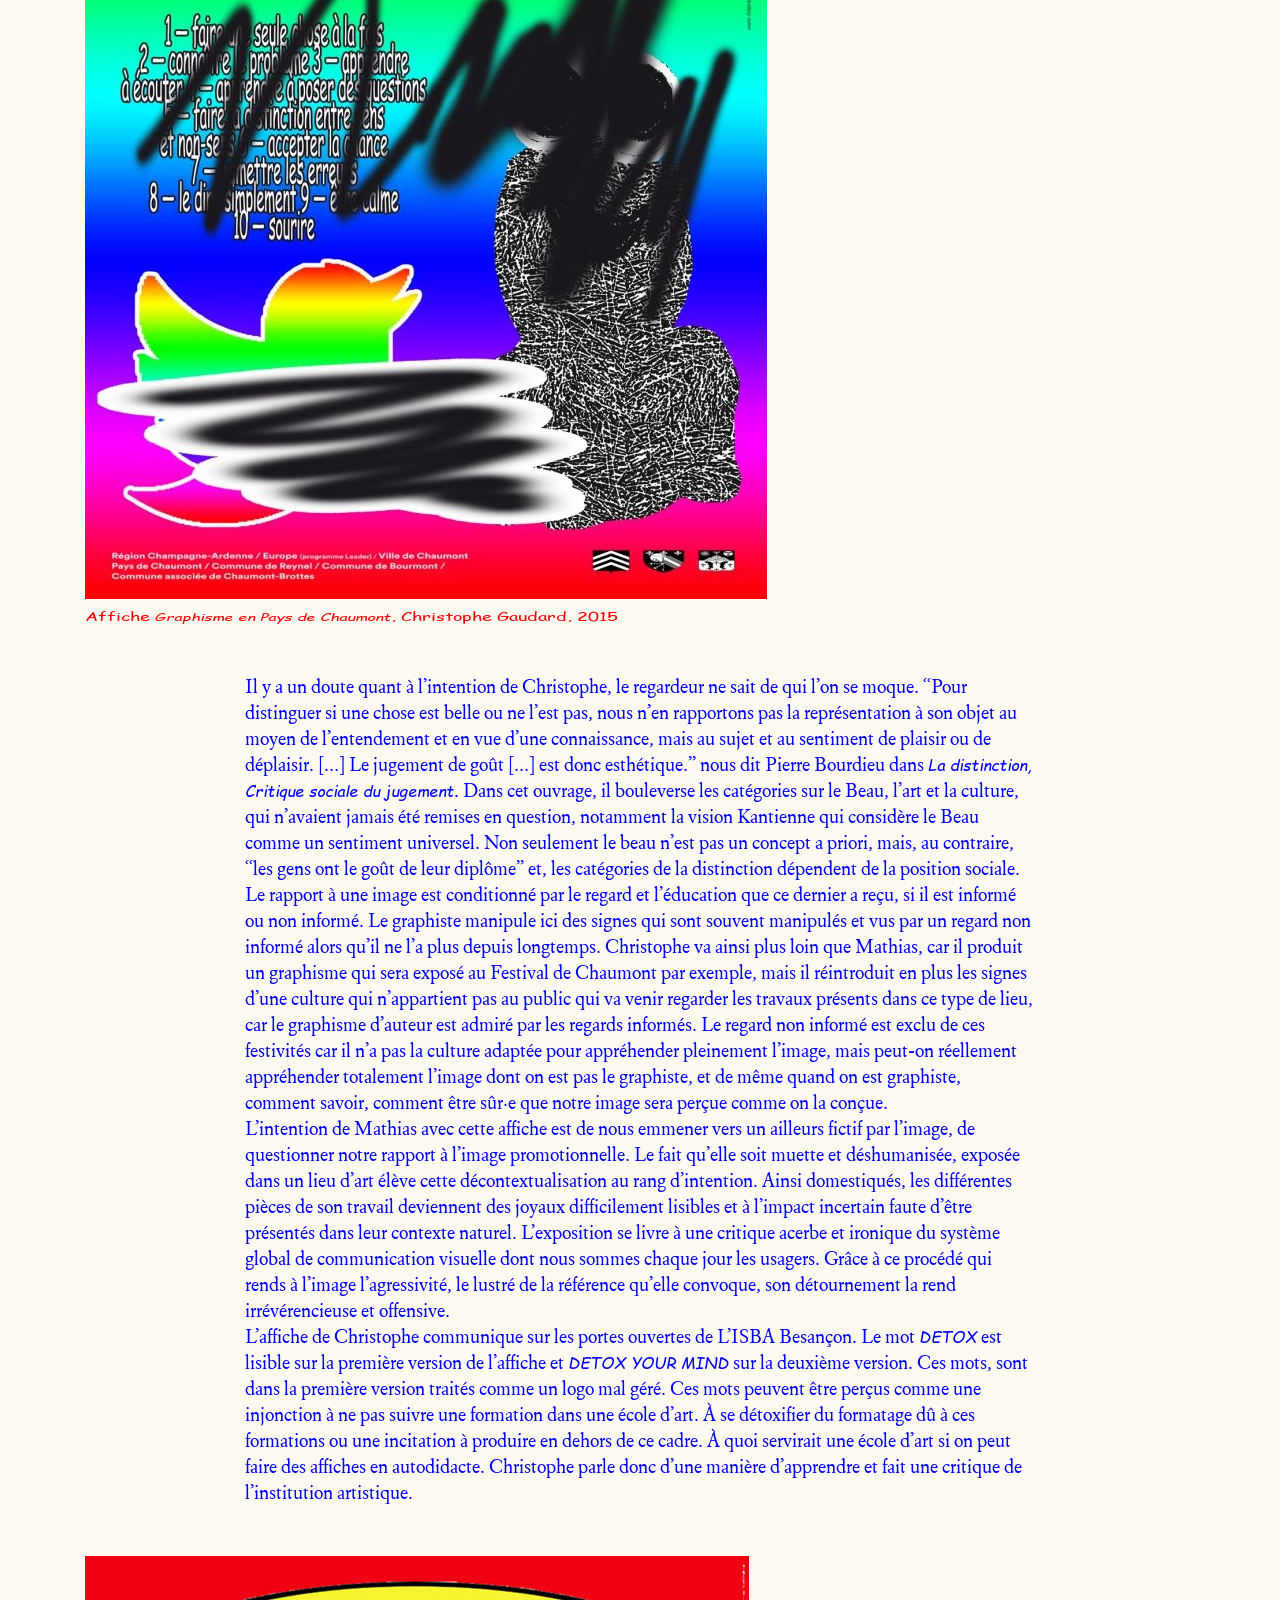
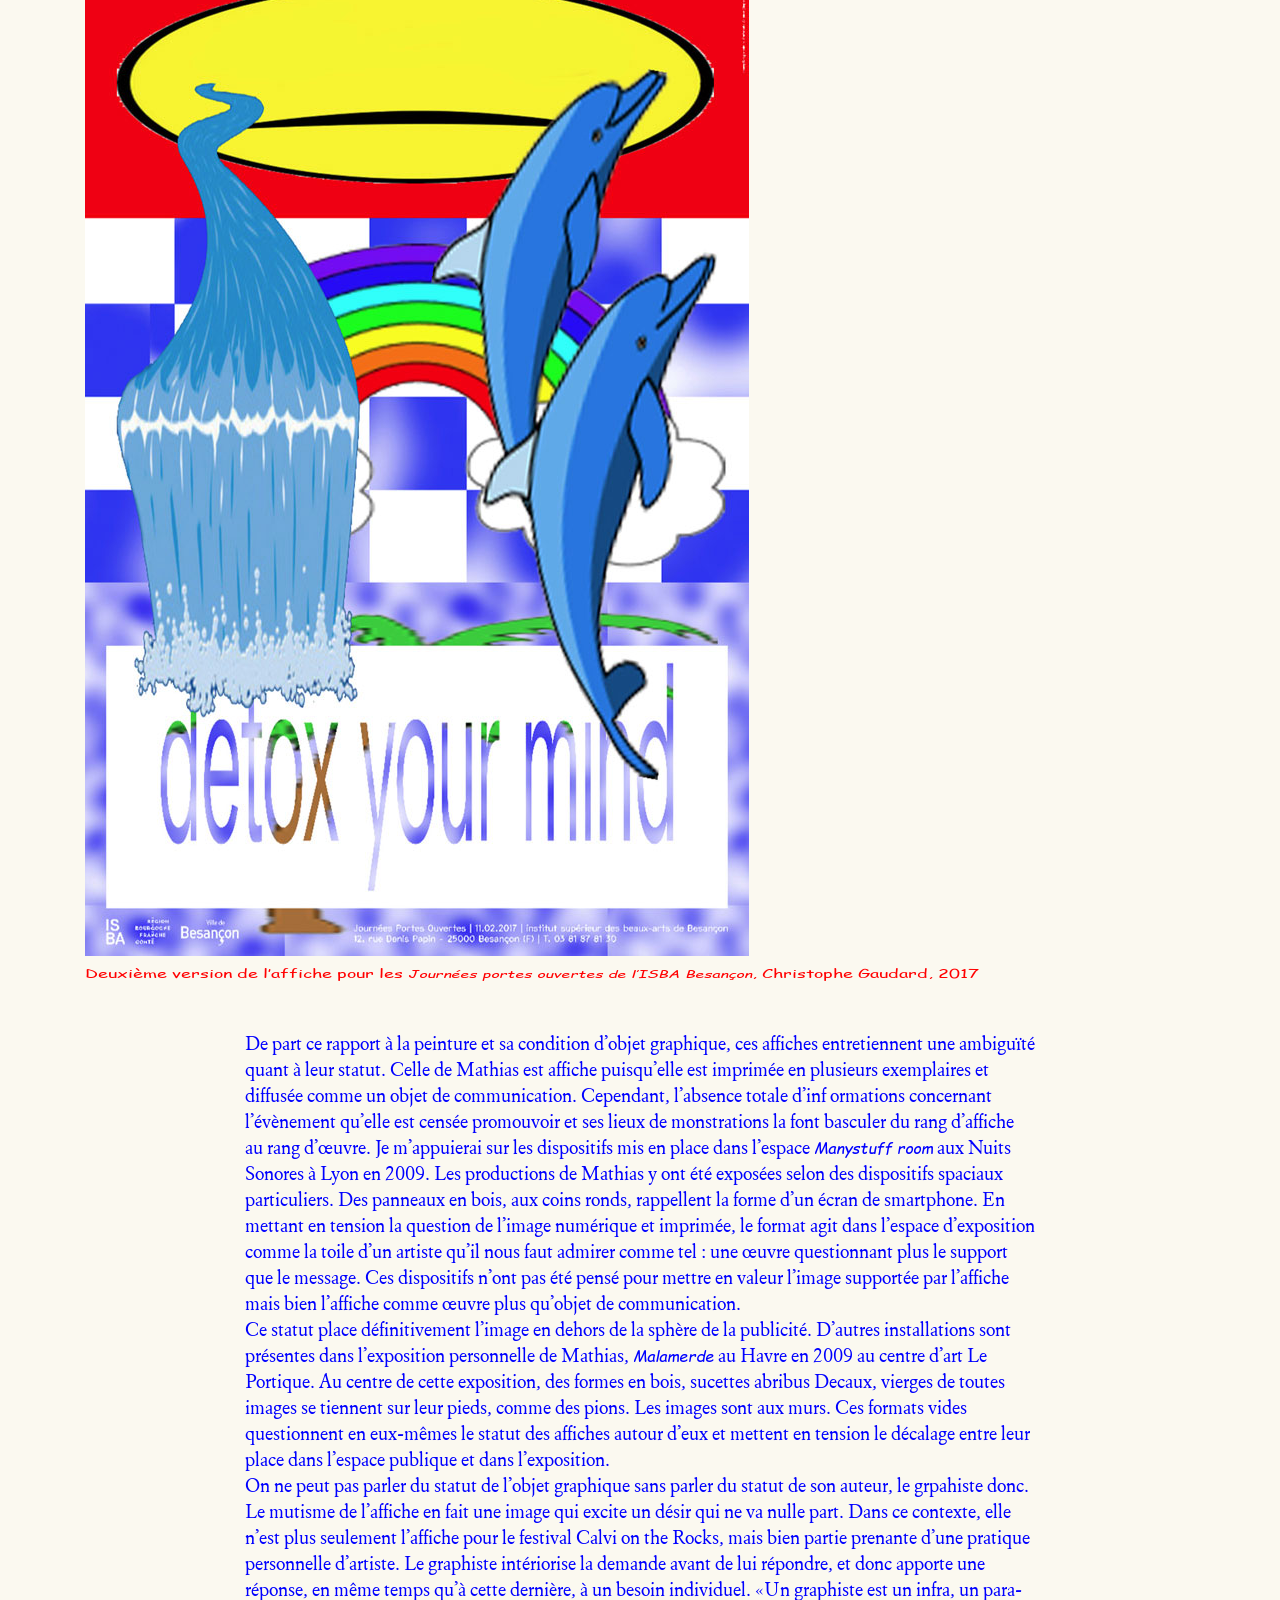
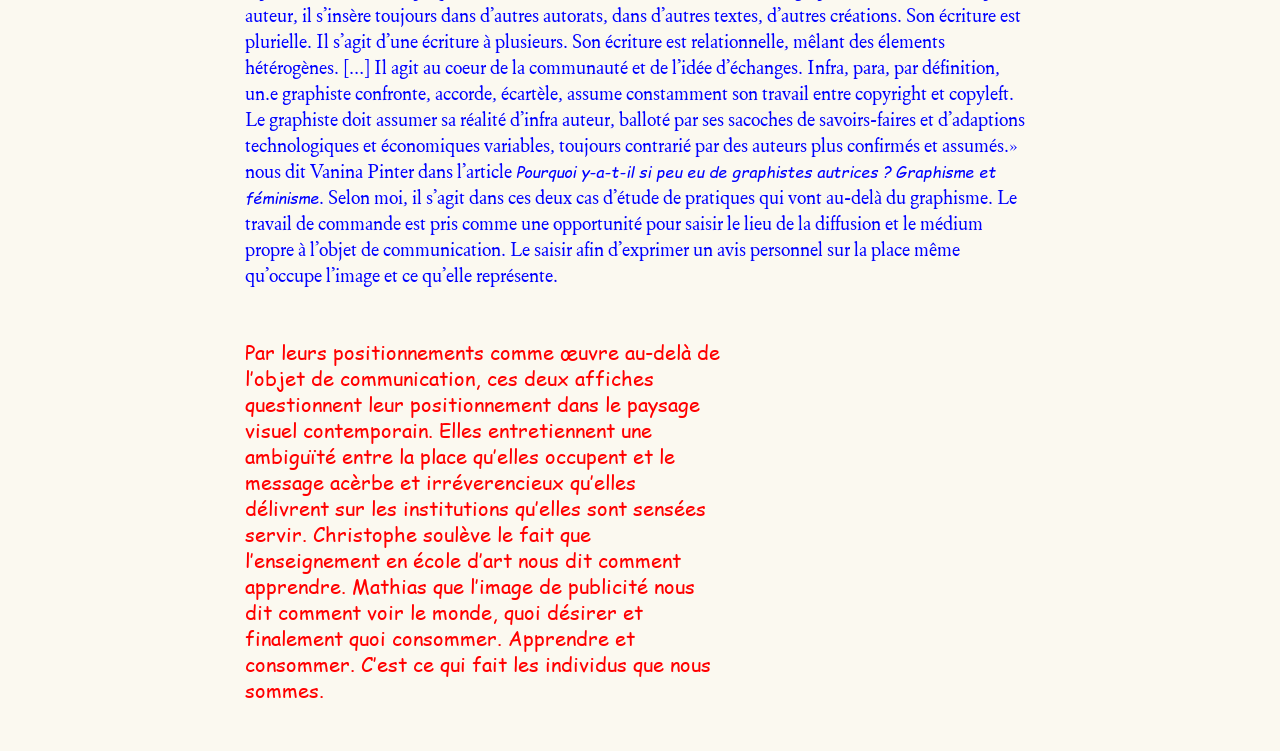
==== commit a02a457d: "update" ====
--- a/index.html
+++ b/index.html
@@ -24,32 +24,43 @@
 <p>À travers l’analyse de deux affiches : pour Clavi on the Rocks de Mathias Schweizer et pour les portes ouvertes de l’ISBA par Christophe Gaudard, je m’interrogerai sur le statut du graphisme d’auteur à travers les notions qu’il convoque, ses logiques de production et de monstration. Quelles relations entretient-il avec le contenu iconographique qu’il convoque et manipule et dans quel but ?</p>
 </div>
 <figure>
-<img src="img/ms-calvi.jpg" title="Calvi On The Rocks" alt="Affiche pour Calvi On The Rocks, Mathias Schweizer, 2009" /><figcaption>Affiche pour Calvi On The Rocks, Mathias Schweizer, 2009</figcaption>
+<img src="img/ms-calvi.jpg" title="Calvi On The Rocks" alt="Affiche pour Calvi On The Rocks, Mathias Schweizer, 2009" /><figcaption>Affiche pour Calvi <em>On The Rocks</em>, Mathias Schweizer, 2009</figcaption>
 </figure>
 <p>
-<em>Cette première affiche a été réalisée pour le festival de musique Calvi on the Rocks en 2009. Ce festival se tient en Corse, lieu que Mathias dit n’avoir jamais vu au moment de réaliser cette affiche.</em> <br/> À travers cette image, Mathias propose un paysage extraordinaire, une vision de l’île paradisiaque, avec tout les signes caractéristiques que l’on sait en reconnaître : les rochers, la plage, les palmiers, le coucher de soleil. <br/> Tout d’abord, lîle. Microcosme isolé, ce lieu en que tel est fort en symbolique et support aux mythes. Du fait qu’elle se trouve coupée du monde, en retrait du continent, c’est un endroit entouré de mystère où l’extraordinaire peut avoir lieu. Robinson Crusoé, Jurassic Park, l’Atlantide ou Shutter Island, navigateurs perdus ou découvreurs d’îles nouvelles, les narrations autour de l’île sont foisonnantes. Homère dans l’Odyssée développe déjà une réflexion sur l’insularité. Ces textes questionnent en fait la réalité des formes : les iles n’existent pas comme des éléments individuels singuliers mais comme une entité symbolique, à travers la description d’îles telles qu’Ogygie (l’île de Calypso, nombril de la mer), l’île d’Éole (île-bouclier), la Phéacie (seulement évoquée et non décrite comme paysage insulaire). La réalité géographique n’a que peu d’importance par rapport à la projection qu’on s’en fait. Sylvie Vilatte décrit le rapport de Homère à l’île dans ces textes dans L’insularité dans la pensée grecque comme la description d’un réel ensemble symbolique : « La vue d’ensemble de la nature insulaire montre donc que le poète de l’Odyssée décrit moins des individualités insulaires précises qu’une image codifiée pénétrée de symbolisme. En effet le caractère original de chaque île apparait rarement : par exemple relief marqué ou plat, périmètre insulaire étiré en longueur, arrondi ou très découpé, etc… » L’image de l’île proposée par Mathias apparaît elle aussi comme une fantasmagorie. C’est une vision hallucinée de la Corse. C’est un espace fictif suggéré plutôt que qu’une réalité existante.
+<em>Cette première affiche a été réalisée pour le festival de musique Calvi on the Rocks en 2009. Mathias n’avait jamais vu ce lieu auparavant. Jamais il n’avait posé les pieds en Corse. Et pourtant. C’est avec des captures d’écran de paysages de cette île trouvés sur internet qu’il décide de répondre à la demande de son commanditaire. Des rochers, des plages, des palmiers, des couchers de soleil. Tout y est. Un paysage de carte postale. On s’y croirait (presque). </em> <br/> Tout d’abord, l’île. Ce microcosme isolé. Ce lieu en que tel est fort en symbolique et support aux mythes. Le mythe est un récit relatant des faits imaginaires non consignés par l’histoire, transmis par la tradition et mettant en scène des êtres représentant symboliquement des forces physiques, des généralités d’ordre philosophique, métaphysique ou social. L’île, du fait qu’elle se trouve coupée du monde en retrait du continent, est un endroit entouré de mystère où l’extraordinaire peut avoir lieu. Robinson Crusoé, Jurassic Park, l’Atlantide ou Shutter Island, navigateurs perdus ou découvreurs d’îles nouvelles, les récits autour de l’île sont foisonnantes. Homère dans <em>L’Odyssée</em> développe déjà une réflexion sur l’insularité. Ces textes questionnent en fait la réalité des formes : les iles n’existent pas comme des éléments individuels singuliers mais comme une entité symbolique, à travers la description d’îles telles qu’Ogygie (l’île de Calypso, nombril de la mer), l’île d’Éole (île-bouclier), la Phéacie (seulement évoquée et non décrite comme paysage insulaire). C’est un vision symbolique car elle n’a de valeur que par ce qu’elle exprime, ce qu’elle évoque. La réalité géographique n’a que peu d’importance par rapport à la projection qu’on s’en fait. <br/> Sylvie Vilatte décrit le rapport de Homère à l’île dans ces textes dans <em>L’insularité dans la pensée grecque</em> comme la description d’un réel ensemble symbolique : «La vue d’ensemble de la nature insulaire montre donc que le poète de l’Odyssée décrit moins des individualités insulaires précises qu’une image codifiée pénétrée de symbolisme. En effet le caractère original de chaque île apparait rarement : par exemple relief marqué ou plat, périmètre insulaire étiré en longueur, arrondi ou très découpé, etc…». Cette île composée par Mathias apparaît elle aussi comme une fantasmagorie, dans le sens où elle corresponds à une utopie, une illusion qui n’a rien de réel. C’est une vision hallucinée de la Corse qui n’existe qu’à travers les yeux qui regarde l’affiche. C’est un espace fictif suggéré imposé plutôt que qu’une réalité existante. À l’instar du poète Homère, le graphiste narre une fiction qu’il n’a pas vue ni vécue.
 </p>
-<div class="exergue">
-À l’instar du poète, le graphiste narre une fiction qu’il n’a pas vue ni vécue.
-</div>
 <figure>
-<img src="img/cg-jpo17.jpg" title="JPO ISBA" alt="Affiche pour les Journées portes ouvertes de l’ISBA Besançon, Christophe Gaudard" /><figcaption><em>Affiche pour les Journées portes ouvertes de l’ISBA Besançon</em>, Christophe Gaudard</figcaption>
+<img src="img/cg-jpo17.jpg" title="JPO ISBA" alt="Affiche pour les Journées portes ouvertes de l’ISBA Besançon, Christophe Gaudard, 2017" /><figcaption>Affiche pour les <em>Journées portes ouvertes de l’ISBA Besançon</em>, Christophe Gaudard, 2017</figcaption>
 </figure>
 <p>
-Cette seconde affiche a été réalisée pour les journées portes ouvertes de l’Institut Supérieur des Beaux Arts de Besançon par Christophe Gaudard en 2017. <br/> Elle est composée d’un montage de plusieurs éléments iconographiques : un smiley, un palmier, un arc-en-ciel, une cascade, des dauphins. Ces éléments proviennent à nouveau d’internet, mais cette fois-ci ne sont pas photographiques mais des images cliparts. Le clipart est un petit dessin ou un symbole, prêt à l’emploi permettant l’illustration des documents. Les bibliothèques de cliparts disponibles en ligne sont en général libre de droit. Ils sont le plus souvent utilisés par habitude ou automatisme par des personnes non initiées au graphisme et qui ne questionnent pas leur rapport à l’image car leur utilisation est simple et instinctive. Ils illustrent souvent un message et participent à le rendre le ton du message plus sympathique, détendu qu’un texte vu comme informel. Ils cherchent à tisser une complicité entre l’éméteur du message et le receveur. Un regard informé sur l’image, un regard qui a une culture visuelle, une éducation à l’image et qui s’interrogera sur sa construction et son contexte, a généralement un jugement négatif quant aux cliparts.
+<em>Cette seconde affiche a été réalisée pour les journées portes ouvertes de l’Institut Supérieur des Beaux Arts de Besançon par Christophe Gaudard en 2017. Christophe aime composer les images comme des rébus. Christophe aime les cliparts. Un smiley, un palmier, un arc-en-ciel, une cascade, des dauphins et hop !</em> <br/> Ces éléments proviennent aussi d’internet, mais ne sont cette fois-ci pas photographiques mais des images cliparts. Le clipart est un petit dessin ou un symbole, prêt à l’emploi permettant l’illustration des documents. Les bibliothèques de cliparts disponibles en ligne sont libre de droit. Elles sont le plus souvent utilisées par habitude ou automatisme par des personnes non initiées au graphisme et qui n’ont pas le réflexe de questionner leur rapport à l’image. Leur utilisation est simple et instinctive. Ils servent d’illustration à un message et participent à le rendre le ton plus sympathique qu’un texte vu comme informel. Ils cherchent à tisser une complicité entre l’éméteur du message et le receveur. Ils servent à exprimer un ressenti. Et grâce à l’outil informatique et à internet, ce langage codé qui consiste à parler avec des images est à présent accessible à tous.
 </p>
 <figure>
-<img src="img/clipart.png" title="clipart" alt="Site www.clipart.com" /><figcaption>Site www.clipart.com</figcaption>
+<img src="img/clipart01.png" title="clipart" alt="Exemples d’images que l’on peut trouver sur le site www.clipart.com" /><figcaption>Exemples d’images que l’on peut trouver sur le site <em>www.clipart.com</em></figcaption>
 </figure>
 <p>
-<p>Ils sont ici sortis de leur contexte habituel et élevé au rang d’images et non plus de décoration, car ils composent l’image à la façon d’un rébus. La cascade part de l’oeil du smiley et se transforme en torrent de larmes, un smiley triste associé avec un arc-en-ciel et des dauphins, les images vont à contre sens les uns des autres. Un lien se tisse entre les différents éléments comme si un sens occulte nous était caché. Le lexique visuel investit donne un aspect trivial à l’affiche. Le visuel est construit sur plusieurs plans. Il transporte ces éléments graphiques dans un autre espace que celui qu’ils sont habitués à occuper, du A4 ou A3 bureautique à l’affiche. Ils servent habituellement d’ornements et compose ici, pour faire l’analogie avec l’affiche de Mathias précédemment vue, un paysage numérique. Comme pour l’affiche de Mathias, l’île paradisiaque est évoquée. L’image ne cherche pas cependant pas à séduire, à emmener le regardeur dans un autre monde. <br/> À travers celle de Mathias en revanche on peut faire lien avec le registre visuel de la publicité. Outre le montage, les éléments sont modifiés et semblent volontairement faux. L’image du pub, elle aussi ne cherche pas à dépeindre une réalité mais à exciter le désir du ragrdeur afin de vendre. On peut faire le lien entre cette image et le mythe des sirènes qui ar leurs chants au charme irrésistible, attiraient les marins et les entraînaient à la mort. Elles chantaient, paraît-il, des prophéties et des chansons inspirées par l’Hadès, l’Au-Delà. La publicité peut apparaître comme une litanie visuelle, incessament répétée, qui peu à peu infuse notre inconscient et attirent le désir de consommation. <br/> Par ailleurs, cette affiche est un montage d’images clichées, de poncifs glanés sur internet : Mathias imagine et construit la projection d’un endroit où il n’est jamais allé. L’image n’est pas ici une trace ou un souvenir de quelque chose qui n’existe plus mais la fantasmagorie d’un espace qui n’a jamais existé. L’image traduit une réalité fausse ou plutôt la projection imaginaire d’une réalité. Cet espace n’existe pas d’autant plus que le lexique utilisé ici, la matière première qui a servi à la construire est issue d’une collecte d’images d’internet. Ces images font partie de la fiction mercantile cherchant à susciter chez le regardeur le désir de s’évader, de sortir de la réalité du quotidien, d’exotisme. <br/> Les photographies des îles mises en scène fonctionnent comme autant d’icônes, qui traduisent plus l’idée du voyage qu’une réalité d’un lieu singulier. On peut rapprocher ces images des signes mis en place sur un blason. Dans une société où le logo a remplacé le blason, on peut projeter la photographie et plus précisément l’imagerie mercantile manipulée sur Photoshop comme de nouveaux repères. « […] Il existe, dans de nombreuses cultures, des signes visuels qui ont pour fonction de dire l’identité des individus et des groupes, et leur place dans la société. Ces signes s’expriment par des formules diverses et prennent place sur des supports de toutes natures: le corps, le vêtement et ses accessoires, les bijoux, les étoffes et les parures, la maison, le mobilier, les bâtiments et les monuments, les armes de guerre, les objets d’art et ceux de la vie quotidienne, les documents officiels et même les animaux domestiques ou le bétail. Certains, parmi ces signes, sont organisés en véritables systèmes et obéissent à des règles rigoureuses de composition, d’utilisation, de représentation et de transmission. D’autres sont d’un usage plus souple ou plus libre. Tous, ou presque, présentent la particularité d’être chargés d’une forte dimension symbolique et de toujours dire plus que ce qu’ils ont pour fonction de dire. » nous dit Michel Pastoureau, dans Une écriture en images : les armoiries parlantes. À la différence d’un blason, qui ancre dans le temps des valeurs et un symbolisme fort, il s’agit là à contrario de susciter un désir, de vendre une expérience à travers un produit quelconque. <br/> Christophe assume complètement de montrer le processus de construction de l’image dans sa production. Comme souvent dans son travail, les éléments sont volontairement déformés, étirés horizontalement et verticalement. Certains sont pixellisés : l’effet de distanciation est bien plus fort encore que sur l’affiche de Calvi on the Rocks, Christophe nous montre toute la matérialité de l’image numérique. Aucune illusion n’est possible. Par ailleurs, on peut penser que ces codes cherchent à singer une forme d’amateurisme de l’image, de part la nature du lexique visuel basique — facilement utilisable par tous — et leur traitement.</p>
+<br/> Ils sont ici sortis de leur contexte habituel et élevé au rang d’images et non plus d’images accompagnant et teintant le propos d’un texte. Ils composent l’image à la façon d’un rébus. La cascade part de l’oeil du smiley et se transforme en torrent de larmes, un smiley triste associé avec un arc-en-ciel et des dauphins, les images vont à contre sens les uns des autres. Un lien se tisse entre les différents éléments comme si un sens occulte nous était caché. Le lexique visuel investit donne un aspect trivial à l’affiche. Le visuel est construit sur plusieurs plans. Il transporte ces éléments graphiques dans un autre espace que celui qu’ils sont habitués à occuper, du A4 ou A3 bureautique à l’affiche. Ils servent habituellement d’ornements et compose ici, pour faire l’analogie avec l’affiche de Mathias précédemment vue, un paysage numérique. Comme pour l’affiche de Mathias, l’île paradisiaque est évoquée. L’image ne cherche pas cependant pas à séduire, à emmener le regardeur dans un autre monde. <br/> À travers celle de Mathias en revanche on peut faire lien avec le registre visuel de la publicité. Outre le montage, les éléments sont modifiés et semblent volontairement faux. L’image du pub, elle aussi ne cherche pas à dépeindre une réalité mais à exciter le désir du regardeur afin de vendre. On peut faire le lien entre cette image et le mythe des sirènes qui ar leurs chants au charme irrésistible, attiraient les marins et les entraînaient à la mort. Elles chantaient, paraît-il, des prophéties et des chansons inspirées par l’Hadès, l’Au-Delà. La publicité peut apparaître comme une litanie visuelle, incessament répétée, qui peu à peu infuse notre inconscient et attirent le désir de consommation. <br/> Par ailleurs, cette affiche est un montage d’images clichées, de poncifs glanés sur internet : Mathias imagine et construit la projection d’un endroit où il n’est jamais allé. L’image n’est pas ici une trace ou un souvenir de quelque chose qui n’existe plus mais la fantasmagorie d’un espace qui n’a jamais existé. L’image traduit une réalité fausse ou plutôt la projection imaginaire d’une réalité. Cet espace n’existe pas d’autant plus que le lexique utilisé ici, la matière première qui a servi à la construire est issue d’une collecte d’images d’internet. Ces images font partie de la fiction mercantile cherchant à susciter chez le regardeur le désir de s’évader, de sortir de la réalité du quotidien, d’exotisme. <br/> Les photographies de la Corse mises en scène par Mathias fonctionnent comme autant d’icônes qui traduisent plus l’idée du voyage qu’une réalité d’un lieu singulier. On peut rapprocher ces images des signes mis en place sur un blason. Le blason, pour reprendre les mots d’Annick Lantenois dans <em>Le Vertige du Funambule</em>, est « un texte dont le décryptage nous fait rentrer dans l’épaisseur d’un récit étendu dans la durée de l’histoire du signe lui-même et de ce qu’il représente. [… Les logos] ne portent plus les symboles des traces matérielles. L’histoire est absente, l’enracinement dans la durée s’oublie. » Le blason est donc porteur d’une temporalité qui s’inscrit en terme de siècles et le logo dans dans une forme de présent perpétuel, omniprésent et insaisissable. On peut projeter la photographie et plus précisément l’imagerie mercantile manipulée sur Photoshop comme porteuse de nouveaux repères. «[…] Il existe, dans de nombreuses cultures, des signes visuels qui ont pour fonction de dire l’identité des individus et des groupes, et leur place dans la société. […] Tous, ou presque, présentent la particularité d’être chargés d’une forte dimension symbolique et de toujours dire plus que ce qu’ils ont pour fonction de dire. » nous dit Michel Pastoureau, dans <em>Une écriture en images : les armoiries parlantes</em>. À la différence d’un blason, qui ancre dans le temps des valeurs et un symbolisme fort, il s’agit là à contrario de susciter un désir et par la même générer une frustration, de vendre une expérience à travers un produit quelconque. <br/> Christophe, qui lui se trouve plus dans la démarche du logo, assume complètement de montrer le processus de construction de l’image dans sa production. Comme souvent dans son travail, les éléments sont volontairement déformés, étirés horizontalement et verticalement. Certains sont pixellisés : l’effet de mise à distance est bien plus fort encore que sur l’affiche de Calvi on the Rocks, Christophe nous montre toute la matérialité de l’image numérique. Aucune illusion n’est possible. Par ailleurs, on peut penser que ces codes cherchent à singer une forme d’amateurisme de l’image, de part la nature du lexique visuel basique — facilement utilisable par tous — et leur traitement.
+</p>
 <figure>
-<img src="img/clipart.png" title="clipart" alt="Vue de l’exposition Many Stuff room, Mathias Schweizer, Nuits sonores, Lyon, 2009" /><figcaption>Vue de l’exposition <em>Many Stuff room, Mathias Schweizer</em>, Nuits sonores, Lyon, 2009</figcaption>
+<img src="img/lyon-2.jpg" title="NS" alt="Vue de l’exposition Many Stuff room, Mathias Schweizer, Nuits sonores, Lyon, 2009" /><figcaption>Vue de l’exposition <em>Many Stuff room</em>, Mathias Schweizer, Nuits sonores, Lyon, 2009</figcaption>
 </figure>
-<br/> À contrario, Mathias, comme souvent dans sa pratique, prend une posture de peintre et approche le paysage à la manière d’un impressionniste dans le sens où il ne cherche pas à reproduire l’apparence de la réalité. Il cherche à créer un effet, une expérience par l’affiche. Il y a aussi dans la construction de l’image de cet ailleurs l’aspect dérangeant de la carte postale qui prend des allures No-Man’s Land apocalyptique. Plusieurs soleils, la végétation se perd dans les embruns, la lumière change d’angle d’un plan à l’autre de l’image, un fragment de ciel de jour, un autre de nuit, à moins que ce soit l’inverse… Et comme dans la grande majorité des travaux de Mathias, aucune figure humaine n’est représentée. Seul la ligne d’horizon est certaine. Il en résulte une scène qui nous apparaît comme surréaliste, à bords perdus cependant, permettant une immersion totale dans ce visuel onirique. De ce principe résulte une fascination et une magie que Mathias se plait à rendre ambiguë, par les éléments de distanciation précédemment cités. <br/> De part ce rapport à la peinture et sa condition d’objet graphique, cette affiche entretient une ambiguïté quant à son statut. Elle correspond à une certaine définition de l’affiche dans le sens où ellle est imprimée en plusieurs exemplaires et diffusée comme un objet de communication classique. Cependant, l’absence totale d’informations concernant l’évènement qu’elle est censée promouvoir, mais aussi sa monstration comme une oeuvre au cours de plusieurs expositions de Mathias avec d’autres de ses productions lui confère un tout autre statut. Son mutisme en fait une image qui excite un désir qui ne va nulle part. Dans ce contexte, elle n’est plus seulement l’affiche pour le festival Calvi on the Rocks, mais bien une partie de l’oeuvre d’un graphiste-artiste, dialoguant avec les autres images se trouvant dans le même espace qu’elle. Les dispositifs mis en place à ces occasions, notamment l’espace Manystuff room des Nuits Sonores à Lyon en 2009 n’ont pas été pensé pour mettre en valeur l’image supportée par l’affiche mais bien l’affiche comme objet volumique et autonome. Ce statut place définitivement l’image en dehors de la sphère de la publicité. D’autres installations sont présentes dans l’exposition personnelle de Mathias, Malamerde au Havre en 2009 au centre d’art Le Portique. Au centre de cette exposition, des formes en bois, sucettes abribus Decaux, vierges de toutes images se tiennent sur leur pieds, comme des pions. Les images sont aux murs. La production du graphiste questionne sa place et sort de son statut de simple objet de communication pour tendre vers l’objet d’art. Ce rapport à des outils accessibles en libre accès et leur déformation à l’extrême se retrouve dans tout le travail de Christophe. Conscient de faire des images pour des graphistes, où des personnes éduquées à lire des images, il en joue. La première fois que j’ai rencontré une image de Christophe, à Chaumont en 2014, et depuis ce moment là, je me suis posé la questions de ses intentions. De qui se moque-t-il ? Des graphistes ? De quelqu’un non informé à la compréhension de l’image ? De lui-même ? De l’institution qu’il représente ? <br/> Un sentiment de rejet se fait sentir à la vue de cette affiche car elle convoque un lexique qui pourrait nous apparaitre comme vulgaire, dans le sens de pauvre, commun. Il y a un doute quant à l’intention de Christophe, le regardeur ne sait de qui l’on se moque. “Pour distinguer si une chose est belle ou ne l’est pas, nous n’en rapportons pas la représentation à son objet au moyen de l’entendement et en vue d’une connaissance, mais au sujet et au sentiment de plaisir ou de déplaisir. (…) Le jugement de goût (…) est donc esthétique.” nous dit Pierre Bourdieu dans La distinction, Critique sociale du jugement. Dans cet ouvrage, il bouleverse les catégories sur le Beau, l’art et la culture, qui n’avaient jamais été remises en question, notamment la vision Kantienne qui considère le Beau comme un sentiment universel. Non seulement le beau n’est pas un concept a priori, mais, au contraire, “ les gens ont le goût de leur diplôme ” et, les catégories de la distinction dépendent de la position sociale. Le rapport à une image est conditionné par le regard et l’éducation que ce dernier a reçu, si il est informé ou non informé. Le graphiste manipule ici des signes qui sont souvent manipulés et vus par un regard non informé alors qu’il ne l’a plus depuis longtemps. Christophe va ainsi plus loin que Mathias, car il produit un graphisme qui sera exposé au Festival de Chaumont par exemple, mais il réintroduit en plus les signes d’une culture qui n’appartient pas au public qui va venir regarder les travaux présents dans ce type de lieu, car le graphisme d’auteur est admiré par les regards informés. Le regard non informé est exclu de ces festivités car il n’a pas la culture adaptée pour appréhender pleinement l’image, mais peut-on réellement appréhender totalement l’image dont on est pas le graphiste, et de même quand on est graphiste, comment savoir, comment être sûr·e que notre image sera perçue comme on la conçue. <br/>L’intention de Mathias avec cette affiche est de nous emmener vers un ailleurs fictif par l’image, de questionner notre rapport à l’image promotionnelle. Le fait qu’elle soit muette et déshumanisée, exposée dans un lieu d’art élève cette décontextualisation au rang d’intention. Ainsi domestiqués, les différentes pièces de son travail deviennent des joyaux difficilement lisibles et à l’impact incertain faute d’être présentés dans leur contexte naturel. L’exposition se livre à une critique acerbe et ironique du système global de communication visuelle dont nous sommes chaque jour les usagers. Grâce à ce procédé qui rends à l’image l’agressivité, le lustré de la référence qu’elle convoque, son détournement la rend irrévérencieuse et offensive. Cette affiche communique sur les portes ouvertes de L’ISBA Besançon. Le mot DETOX est lisible sur la première version de l’affiche et DETOX YOUR MIND sur la deuxième version. Ces mots, sont dans la première version traités comme un logo mal géré. Ces mots peuvent être perçus comme une injonction à ne pas suivre une formation dans une école d’art. À se détoxifier du formatage dû à ces formations ou une incitation à produire en dehors de ce cadre. À quoi servirait une école d’art si on peut faire des affiches en autodidacte. Christophe parle donc d’une manière d’apprendre et fait une critique de l’institution artistique.
+<p>
+<br/> À contrario, Mathias, comme souvent dans sa pratique, prend une posture de peintre et approche le paysage à la manière d’un impressionniste. Il ne cherche pas à reproduire l’apparence de la réalité. mais plutôt à créer un effet, une expérience par l’affiche. Il y a aussi dans la construction de l’image de cet ailleurs l’aspect dérangeant de la carte postale qui prend des allures d’un no man’s land dégoulinant de couchers de soleil paradisiaques, pour citer Vanina Pinter dans l’article <em>Format 1 : Oracular Vernacular / MS</em> sur le site Tombolo. La végétation se perd dans les embruns, la lumière change d’angle d’un plan à l’autre de l’image, un fragment de ciel de jour, un autre de nuit, à moins que ce soit l’inverse… Et comme dans la grande majorité des travaux de Mathias, aucune figure humaine n’est représentée. Seul la ligne d’horizon est certaine. Il en résulte une scène qui nous apparaît comme surréaliste, apocalyptique, à bords perdus cependant, permettant une immersion totale dans ce visuel onirique. De ce principe résulte une fascination et une magie que Mathias se plait à rendre ambiguë, par les éléments de distanciation précédemment cités. Les intentions de l’image ne sont pas claires, il y a un mouvement de recul pris vis-à-vis de ce qui est montré. <br/> Un sentiment de rejet se fait sentir à la vue de cette affiche car elle convoque un lexique qui pourrait nous apparaitre comme vulgaire, dans le sens de admis, pratiqué par la grande majorité des personnes composant une collectivité, qui est répandu. Ce rapport à des outils accessibles en libre accès et leur déformation à l’extrême se retrouve dans tout le travail de Christophe. Conscient de faire des images pour des graphistes, où des personnes éduquées à lire des images, il en joue. La première fois que j’ai rencontré une image de Christophe, à Chaumont en 2014, et depuis ce moment là, je me suis posé la questions de ses intentions. De qui se moque-t-il ? Des graphistes ? De quelqu’un non informé à la compréhension de l’image ? De lui-même ? De l’institution qu’il représente ?
+</p>
+<figure>
+<img src="img/chaumont.jpg" title="Chaumont" alt="Affiche Graphisme en Pays de Chaumont, Christophe Gaudard, 2015" /><figcaption>Affiche <em>Graphisme en Pays de Chaumont</em>, Christophe Gaudard, 2015</figcaption>
+</figure>
+<p>
+<br/> Il y a un doute quant à l’intention de Christophe, le regardeur ne sait de qui l’on se moque. “Pour distinguer si une chose est belle ou ne l’est pas, nous n’en rapportons pas la représentation à son objet au moyen de l’entendement et en vue d’une connaissance, mais au sujet et au sentiment de plaisir ou de déplaisir. […] Le jugement de goût […] est donc esthétique.” nous dit Pierre Bourdieu dans <em>La distinction, Critique sociale du jugement</em>. Dans cet ouvrage, il bouleverse les catégories sur le Beau, l’art et la culture, qui n’avaient jamais été remises en question, notamment la vision Kantienne qui considère le Beau comme un sentiment universel. Non seulement le beau n’est pas un concept a priori, mais, au contraire, “les gens ont le goût de leur diplôme” et, les catégories de la distinction dépendent de la position sociale. Le rapport à une image est conditionné par le regard et l’éducation que ce dernier a reçu, si il est informé ou non informé. Le graphiste manipule ici des signes qui sont souvent manipulés et vus par un regard non informé alors qu’il ne l’a plus depuis longtemps. Christophe va ainsi plus loin que Mathias, car il produit un graphisme qui sera exposé au Festival de Chaumont par exemple, mais il réintroduit en plus les signes d’une culture qui n’appartient pas au public qui va venir regarder les travaux présents dans ce type de lieu, car le graphisme d’auteur est admiré par les regards informés. Le regard non informé est exclu de ces festivités car il n’a pas la culture adaptée pour appréhender pleinement l’image, mais peut-on réellement appréhender totalement l’image dont on est pas le graphiste, et de même quand on est graphiste, comment savoir, comment être sûr·e que notre image sera perçue comme on la conçue. <br/> L’intention de Mathias avec cette affiche est de nous emmener vers un ailleurs fictif par l’image, de questionner notre rapport à l’image promotionnelle. Le fait qu’elle soit muette et déshumanisée, exposée dans un lieu d’art élève cette décontextualisation au rang d’intention. Ainsi domestiqués, les différentes pièces de son travail deviennent des joyaux difficilement lisibles et à l’impact incertain faute d’être présentés dans leur contexte naturel. L’exposition se livre à une critique acerbe et ironique du système global de communication visuelle dont nous sommes chaque jour les usagers. Grâce à ce procédé qui rends à l’image l’agressivité, le lustré de la référence qu’elle convoque, son détournement la rend irrévérencieuse et offensive. <br/> L’affiche de Christophe communique sur les portes ouvertes de L’ISBA Besançon. Le mot <em>DETOX</em> est lisible sur la première version de l’affiche et <em>DETOX YOUR MIND</em> sur la deuxième version. Ces mots, sont dans la première version traités comme un logo mal géré. Ces mots peuvent être perçus comme une injonction à ne pas suivre une formation dans une école d’art. À se détoxifier du formatage dû à ces formations ou une incitation à produire en dehors de ce cadre. À quoi servirait une école d’art si on peut faire des affiches en autodidacte. Christophe parle donc d’une manière d’apprendre et fait une critique de l’institution artistique.
+</p>
+<figure>
+<img src="img/cg-jpo172.jpg" title="JPO ISBA" alt="Deuxième version de l’affiche pour les Journées portes ouvertes de l’ISBA Besançon, Christophe Gaudard, 2017" /><figcaption>Deuxième version de l’affiche pour les <em>Journées portes ouvertes de l’ISBA Besançon</em>, Christophe Gaudard, 2017</figcaption>
+</figure>
+<p>
+<br/> De part ce rapport à la peinture et sa condition d’objet graphique, ces affiches entretiennent une ambiguïté quant à leur statut. Celle de Mathias est affiche puisqu’elle est imprimée en plusieurs exemplaires et diffusée comme un objet de communication. Cependant, l’absence totale d’inf ormations concernant l’évènement qu’elle est censée promouvoir et ses lieux de monstrations la font basculer du rang d’affiche au rang d’œuvre. Je m’appuierai sur les dispositifs mis en place dans l’espace <em>Manystuff room</em> aux Nuits Sonores à Lyon en 2009. Les productions de Mathias y ont été exposées selon des dispositifs spaciaux particuliers. Des panneaux en bois, aux coins ronds, rappellent la forme d’un écran de smartphone. En mettant en tension la question de l’image numérique et imprimée, le format agit dans l’espace d’exposition comme la toile d’un artiste qu’il nous faut admirer comme tel : une œuvre questionnant plus le support que le message. Ces dispositifs n’ont pas été pensé pour mettre en valeur l’image supportée par l’affiche mais bien l’affiche comme œuvre plus qu’objet de communication. <br/> Ce statut place définitivement l’image en dehors de la sphère de la publicité. D’autres installations sont présentes dans l’exposition personnelle de Mathias, <em>Malamerde</em> au Havre en 2009 au centre d’art Le Portique. Au centre de cette exposition, des formes en bois, sucettes abribus Decaux, vierges de toutes images se tiennent sur leur pieds, comme des pions. Les images sont aux murs. Ces formats vides questionnent en eux-mêmes le statut des affiches autour d’eux et mettent en tension le décalage entre leur place dans l’espace publique et dans l’exposition. <br/> On ne peut pas parler du statut de l’objet graphique sans parler du statut de son auteur, le grpahiste donc. Le mutisme de l’affiche en fait une image qui excite un désir qui ne va nulle part. Dans ce contexte, elle n’est plus seulement l’affiche pour le festival Calvi on the Rocks, mais bien partie prenante d’une pratique personnelle d’artiste. Le graphiste intériorise la demande avant de lui répondre, et donc apporte une réponse, en même temps qu’à cette dernière, à un besoin individuel. «Un graphiste est un infra, un para-auteur, il s’insère toujours dans d’autres autorats, dans d’autres textes, d’autres créations. Son écriture est plurielle. Il s’agit d’une écriture à plusieurs. Son écriture est relationnelle, mêlant des élements hétérogènes. […] Il agit au coeur de la communauté et de l’idée d’échanges. Infra, para, par définition, un.e graphiste confronte, accorde, écartèle, assume constamment son travail entre copyright et copyleft. Le graphiste doit assumer sa réalité d’infra auteur, balloté par ses sacoches de savoirs-faires et d’adaptions technologiques et économiques variables, toujours contrarié par des auteurs plus confirmés et assumés.» nous dit Vanina Pinter dans l’article <em>Pourquoi y-a-t-il si peu eu de graphistes autrices ? Graphisme et féminisme</em>. Selon moi, il s’agit dans ces deux cas d’étude de pratiques qui vont au-delà du graphisme. Le travail de commande est pris comme une opportunité pour saisir le lieu de la diffusion et le médium propre à l’objet de communication. Le saisir afin d’exprimer un avis personnel sur la place même qu’occupe l’image et ce qu’elle représente.
 </p>
 <div class="intro">
-<p>Par son positionnement entre l’oeuvre et l’objet de communication, ces deux affiches de graphisme d’auteur questionnent leur positionnement même dans le paysage visuel contemporain. Elles entretiennet une ambiguïté entre la place qu’elles occupent et le message acèrbe et irréverencieux qu’elles délivrent sur les institutions qu’elles sont sensées servir. De la même manière que l’enseignement en école d’art nous dit comment apprendre, l’image de publicité nous dit comment voir le monde, quoi désirer et finalement quoi consommer. Apprendre et consommer. C’est ce qui fait les individus que nous sommes.</p>
+<p>Par leurs positionnements comme œuvre au-delà de l’objet de communication, ces deux affiches questionnent leur positionnement dans le paysage visuel contemporain. Elles entretiennent une ambiguïté entre la place qu’elles occupent et le message acèrbe et irréverencieux qu’elles délivrent sur les institutions qu’elles sont sensées servir. Christophe soulève le fait que l’enseignement en école d’art nous dit comment apprendre. Mathias que l’image de publicité nous dit comment voir le monde, quoi désirer et finalement quoi consommer. Apprendre et consommer. C’est ce qui fait les individus que nous sommes.</p>
 </div>
 </body>
 </html>
--- a/css/styles.css
+++ b/css/styles.css
@@ -51,7 +51,7 @@
 p {
 	color: #0000ff;
 	font-size: 20px;
-	margin: 20px 200px 100px 200px ;
+	margin: 20px 200px 50px 200px ;
 
 
 }
@@ -89,6 +89,7 @@
 }
 
 .intro p {
+	font-family: "comicr";
 	margin: 0 0 20px 0;
 	color:#ff0000;
 	transition: all 0.8s ease-out;
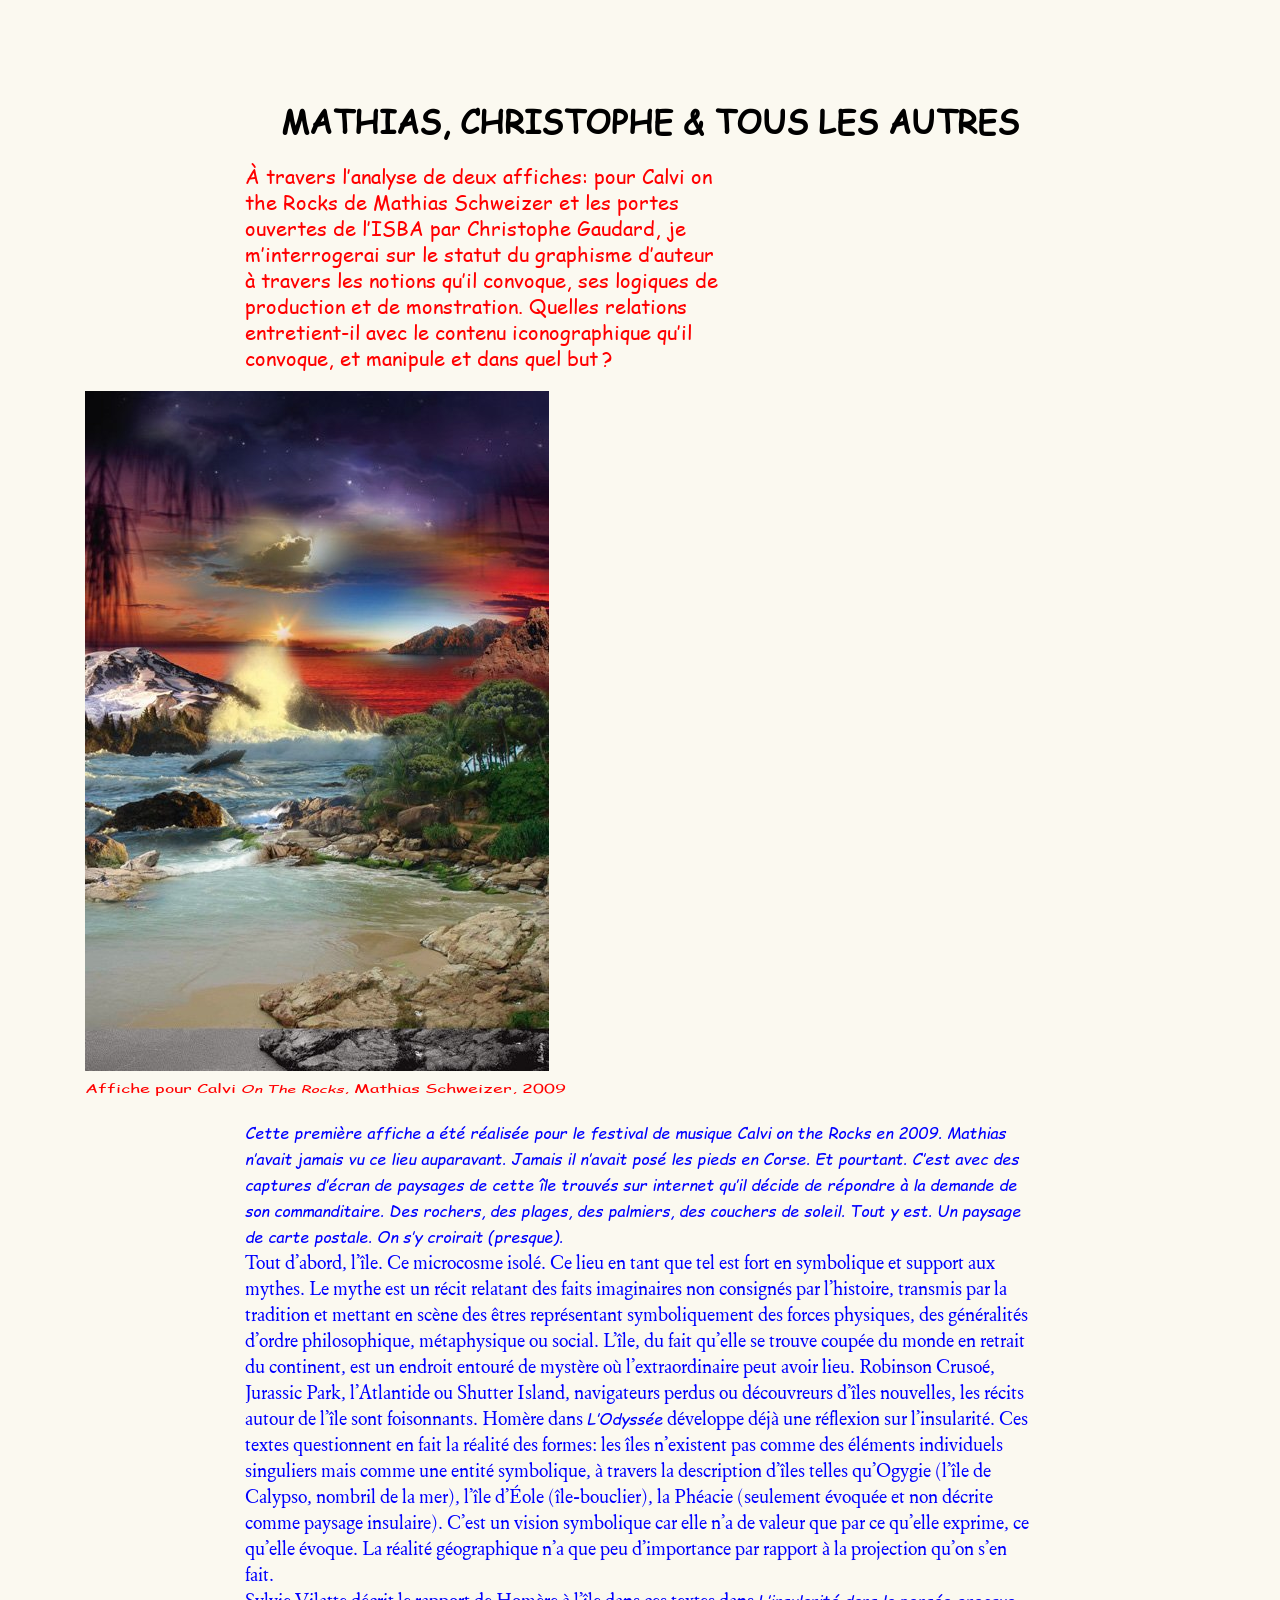
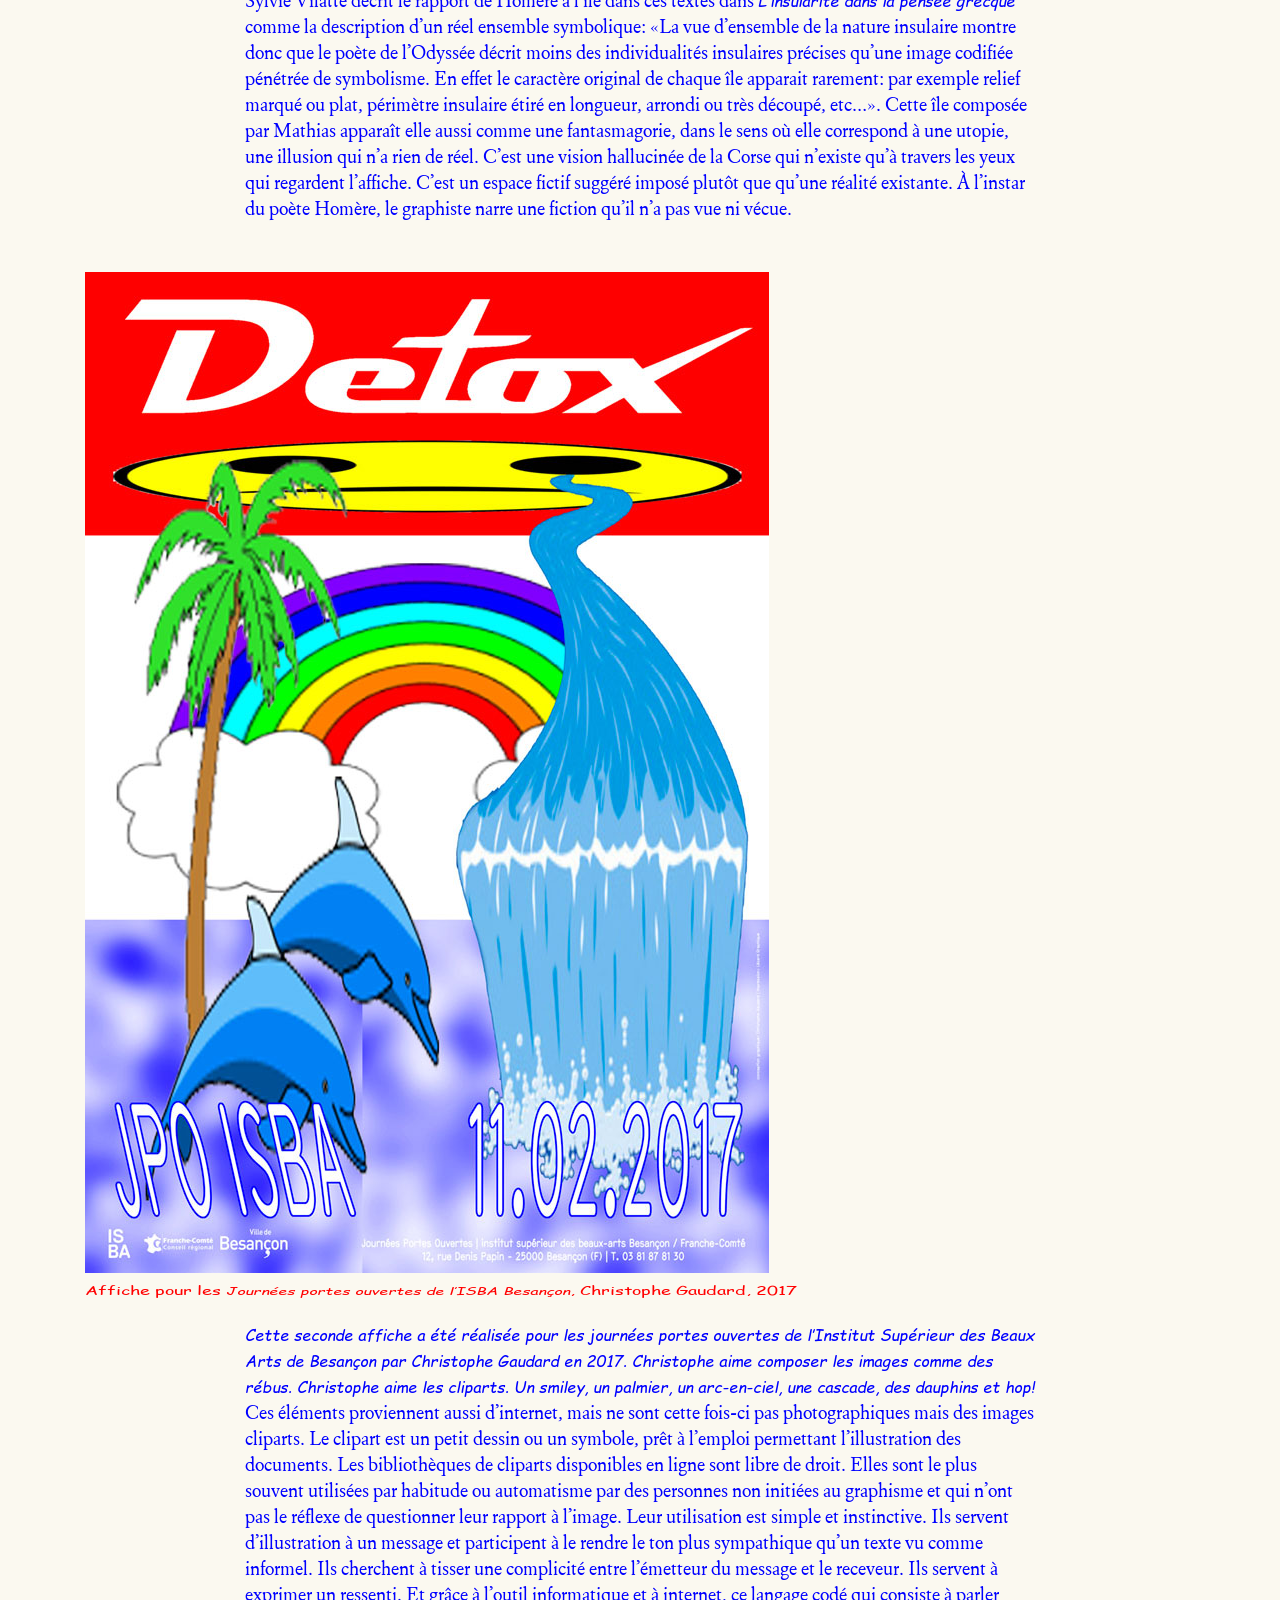
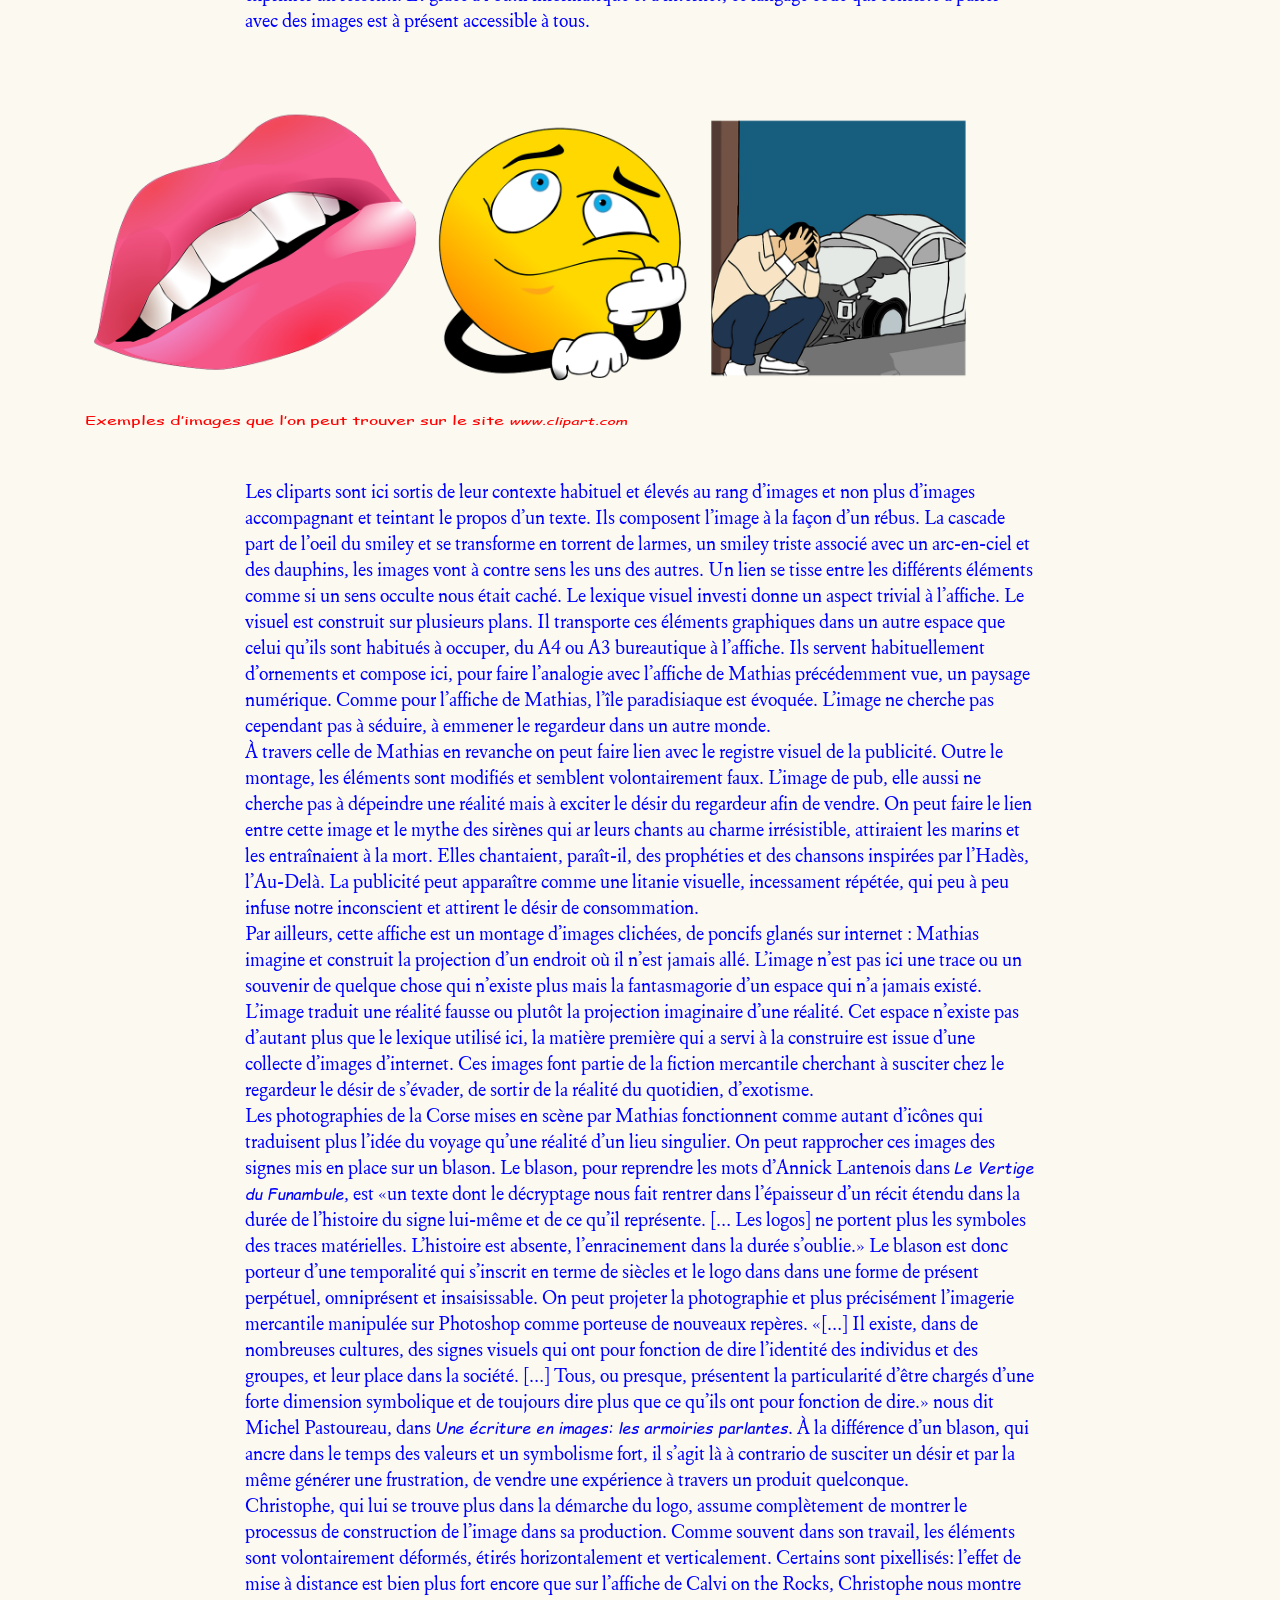
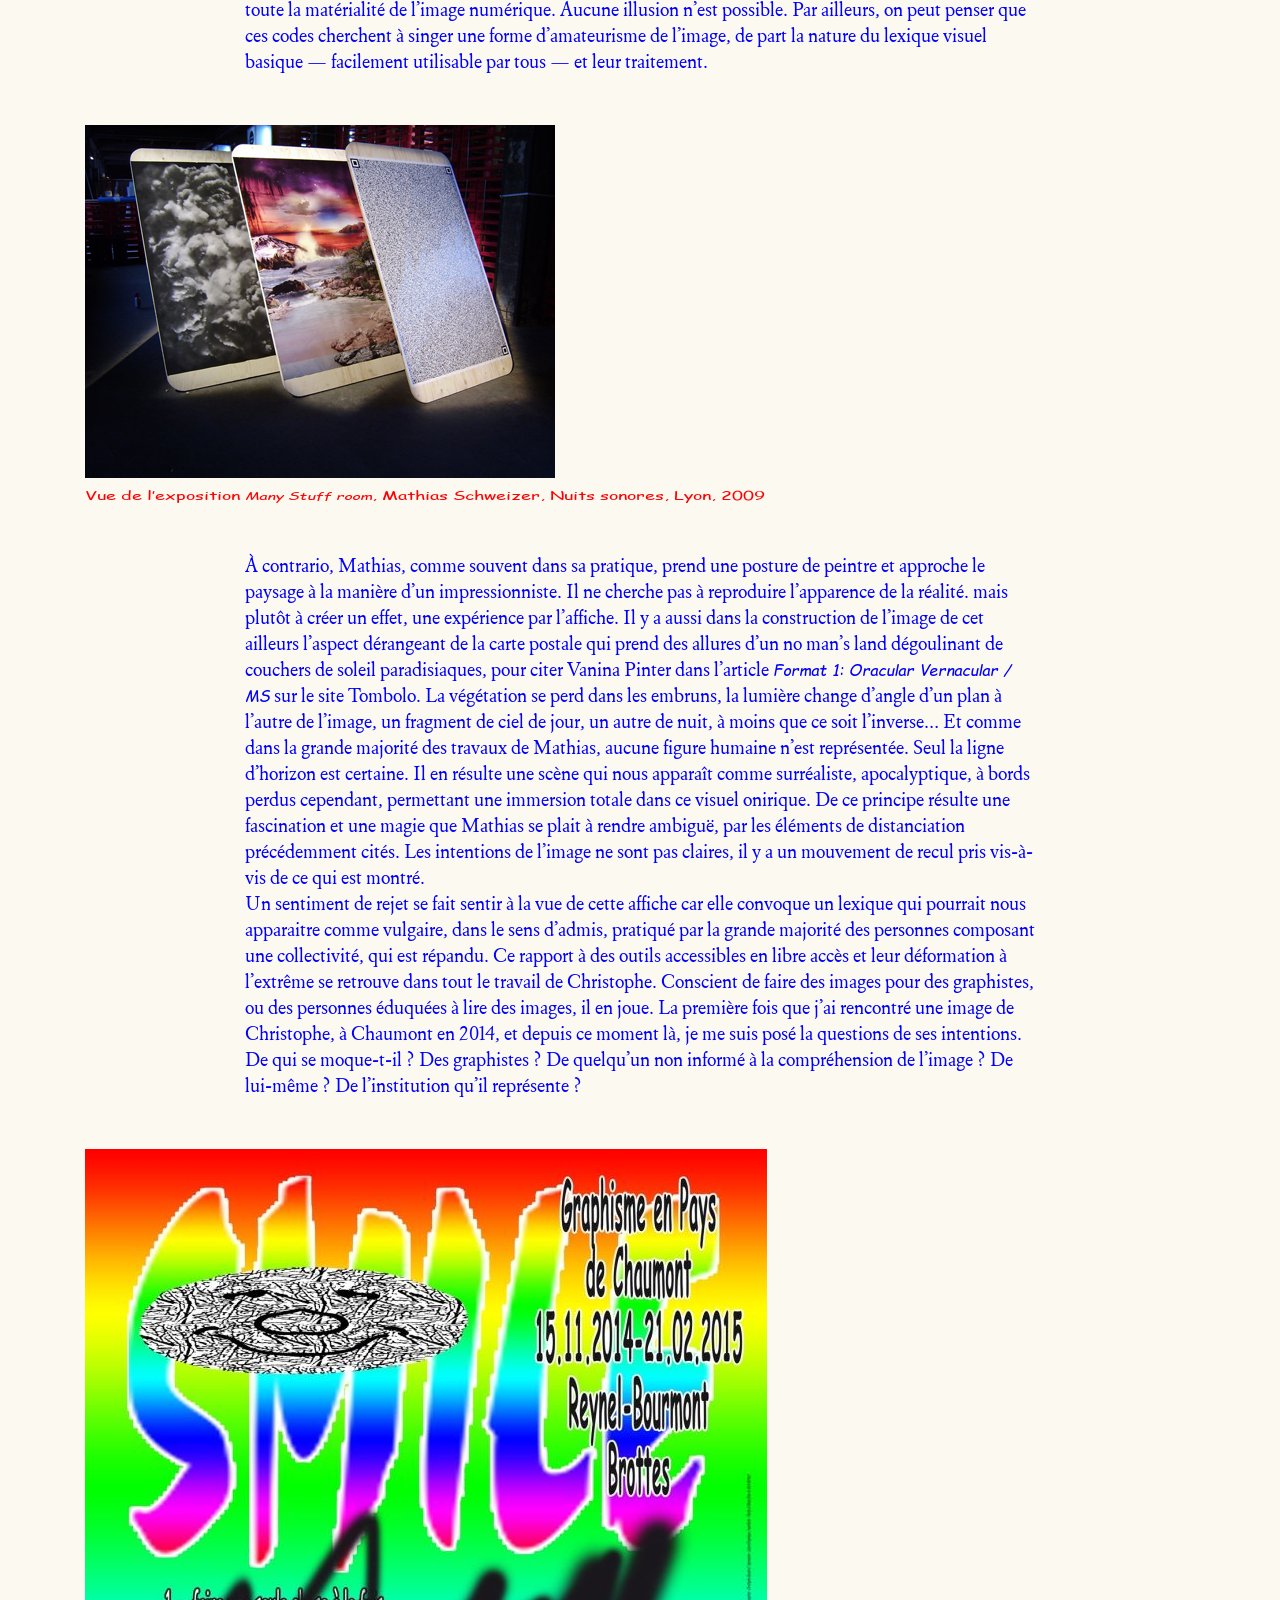
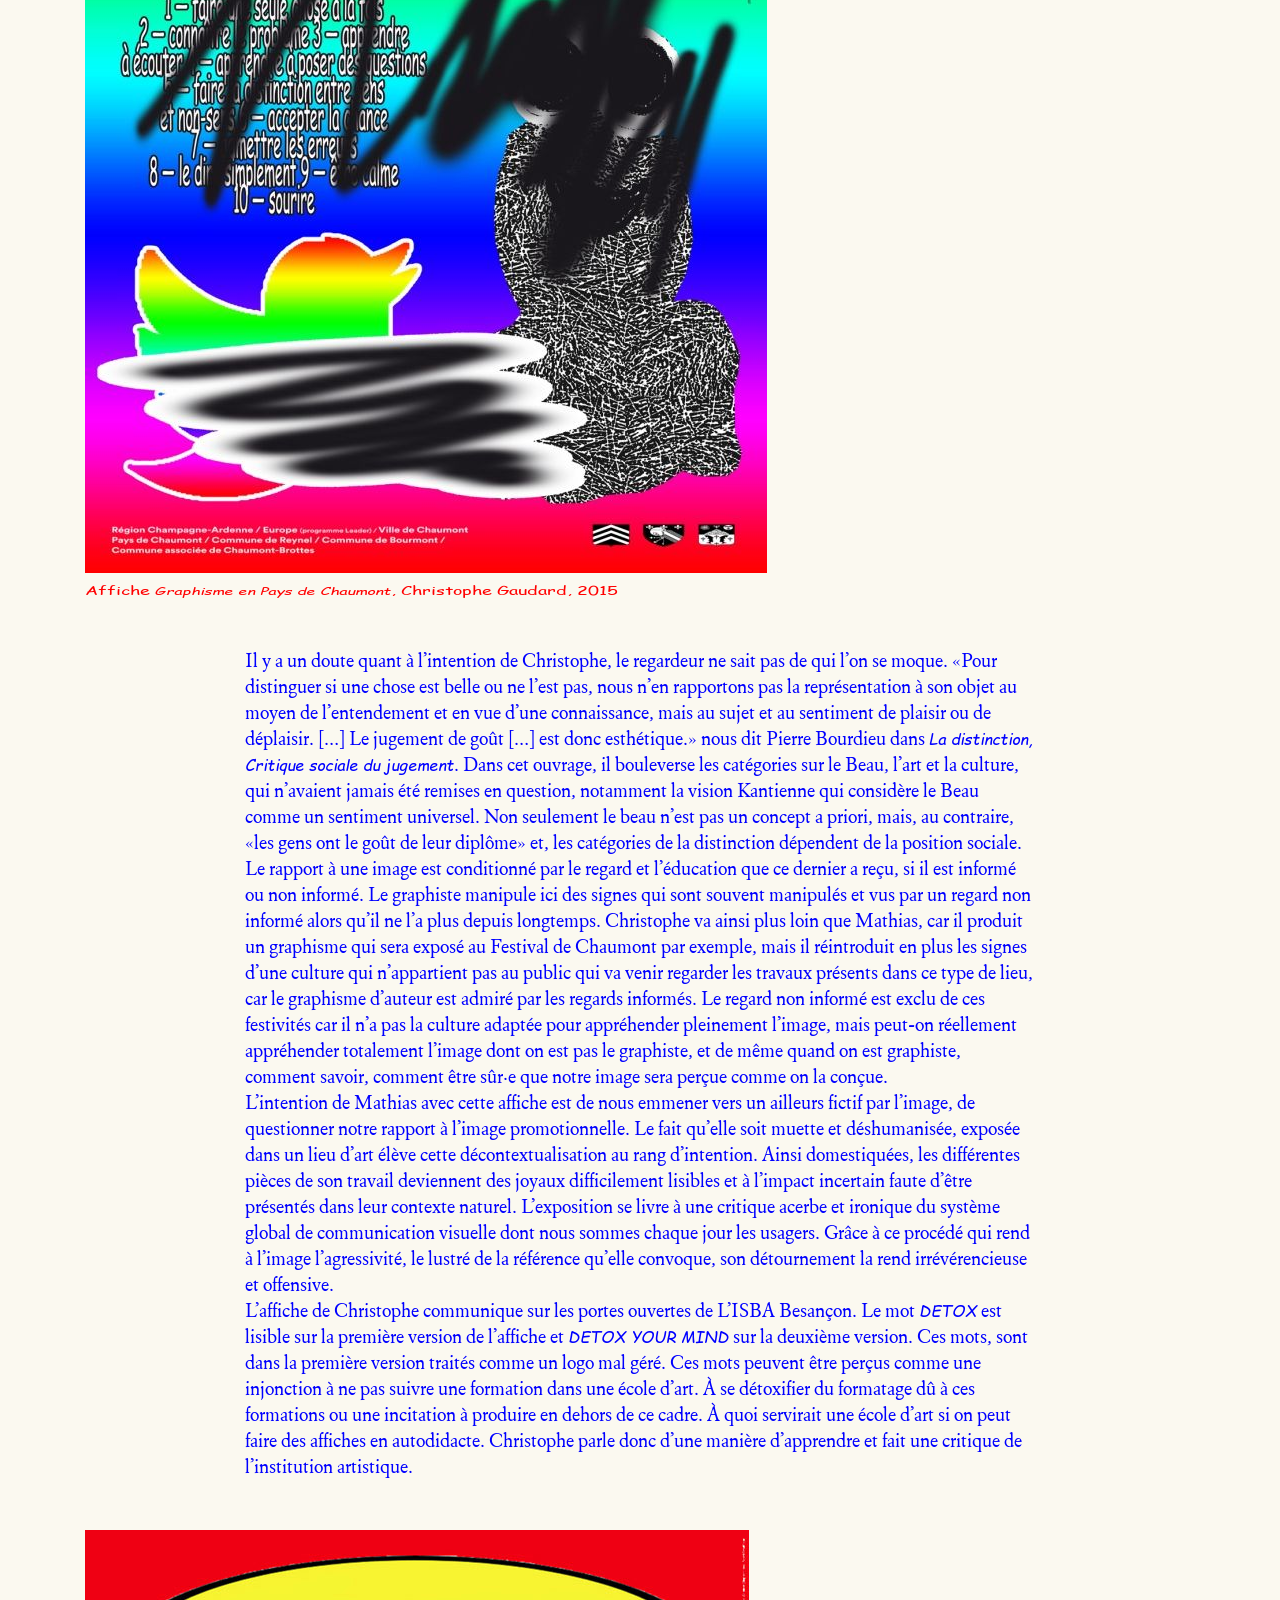
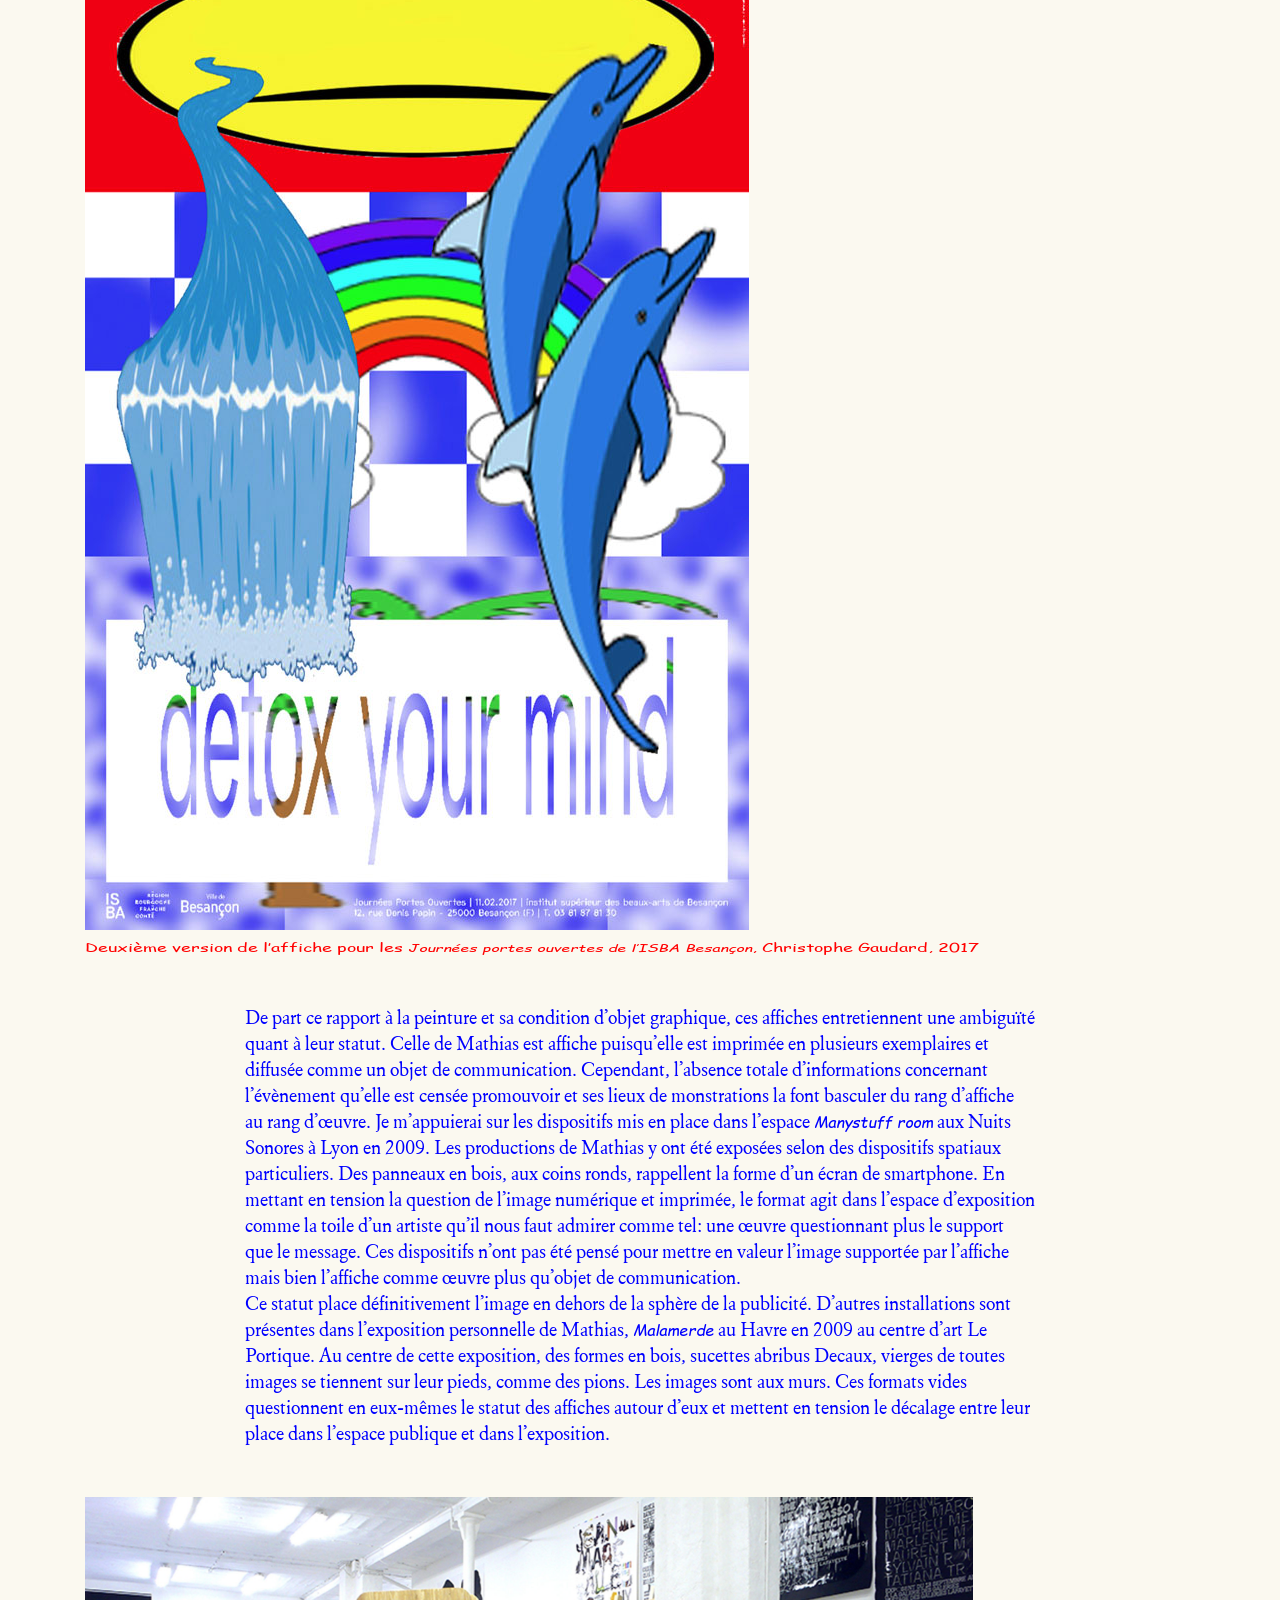
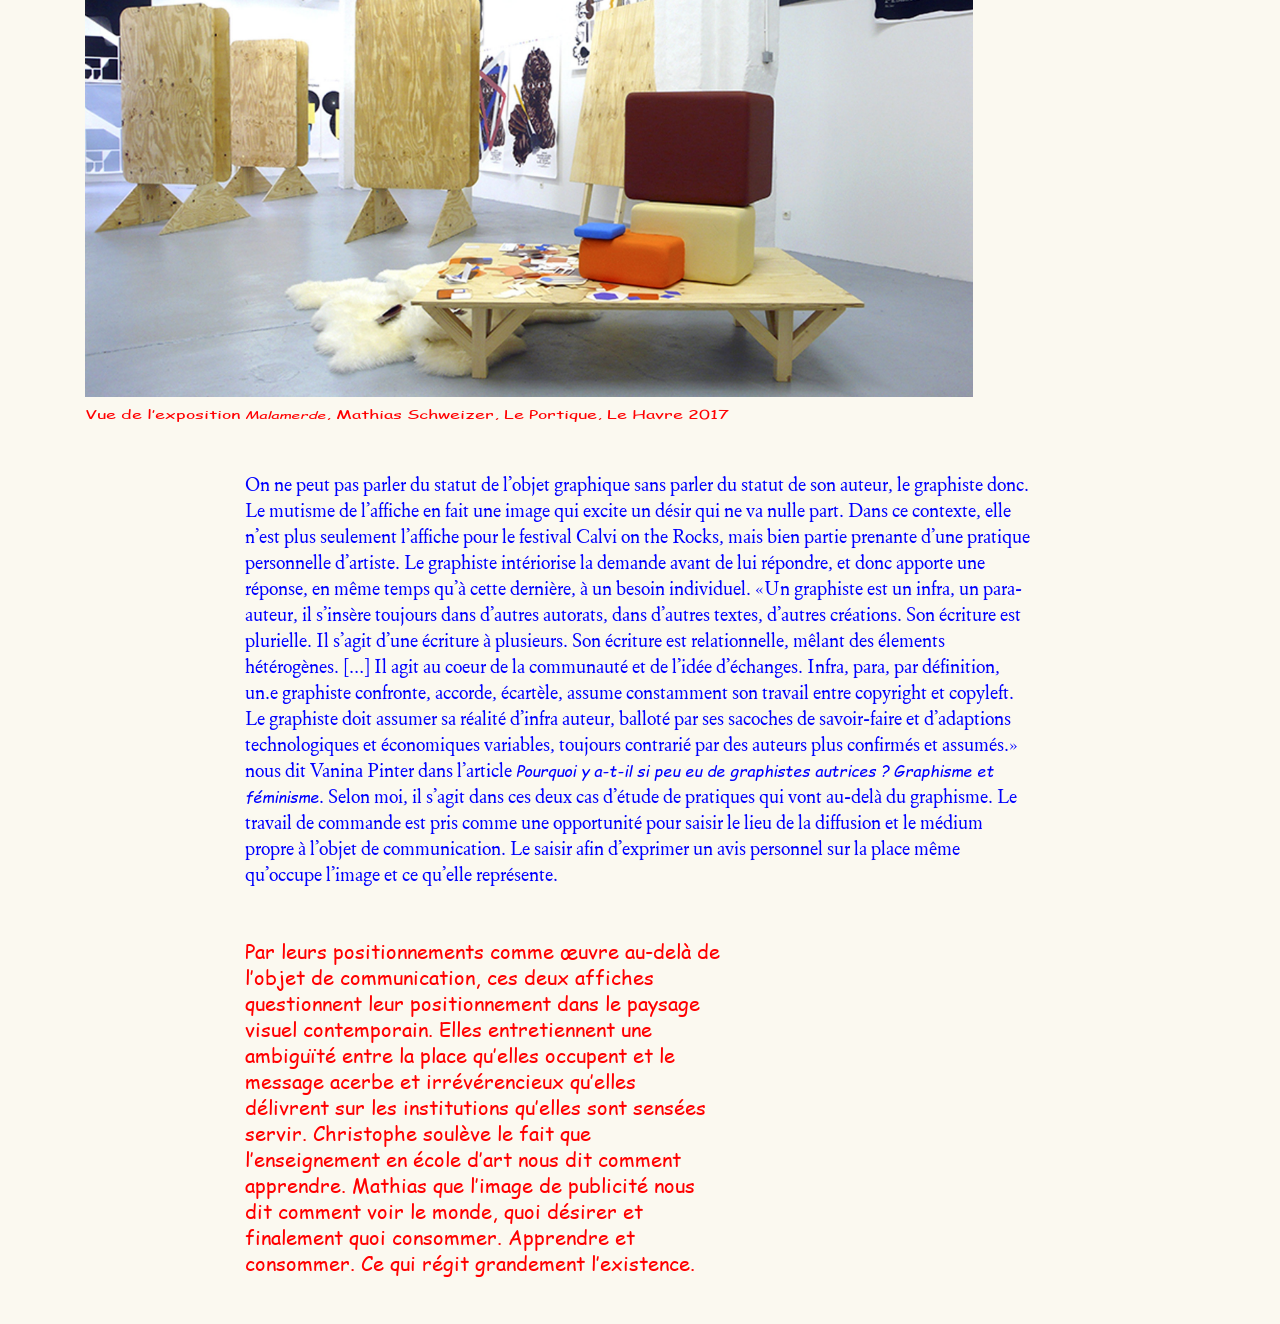
==== commit 7360df2e: "update" ====
--- a/index.html
+++ b/index.html
@@ -21,46 +21,52 @@
 <h1 class="title">MATHIAS, CHRISTOPHE &amp; TOUS LES AUTRES</h1>
 </header>
 <div class="intro">
-<p>À travers l’analyse de deux affiches : pour Clavi on the Rocks de Mathias Schweizer et pour les portes ouvertes de l’ISBA par Christophe Gaudard, je m’interrogerai sur le statut du graphisme d’auteur à travers les notions qu’il convoque, ses logiques de production et de monstration. Quelles relations entretient-il avec le contenu iconographique qu’il convoque et manipule et dans quel but ?</p>
+<p>À travers l’analyse de deux affiches: pour Calvi on the Rocks de Mathias Schweizer et les portes ouvertes de l’ISBA par Christophe Gaudard, je m’interrogerai sur le statut du graphisme d’auteur à travers les notions qu’il convoque, ses logiques de production et de monstration. Quelles relations entretient-il avec le contenu iconographique qu’il convoque, et manipule et dans quel but ?</p>
 </div>
 <figure>
 <img src="img/ms-calvi.jpg" title="Calvi On The Rocks" alt="Affiche pour Calvi On The Rocks, Mathias Schweizer, 2009" /><figcaption>Affiche pour Calvi <em>On The Rocks</em>, Mathias Schweizer, 2009</figcaption>
 </figure>
 <p>
-<em>Cette première affiche a été réalisée pour le festival de musique Calvi on the Rocks en 2009. Mathias n’avait jamais vu ce lieu auparavant. Jamais il n’avait posé les pieds en Corse. Et pourtant. C’est avec des captures d’écran de paysages de cette île trouvés sur internet qu’il décide de répondre à la demande de son commanditaire. Des rochers, des plages, des palmiers, des couchers de soleil. Tout y est. Un paysage de carte postale. On s’y croirait (presque). </em> <br/> Tout d’abord, l’île. Ce microcosme isolé. Ce lieu en que tel est fort en symbolique et support aux mythes. Le mythe est un récit relatant des faits imaginaires non consignés par l’histoire, transmis par la tradition et mettant en scène des êtres représentant symboliquement des forces physiques, des généralités d’ordre philosophique, métaphysique ou social. L’île, du fait qu’elle se trouve coupée du monde en retrait du continent, est un endroit entouré de mystère où l’extraordinaire peut avoir lieu. Robinson Crusoé, Jurassic Park, l’Atlantide ou Shutter Island, navigateurs perdus ou découvreurs d’îles nouvelles, les récits autour de l’île sont foisonnantes. Homère dans <em>L’Odyssée</em> développe déjà une réflexion sur l’insularité. Ces textes questionnent en fait la réalité des formes : les iles n’existent pas comme des éléments individuels singuliers mais comme une entité symbolique, à travers la description d’îles telles qu’Ogygie (l’île de Calypso, nombril de la mer), l’île d’Éole (île-bouclier), la Phéacie (seulement évoquée et non décrite comme paysage insulaire). C’est un vision symbolique car elle n’a de valeur que par ce qu’elle exprime, ce qu’elle évoque. La réalité géographique n’a que peu d’importance par rapport à la projection qu’on s’en fait. <br/> Sylvie Vilatte décrit le rapport de Homère à l’île dans ces textes dans <em>L’insularité dans la pensée grecque</em> comme la description d’un réel ensemble symbolique : «La vue d’ensemble de la nature insulaire montre donc que le poète de l’Odyssée décrit moins des individualités insulaires précises qu’une image codifiée pénétrée de symbolisme. En effet le caractère original de chaque île apparait rarement : par exemple relief marqué ou plat, périmètre insulaire étiré en longueur, arrondi ou très découpé, etc…». Cette île composée par Mathias apparaît elle aussi comme une fantasmagorie, dans le sens où elle corresponds à une utopie, une illusion qui n’a rien de réel. C’est une vision hallucinée de la Corse qui n’existe qu’à travers les yeux qui regarde l’affiche. C’est un espace fictif suggéré imposé plutôt que qu’une réalité existante. À l’instar du poète Homère, le graphiste narre une fiction qu’il n’a pas vue ni vécue.
+<em>Cette première affiche a été réalisée pour le festival de musique Calvi on the Rocks en 2009. Mathias n’avait jamais vu ce lieu auparavant. Jamais il n’avait posé les pieds en Corse. Et pourtant. C’est avec des captures d’écran de paysages de cette île trouvés sur internet qu’il décide de répondre à la demande de son commanditaire. Des rochers, des plages, des palmiers, des couchers de soleil. Tout y est. Un paysage de carte postale. On s’y croirait (presque). </em> <br/> Tout d’abord, l’île. Ce microcosme isolé. Ce lieu en tant que tel est fort en symbolique et support aux mythes. Le mythe est un récit relatant des faits imaginaires non consignés par l’histoire, transmis par la tradition et mettant en scène des êtres représentant symboliquement des forces physiques, des généralités d’ordre philosophique, métaphysique ou social. L’île, du fait qu’elle se trouve coupée du monde en retrait du continent, est un endroit entouré de mystère où l’extraordinaire peut avoir lieu. Robinson Crusoé, Jurassic Park, l’Atlantide ou Shutter Island, navigateurs perdus ou découvreurs d’îles nouvelles, les récits autour de l’île sont foisonnants. Homère dans <em>L’Odyssée</em> développe déjà une réflexion sur l’insularité. Ces textes questionnent en fait la réalité des formes: les îles n’existent pas comme des éléments individuels singuliers mais comme une entité symbolique, à travers la description d’îles telles qu’Ogygie (l’île de Calypso, nombril de la mer), l’île d’Éole (île-bouclier), la Phéacie (seulement évoquée et non décrite comme paysage insulaire). C’est un vision symbolique car elle n’a de valeur que par ce qu’elle exprime, ce qu’elle évoque. La réalité géographique n’a que peu d’importance par rapport à la projection qu’on s’en fait. <br/> Sylvie Vilatte décrit le rapport de Homère à l’île dans ces textes dans <em>L’insularité dans la pensée grecque</em> comme la description d’un réel ensemble symbolique: «La vue d’ensemble de la nature insulaire montre donc que le poète de l’Odyssée décrit moins des individualités insulaires précises qu’une image codifiée pénétrée de symbolisme. En effet le caractère original de chaque île apparait rarement: par exemple relief marqué ou plat, périmètre insulaire étiré en longueur, arrondi ou très découpé, etc…». Cette île composée par Mathias apparaît elle aussi comme une fantasmagorie, dans le sens où elle correspond à une utopie, une illusion qui n’a rien de réel. C’est une vision hallucinée de la Corse qui n’existe qu’à travers les yeux qui regardent l’affiche. C’est un espace fictif suggéré imposé plutôt que qu’une réalité existante. À l’instar du poète Homère, le graphiste narre une fiction qu’il n’a pas vue ni vécue.
 </p>
 <figure>
 <img src="img/cg-jpo17.jpg" title="JPO ISBA" alt="Affiche pour les Journées portes ouvertes de l’ISBA Besançon, Christophe Gaudard, 2017" /><figcaption>Affiche pour les <em>Journées portes ouvertes de l’ISBA Besançon</em>, Christophe Gaudard, 2017</figcaption>
 </figure>
 <p>
-<em>Cette seconde affiche a été réalisée pour les journées portes ouvertes de l’Institut Supérieur des Beaux Arts de Besançon par Christophe Gaudard en 2017. Christophe aime composer les images comme des rébus. Christophe aime les cliparts. Un smiley, un palmier, un arc-en-ciel, une cascade, des dauphins et hop !</em> <br/> Ces éléments proviennent aussi d’internet, mais ne sont cette fois-ci pas photographiques mais des images cliparts. Le clipart est un petit dessin ou un symbole, prêt à l’emploi permettant l’illustration des documents. Les bibliothèques de cliparts disponibles en ligne sont libre de droit. Elles sont le plus souvent utilisées par habitude ou automatisme par des personnes non initiées au graphisme et qui n’ont pas le réflexe de questionner leur rapport à l’image. Leur utilisation est simple et instinctive. Ils servent d’illustration à un message et participent à le rendre le ton plus sympathique qu’un texte vu comme informel. Ils cherchent à tisser une complicité entre l’éméteur du message et le receveur. Ils servent à exprimer un ressenti. Et grâce à l’outil informatique et à internet, ce langage codé qui consiste à parler avec des images est à présent accessible à tous.
+<em>Cette seconde affiche a été réalisée pour les journées portes ouvertes de l’Institut Supérieur des Beaux Arts de Besançon par Christophe Gaudard en 2017. Christophe aime composer les images comme des rébus. Christophe aime les cliparts. Un smiley, un palmier, un arc-en-ciel, une cascade, des dauphins et hop!</em> <br/> Ces éléments proviennent aussi d’internet, mais ne sont cette fois-ci pas photographiques mais des images cliparts. Le clipart est un petit dessin ou un symbole, prêt à l’emploi permettant l’illustration des documents. Les bibliothèques de cliparts disponibles en ligne sont libre de droit. Elles sont le plus souvent utilisées par habitude ou automatisme par des personnes non initiées au graphisme et qui n’ont pas le réflexe de questionner leur rapport à l’image. Leur utilisation est simple et instinctive. Ils servent d’illustration à un message et participent à le rendre le ton plus sympathique qu’un texte vu comme informel. Ils cherchent à tisser une complicité entre l’émetteur du message et le receveur. Ils servent à exprimer un ressenti. Et grâce à l’outil informatique et à internet, ce langage codé qui consiste à parler avec des images est à présent accessible à tous.
 </p>
 <figure>
 <img src="img/clipart01.png" title="clipart" alt="Exemples d’images que l’on peut trouver sur le site www.clipart.com" /><figcaption>Exemples d’images que l’on peut trouver sur le site <em>www.clipart.com</em></figcaption>
 </figure>
 <p>
-<br/> Ils sont ici sortis de leur contexte habituel et élevé au rang d’images et non plus d’images accompagnant et teintant le propos d’un texte. Ils composent l’image à la façon d’un rébus. La cascade part de l’oeil du smiley et se transforme en torrent de larmes, un smiley triste associé avec un arc-en-ciel et des dauphins, les images vont à contre sens les uns des autres. Un lien se tisse entre les différents éléments comme si un sens occulte nous était caché. Le lexique visuel investit donne un aspect trivial à l’affiche. Le visuel est construit sur plusieurs plans. Il transporte ces éléments graphiques dans un autre espace que celui qu’ils sont habitués à occuper, du A4 ou A3 bureautique à l’affiche. Ils servent habituellement d’ornements et compose ici, pour faire l’analogie avec l’affiche de Mathias précédemment vue, un paysage numérique. Comme pour l’affiche de Mathias, l’île paradisiaque est évoquée. L’image ne cherche pas cependant pas à séduire, à emmener le regardeur dans un autre monde. <br/> À travers celle de Mathias en revanche on peut faire lien avec le registre visuel de la publicité. Outre le montage, les éléments sont modifiés et semblent volontairement faux. L’image du pub, elle aussi ne cherche pas à dépeindre une réalité mais à exciter le désir du regardeur afin de vendre. On peut faire le lien entre cette image et le mythe des sirènes qui ar leurs chants au charme irrésistible, attiraient les marins et les entraînaient à la mort. Elles chantaient, paraît-il, des prophéties et des chansons inspirées par l’Hadès, l’Au-Delà. La publicité peut apparaître comme une litanie visuelle, incessament répétée, qui peu à peu infuse notre inconscient et attirent le désir de consommation. <br/> Par ailleurs, cette affiche est un montage d’images clichées, de poncifs glanés sur internet : Mathias imagine et construit la projection d’un endroit où il n’est jamais allé. L’image n’est pas ici une trace ou un souvenir de quelque chose qui n’existe plus mais la fantasmagorie d’un espace qui n’a jamais existé. L’image traduit une réalité fausse ou plutôt la projection imaginaire d’une réalité. Cet espace n’existe pas d’autant plus que le lexique utilisé ici, la matière première qui a servi à la construire est issue d’une collecte d’images d’internet. Ces images font partie de la fiction mercantile cherchant à susciter chez le regardeur le désir de s’évader, de sortir de la réalité du quotidien, d’exotisme. <br/> Les photographies de la Corse mises en scène par Mathias fonctionnent comme autant d’icônes qui traduisent plus l’idée du voyage qu’une réalité d’un lieu singulier. On peut rapprocher ces images des signes mis en place sur un blason. Le blason, pour reprendre les mots d’Annick Lantenois dans <em>Le Vertige du Funambule</em>, est « un texte dont le décryptage nous fait rentrer dans l’épaisseur d’un récit étendu dans la durée de l’histoire du signe lui-même et de ce qu’il représente. [… Les logos] ne portent plus les symboles des traces matérielles. L’histoire est absente, l’enracinement dans la durée s’oublie. » Le blason est donc porteur d’une temporalité qui s’inscrit en terme de siècles et le logo dans dans une forme de présent perpétuel, omniprésent et insaisissable. On peut projeter la photographie et plus précisément l’imagerie mercantile manipulée sur Photoshop comme porteuse de nouveaux repères. «[…] Il existe, dans de nombreuses cultures, des signes visuels qui ont pour fonction de dire l’identité des individus et des groupes, et leur place dans la société. […] Tous, ou presque, présentent la particularité d’être chargés d’une forte dimension symbolique et de toujours dire plus que ce qu’ils ont pour fonction de dire. » nous dit Michel Pastoureau, dans <em>Une écriture en images : les armoiries parlantes</em>. À la différence d’un blason, qui ancre dans le temps des valeurs et un symbolisme fort, il s’agit là à contrario de susciter un désir et par la même générer une frustration, de vendre une expérience à travers un produit quelconque. <br/> Christophe, qui lui se trouve plus dans la démarche du logo, assume complètement de montrer le processus de construction de l’image dans sa production. Comme souvent dans son travail, les éléments sont volontairement déformés, étirés horizontalement et verticalement. Certains sont pixellisés : l’effet de mise à distance est bien plus fort encore que sur l’affiche de Calvi on the Rocks, Christophe nous montre toute la matérialité de l’image numérique. Aucune illusion n’est possible. Par ailleurs, on peut penser que ces codes cherchent à singer une forme d’amateurisme de l’image, de part la nature du lexique visuel basique — facilement utilisable par tous — et leur traitement.
+<br/> Les cliparts sont ici sortis de leur contexte habituel et élevés au rang d’images et non plus d’images accompagnant et teintant le propos d’un texte. Ils composent l’image à la façon d’un rébus. La cascade part de l’oeil du smiley et se transforme en torrent de larmes, un smiley triste associé avec un arc-en-ciel et des dauphins, les images vont à contre sens les uns des autres. Un lien se tisse entre les différents éléments comme si un sens occulte nous était caché. Le lexique visuel investi donne un aspect trivial à l’affiche. Le visuel est construit sur plusieurs plans. Il transporte ces éléments graphiques dans un autre espace que celui qu’ils sont habitués à occuper, du A4 ou A3 bureautique à l’affiche. Ils servent habituellement d’ornements et compose ici, pour faire l’analogie avec l’affiche de Mathias précédemment vue, un paysage numérique. Comme pour l’affiche de Mathias, l’île paradisiaque est évoquée. L’image ne cherche pas cependant pas à séduire, à emmener le regardeur dans un autre monde. <br/> À travers celle de Mathias en revanche on peut faire lien avec le registre visuel de la publicité. Outre le montage, les éléments sont modifiés et semblent volontairement faux. L’image de pub, elle aussi ne cherche pas à dépeindre une réalité mais à exciter le désir du regardeur afin de vendre. On peut faire le lien entre cette image et le mythe des sirènes qui ar leurs chants au charme irrésistible, attiraient les marins et les entraînaient à la mort. Elles chantaient, paraît-il, des prophéties et des chansons inspirées par l’Hadès, l’Au-Delà. La publicité peut apparaître comme une litanie visuelle, incessament répétée, qui peu à peu infuse notre inconscient et attirent le désir de consommation. <br/> Par ailleurs, cette affiche est un montage d’images clichées, de poncifs glanés sur internet : Mathias imagine et construit la projection d’un endroit où il n’est jamais allé. L’image n’est pas ici une trace ou un souvenir de quelque chose qui n’existe plus mais la fantasmagorie d’un espace qui n’a jamais existé. L’image traduit une réalité fausse ou plutôt la projection imaginaire d’une réalité. Cet espace n’existe pas d’autant plus que le lexique utilisé ici, la matière première qui a servi à la construire est issue d’une collecte d’images d’internet. Ces images font partie de la fiction mercantile cherchant à susciter chez le regardeur le désir de s’évader, de sortir de la réalité du quotidien, d’exotisme. <br/> Les photographies de la Corse mises en scène par Mathias fonctionnent comme autant d’icônes qui traduisent plus l’idée du voyage qu’une réalité d’un lieu singulier. On peut rapprocher ces images des signes mis en place sur un blason. Le blason, pour reprendre les mots d’Annick Lantenois dans <em>Le Vertige du Funambule</em>, est «un texte dont le décryptage nous fait rentrer dans l’épaisseur d’un récit étendu dans la durée de l’histoire du signe lui-même et de ce qu’il représente. [… Les logos] ne portent plus les symboles des traces matérielles. L’histoire est absente, l’enracinement dans la durée s’oublie.» Le blason est donc porteur d’une temporalité qui s’inscrit en terme de siècles et le logo dans dans une forme de présent perpétuel, omniprésent et insaisissable. On peut projeter la photographie et plus précisément l’imagerie mercantile manipulée sur Photoshop comme porteuse de nouveaux repères. «[…] Il existe, dans de nombreuses cultures, des signes visuels qui ont pour fonction de dire l’identité des individus et des groupes, et leur place dans la société. […] Tous, ou presque, présentent la particularité d’être chargés d’une forte dimension symbolique et de toujours dire plus que ce qu’ils ont pour fonction de dire.» nous dit Michel Pastoureau, dans <em>Une écriture en images: les armoiries parlantes</em>. À la différence d’un blason, qui ancre dans le temps des valeurs et un symbolisme fort, il s’agit là à contrario de susciter un désir et par la même générer une frustration, de vendre une expérience à travers un produit quelconque. <br/> Christophe, qui lui se trouve plus dans la démarche du logo, assume complètement de montrer le processus de construction de l’image dans sa production. Comme souvent dans son travail, les éléments sont volontairement déformés, étirés horizontalement et verticalement. Certains sont pixellisés: l’effet de mise à distance est bien plus fort encore que sur l’affiche de Calvi on the Rocks, Christophe nous montre toute la matérialité de l’image numérique. Aucune illusion n’est possible. Par ailleurs, on peut penser que ces codes cherchent à singer une forme d’amateurisme de l’image, de part la nature du lexique visuel basique — facilement utilisable par tous — et leur traitement.
 </p>
 <figure>
 <img src="img/lyon-2.jpg" title="NS" alt="Vue de l’exposition Many Stuff room, Mathias Schweizer, Nuits sonores, Lyon, 2009" /><figcaption>Vue de l’exposition <em>Many Stuff room</em>, Mathias Schweizer, Nuits sonores, Lyon, 2009</figcaption>
 </figure>
 <p>
-<br/> À contrario, Mathias, comme souvent dans sa pratique, prend une posture de peintre et approche le paysage à la manière d’un impressionniste. Il ne cherche pas à reproduire l’apparence de la réalité. mais plutôt à créer un effet, une expérience par l’affiche. Il y a aussi dans la construction de l’image de cet ailleurs l’aspect dérangeant de la carte postale qui prend des allures d’un no man’s land dégoulinant de couchers de soleil paradisiaques, pour citer Vanina Pinter dans l’article <em>Format 1 : Oracular Vernacular / MS</em> sur le site Tombolo. La végétation se perd dans les embruns, la lumière change d’angle d’un plan à l’autre de l’image, un fragment de ciel de jour, un autre de nuit, à moins que ce soit l’inverse… Et comme dans la grande majorité des travaux de Mathias, aucune figure humaine n’est représentée. Seul la ligne d’horizon est certaine. Il en résulte une scène qui nous apparaît comme surréaliste, apocalyptique, à bords perdus cependant, permettant une immersion totale dans ce visuel onirique. De ce principe résulte une fascination et une magie que Mathias se plait à rendre ambiguë, par les éléments de distanciation précédemment cités. Les intentions de l’image ne sont pas claires, il y a un mouvement de recul pris vis-à-vis de ce qui est montré. <br/> Un sentiment de rejet se fait sentir à la vue de cette affiche car elle convoque un lexique qui pourrait nous apparaitre comme vulgaire, dans le sens de admis, pratiqué par la grande majorité des personnes composant une collectivité, qui est répandu. Ce rapport à des outils accessibles en libre accès et leur déformation à l’extrême se retrouve dans tout le travail de Christophe. Conscient de faire des images pour des graphistes, où des personnes éduquées à lire des images, il en joue. La première fois que j’ai rencontré une image de Christophe, à Chaumont en 2014, et depuis ce moment là, je me suis posé la questions de ses intentions. De qui se moque-t-il ? Des graphistes ? De quelqu’un non informé à la compréhension de l’image ? De lui-même ? De l’institution qu’il représente ?
+<br/> À contrario, Mathias, comme souvent dans sa pratique, prend une posture de peintre et approche le paysage à la manière d’un impressionniste. Il ne cherche pas à reproduire l’apparence de la réalité. mais plutôt à créer un effet, une expérience par l’affiche. Il y a aussi dans la construction de l’image de cet ailleurs l’aspect dérangeant de la carte postale qui prend des allures d’un no man’s land dégoulinant de couchers de soleil paradisiaques, pour citer Vanina Pinter dans l’article <em>Format 1: Oracular Vernacular / MS</em> sur le site Tombolo. La végétation se perd dans les embruns, la lumière change d’angle d’un plan à l’autre de l’image, un fragment de ciel de jour, un autre de nuit, à moins que ce soit l’inverse… Et comme dans la grande majorité des travaux de Mathias, aucune figure humaine n’est représentée. Seul la ligne d’horizon est certaine. Il en résulte une scène qui nous apparaît comme surréaliste, apocalyptique, à bords perdus cependant, permettant une immersion totale dans ce visuel onirique. De ce principe résulte une fascination et une magie que Mathias se plait à rendre ambiguë, par les éléments de distanciation précédemment cités. Les intentions de l’image ne sont pas claires, il y a un mouvement de recul pris vis-à-vis de ce qui est montré. <br/> Un sentiment de rejet se fait sentir à la vue de cette affiche car elle convoque un lexique qui pourrait nous apparaitre comme vulgaire, dans le sens d’admis, pratiqué par la grande majorité des personnes composant une collectivité, qui est répandu. Ce rapport à des outils accessibles en libre accès et leur déformation à l’extrême se retrouve dans tout le travail de Christophe. Conscient de faire des images pour des graphistes, ou des personnes éduquées à lire des images, il en joue. La première fois que j’ai rencontré une image de Christophe, à Chaumont en 2014, et depuis ce moment là, je me suis posé la questions de ses intentions. De qui se moque-t-il ? Des graphistes ? De quelqu’un non informé à la compréhension de l’image ? De lui-même ? De l’institution qu’il représente ?
 </p>
 <figure>
 <img src="img/chaumont.jpg" title="Chaumont" alt="Affiche Graphisme en Pays de Chaumont, Christophe Gaudard, 2015" /><figcaption>Affiche <em>Graphisme en Pays de Chaumont</em>, Christophe Gaudard, 2015</figcaption>
 </figure>
 <p>
-<br/> Il y a un doute quant à l’intention de Christophe, le regardeur ne sait de qui l’on se moque. “Pour distinguer si une chose est belle ou ne l’est pas, nous n’en rapportons pas la représentation à son objet au moyen de l’entendement et en vue d’une connaissance, mais au sujet et au sentiment de plaisir ou de déplaisir. […] Le jugement de goût […] est donc esthétique.” nous dit Pierre Bourdieu dans <em>La distinction, Critique sociale du jugement</em>. Dans cet ouvrage, il bouleverse les catégories sur le Beau, l’art et la culture, qui n’avaient jamais été remises en question, notamment la vision Kantienne qui considère le Beau comme un sentiment universel. Non seulement le beau n’est pas un concept a priori, mais, au contraire, “les gens ont le goût de leur diplôme” et, les catégories de la distinction dépendent de la position sociale. Le rapport à une image est conditionné par le regard et l’éducation que ce dernier a reçu, si il est informé ou non informé. Le graphiste manipule ici des signes qui sont souvent manipulés et vus par un regard non informé alors qu’il ne l’a plus depuis longtemps. Christophe va ainsi plus loin que Mathias, car il produit un graphisme qui sera exposé au Festival de Chaumont par exemple, mais il réintroduit en plus les signes d’une culture qui n’appartient pas au public qui va venir regarder les travaux présents dans ce type de lieu, car le graphisme d’auteur est admiré par les regards informés. Le regard non informé est exclu de ces festivités car il n’a pas la culture adaptée pour appréhender pleinement l’image, mais peut-on réellement appréhender totalement l’image dont on est pas le graphiste, et de même quand on est graphiste, comment savoir, comment être sûr·e que notre image sera perçue comme on la conçue. <br/> L’intention de Mathias avec cette affiche est de nous emmener vers un ailleurs fictif par l’image, de questionner notre rapport à l’image promotionnelle. Le fait qu’elle soit muette et déshumanisée, exposée dans un lieu d’art élève cette décontextualisation au rang d’intention. Ainsi domestiqués, les différentes pièces de son travail deviennent des joyaux difficilement lisibles et à l’impact incertain faute d’être présentés dans leur contexte naturel. L’exposition se livre à une critique acerbe et ironique du système global de communication visuelle dont nous sommes chaque jour les usagers. Grâce à ce procédé qui rends à l’image l’agressivité, le lustré de la référence qu’elle convoque, son détournement la rend irrévérencieuse et offensive. <br/> L’affiche de Christophe communique sur les portes ouvertes de L’ISBA Besançon. Le mot <em>DETOX</em> est lisible sur la première version de l’affiche et <em>DETOX YOUR MIND</em> sur la deuxième version. Ces mots, sont dans la première version traités comme un logo mal géré. Ces mots peuvent être perçus comme une injonction à ne pas suivre une formation dans une école d’art. À se détoxifier du formatage dû à ces formations ou une incitation à produire en dehors de ce cadre. À quoi servirait une école d’art si on peut faire des affiches en autodidacte. Christophe parle donc d’une manière d’apprendre et fait une critique de l’institution artistique.
+<br/> Il y a un doute quant à l’intention de Christophe, le regardeur ne sait pas de qui l’on se moque. «Pour distinguer si une chose est belle ou ne l’est pas, nous n’en rapportons pas la représentation à son objet au moyen de l’entendement et en vue d’une connaissance, mais au sujet et au sentiment de plaisir ou de déplaisir. […] Le jugement de goût […] est donc esthétique.» nous dit Pierre Bourdieu dans <em>La distinction, Critique sociale du jugement</em>. Dans cet ouvrage, il bouleverse les catégories sur le Beau, l’art et la culture, qui n’avaient jamais été remises en question, notamment la vision Kantienne qui considère le Beau comme un sentiment universel. Non seulement le beau n’est pas un concept a priori, mais, au contraire, «les gens ont le goût de leur diplôme» et, les catégories de la distinction dépendent de la position sociale. Le rapport à une image est conditionné par le regard et l’éducation que ce dernier a reçu, si il est informé ou non informé. Le graphiste manipule ici des signes qui sont souvent manipulés et vus par un regard non informé alors qu’il ne l’a plus depuis longtemps. Christophe va ainsi plus loin que Mathias, car il produit un graphisme qui sera exposé au Festival de Chaumont par exemple, mais il réintroduit en plus les signes d’une culture qui n’appartient pas au public qui va venir regarder les travaux présents dans ce type de lieu, car le graphisme d’auteur est admiré par les regards informés. Le regard non informé est exclu de ces festivités car il n’a pas la culture adaptée pour appréhender pleinement l’image, mais peut-on réellement appréhender totalement l’image dont on est pas le graphiste, et de même quand on est graphiste, comment savoir, comment être sûr·e que notre image sera perçue comme on la conçue. <br/> L’intention de Mathias avec cette affiche est de nous emmener vers un ailleurs fictif par l’image, de questionner notre rapport à l’image promotionnelle. Le fait qu’elle soit muette et déshumanisée, exposée dans un lieu d’art élève cette décontextualisation au rang d’intention. Ainsi domestiquées, les différentes pièces de son travail deviennent des joyaux difficilement lisibles et à l’impact incertain faute d’être présentés dans leur contexte naturel. L’exposition se livre à une critique acerbe et ironique du système global de communication visuelle dont nous sommes chaque jour les usagers. Grâce à ce procédé qui rend à l’image l’agressivité, le lustré de la référence qu’elle convoque, son détournement la rend irrévérencieuse et offensive. <br/> L’affiche de Christophe communique sur les portes ouvertes de L’ISBA Besançon. Le mot <em>DETOX</em> est lisible sur la première version de l’affiche et <em>DETOX YOUR MIND</em> sur la deuxième version. Ces mots, sont dans la première version traités comme un logo mal géré. Ces mots peuvent être perçus comme une injonction à ne pas suivre une formation dans une école d’art. À se détoxifier du formatage dû à ces formations ou une incitation à produire en dehors de ce cadre. À quoi servirait une école d’art si on peut faire des affiches en autodidacte. Christophe parle donc d’une manière d’apprendre et fait une critique de l’institution artistique.
 </p>
 <figure>
 <img src="img/cg-jpo172.jpg" title="JPO ISBA" alt="Deuxième version de l’affiche pour les Journées portes ouvertes de l’ISBA Besançon, Christophe Gaudard, 2017" /><figcaption>Deuxième version de l’affiche pour les <em>Journées portes ouvertes de l’ISBA Besançon</em>, Christophe Gaudard, 2017</figcaption>
 </figure>
 <p>
-<br/> De part ce rapport à la peinture et sa condition d’objet graphique, ces affiches entretiennent une ambiguïté quant à leur statut. Celle de Mathias est affiche puisqu’elle est imprimée en plusieurs exemplaires et diffusée comme un objet de communication. Cependant, l’absence totale d’inf ormations concernant l’évènement qu’elle est censée promouvoir et ses lieux de monstrations la font basculer du rang d’affiche au rang d’œuvre. Je m’appuierai sur les dispositifs mis en place dans l’espace <em>Manystuff room</em> aux Nuits Sonores à Lyon en 2009. Les productions de Mathias y ont été exposées selon des dispositifs spaciaux particuliers. Des panneaux en bois, aux coins ronds, rappellent la forme d’un écran de smartphone. En mettant en tension la question de l’image numérique et imprimée, le format agit dans l’espace d’exposition comme la toile d’un artiste qu’il nous faut admirer comme tel : une œuvre questionnant plus le support que le message. Ces dispositifs n’ont pas été pensé pour mettre en valeur l’image supportée par l’affiche mais bien l’affiche comme œuvre plus qu’objet de communication. <br/> Ce statut place définitivement l’image en dehors de la sphère de la publicité. D’autres installations sont présentes dans l’exposition personnelle de Mathias, <em>Malamerde</em> au Havre en 2009 au centre d’art Le Portique. Au centre de cette exposition, des formes en bois, sucettes abribus Decaux, vierges de toutes images se tiennent sur leur pieds, comme des pions. Les images sont aux murs. Ces formats vides questionnent en eux-mêmes le statut des affiches autour d’eux et mettent en tension le décalage entre leur place dans l’espace publique et dans l’exposition. <br/> On ne peut pas parler du statut de l’objet graphique sans parler du statut de son auteur, le grpahiste donc. Le mutisme de l’affiche en fait une image qui excite un désir qui ne va nulle part. Dans ce contexte, elle n’est plus seulement l’affiche pour le festival Calvi on the Rocks, mais bien partie prenante d’une pratique personnelle d’artiste. Le graphiste intériorise la demande avant de lui répondre, et donc apporte une réponse, en même temps qu’à cette dernière, à un besoin individuel. «Un graphiste est un infra, un para-auteur, il s’insère toujours dans d’autres autorats, dans d’autres textes, d’autres créations. Son écriture est plurielle. Il s’agit d’une écriture à plusieurs. Son écriture est relationnelle, mêlant des élements hétérogènes. […] Il agit au coeur de la communauté et de l’idée d’échanges. Infra, para, par définition, un.e graphiste confronte, accorde, écartèle, assume constamment son travail entre copyright et copyleft. Le graphiste doit assumer sa réalité d’infra auteur, balloté par ses sacoches de savoirs-faires et d’adaptions technologiques et économiques variables, toujours contrarié par des auteurs plus confirmés et assumés.» nous dit Vanina Pinter dans l’article <em>Pourquoi y-a-t-il si peu eu de graphistes autrices ? Graphisme et féminisme</em>. Selon moi, il s’agit dans ces deux cas d’étude de pratiques qui vont au-delà du graphisme. Le travail de commande est pris comme une opportunité pour saisir le lieu de la diffusion et le médium propre à l’objet de communication. Le saisir afin d’exprimer un avis personnel sur la place même qu’occupe l’image et ce qu’elle représente.
+<br/> De part ce rapport à la peinture et sa condition d’objet graphique, ces affiches entretiennent une ambiguïté quant à leur statut. Celle de Mathias est affiche puisqu’elle est imprimée en plusieurs exemplaires et diffusée comme un objet de communication. Cependant, l’absence totale d’informations concernant l’évènement qu’elle est censée promouvoir et ses lieux de monstrations la font basculer du rang d’affiche au rang d’œuvre. Je m’appuierai sur les dispositifs mis en place dans l’espace <em>Manystuff room</em> aux Nuits Sonores à Lyon en 2009. Les productions de Mathias y ont été exposées selon des dispositifs spatiaux particuliers. Des panneaux en bois, aux coins ronds, rappellent la forme d’un écran de smartphone. En mettant en tension la question de l’image numérique et imprimée, le format agit dans l’espace d’exposition comme la toile d’un artiste qu’il nous faut admirer comme tel: une œuvre questionnant plus le support que le message. Ces dispositifs n’ont pas été pensé pour mettre en valeur l’image supportée par l’affiche mais bien l’affiche comme œuvre plus qu’objet de communication. <br/> Ce statut place définitivement l’image en dehors de la sphère de la publicité. D’autres installations sont présentes dans l’exposition personnelle de Mathias, <em>Malamerde</em> au Havre en 2009 au centre d’art Le Portique. Au centre de cette exposition, des formes en bois, sucettes abribus Decaux, vierges de toutes images se tiennent sur leur pieds, comme des pions. Les images sont aux murs. Ces formats vides questionnent en eux-mêmes le statut des affiches autour d’eux et mettent en tension le décalage entre leur place dans l’espace publique et dans l’exposition.
+</p>
+<figure>
+<img src="img/malamerde.jpg" title="Malamerde" alt="Vue de l’exposition Malamerde, Mathias Schweizer, Le Portique, Le Havre 2017" /><figcaption>Vue de l’exposition <em>Malamerde</em>, Mathias Schweizer, Le Portique, Le Havre 2017</figcaption>
+</figure>
+<p>
+<br/> On ne peut pas parler du statut de l’objet graphique sans parler du statut de son auteur, le graphiste donc. Le mutisme de l’affiche en fait une image qui excite un désir qui ne va nulle part. Dans ce contexte, elle n’est plus seulement l’affiche pour le festival Calvi on the Rocks, mais bien partie prenante d’une pratique personnelle d’artiste. Le graphiste intériorise la demande avant de lui répondre, et donc apporte une réponse, en même temps qu’à cette dernière, à un besoin individuel. «Un graphiste est un infra, un para-auteur, il s’insère toujours dans d’autres autorats, dans d’autres textes, d’autres créations. Son écriture est plurielle. Il s’agit d’une écriture à plusieurs. Son écriture est relationnelle, mêlant des élements hétérogènes. […] Il agit au coeur de la communauté et de l’idée d’échanges. Infra, para, par définition, un.e graphiste confronte, accorde, écartèle, assume constamment son travail entre copyright et copyleft. Le graphiste doit assumer sa réalité d’infra auteur, balloté par ses sacoches de savoir-faire et d’adaptions technologiques et économiques variables, toujours contrarié par des auteurs plus confirmés et assumés.» nous dit Vanina Pinter dans l’article <em>Pourquoi y a-t-il si peu eu de graphistes autrices ? Graphisme et féminisme</em>. Selon moi, il s’agit dans ces deux cas d’étude de pratiques qui vont au-delà du graphisme. Le travail de commande est pris comme une opportunité pour saisir le lieu de la diffusion et le médium propre à l’objet de communication. Le saisir afin d’exprimer un avis personnel sur la place même qu’occupe l’image et ce qu’elle représente.
 </p>
 <div class="intro">
-<p>Par leurs positionnements comme œuvre au-delà de l’objet de communication, ces deux affiches questionnent leur positionnement dans le paysage visuel contemporain. Elles entretiennent une ambiguïté entre la place qu’elles occupent et le message acèrbe et irréverencieux qu’elles délivrent sur les institutions qu’elles sont sensées servir. Christophe soulève le fait que l’enseignement en école d’art nous dit comment apprendre. Mathias que l’image de publicité nous dit comment voir le monde, quoi désirer et finalement quoi consommer. Apprendre et consommer. C’est ce qui fait les individus que nous sommes.</p>
+<p>Par leurs positionnements comme œuvre au-delà de l’objet de communication, ces deux affiches questionnent leur positionnement dans le paysage visuel contemporain. Elles entretiennent une ambiguïté entre la place qu’elles occupent et le message acerbe et irrévérencieux qu’elles délivrent sur les institutions qu’elles sont sensées servir. Christophe soulève le fait que l’enseignement en école d’art nous dit comment apprendre. Mathias que l’image de publicité nous dit comment voir le monde, quoi désirer et finalement quoi consommer. Apprendre et consommer. Ce qui régit grandement l’existence.</p>
 </div>
 </body>
 </html>
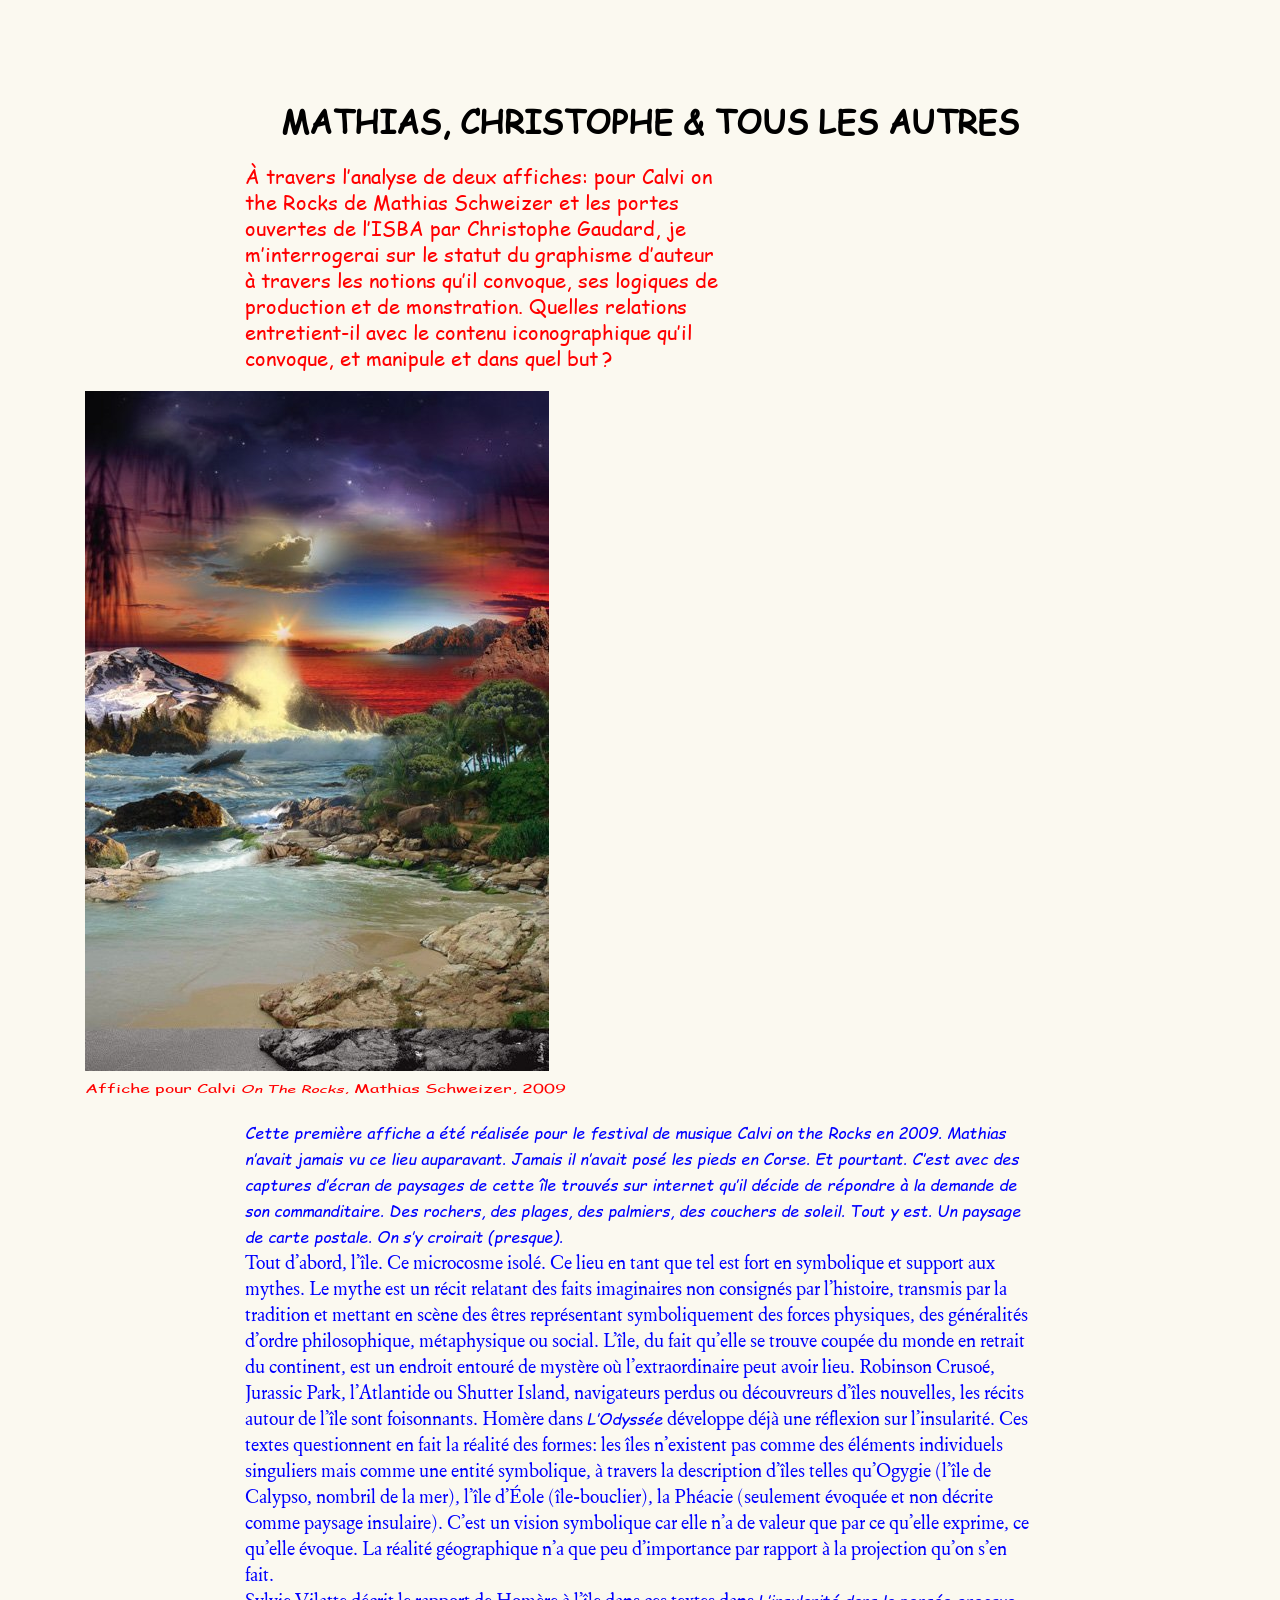
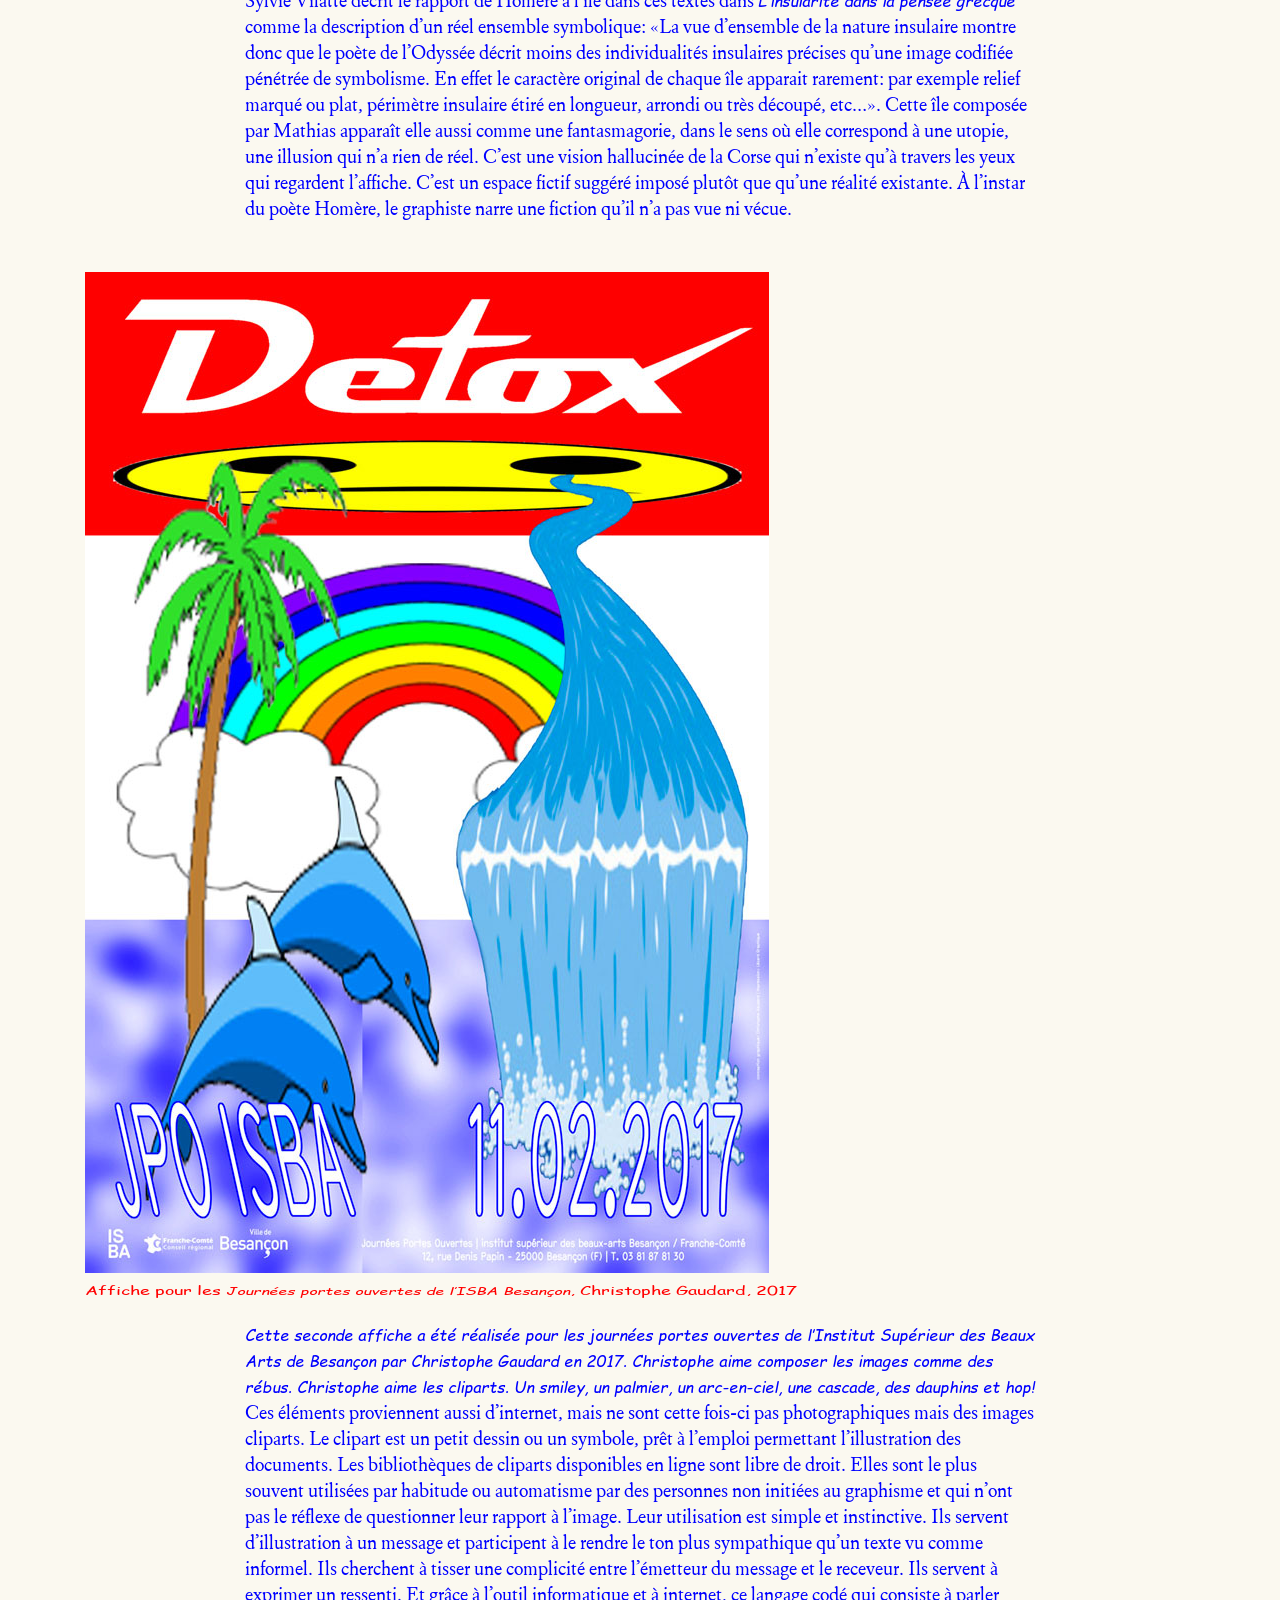
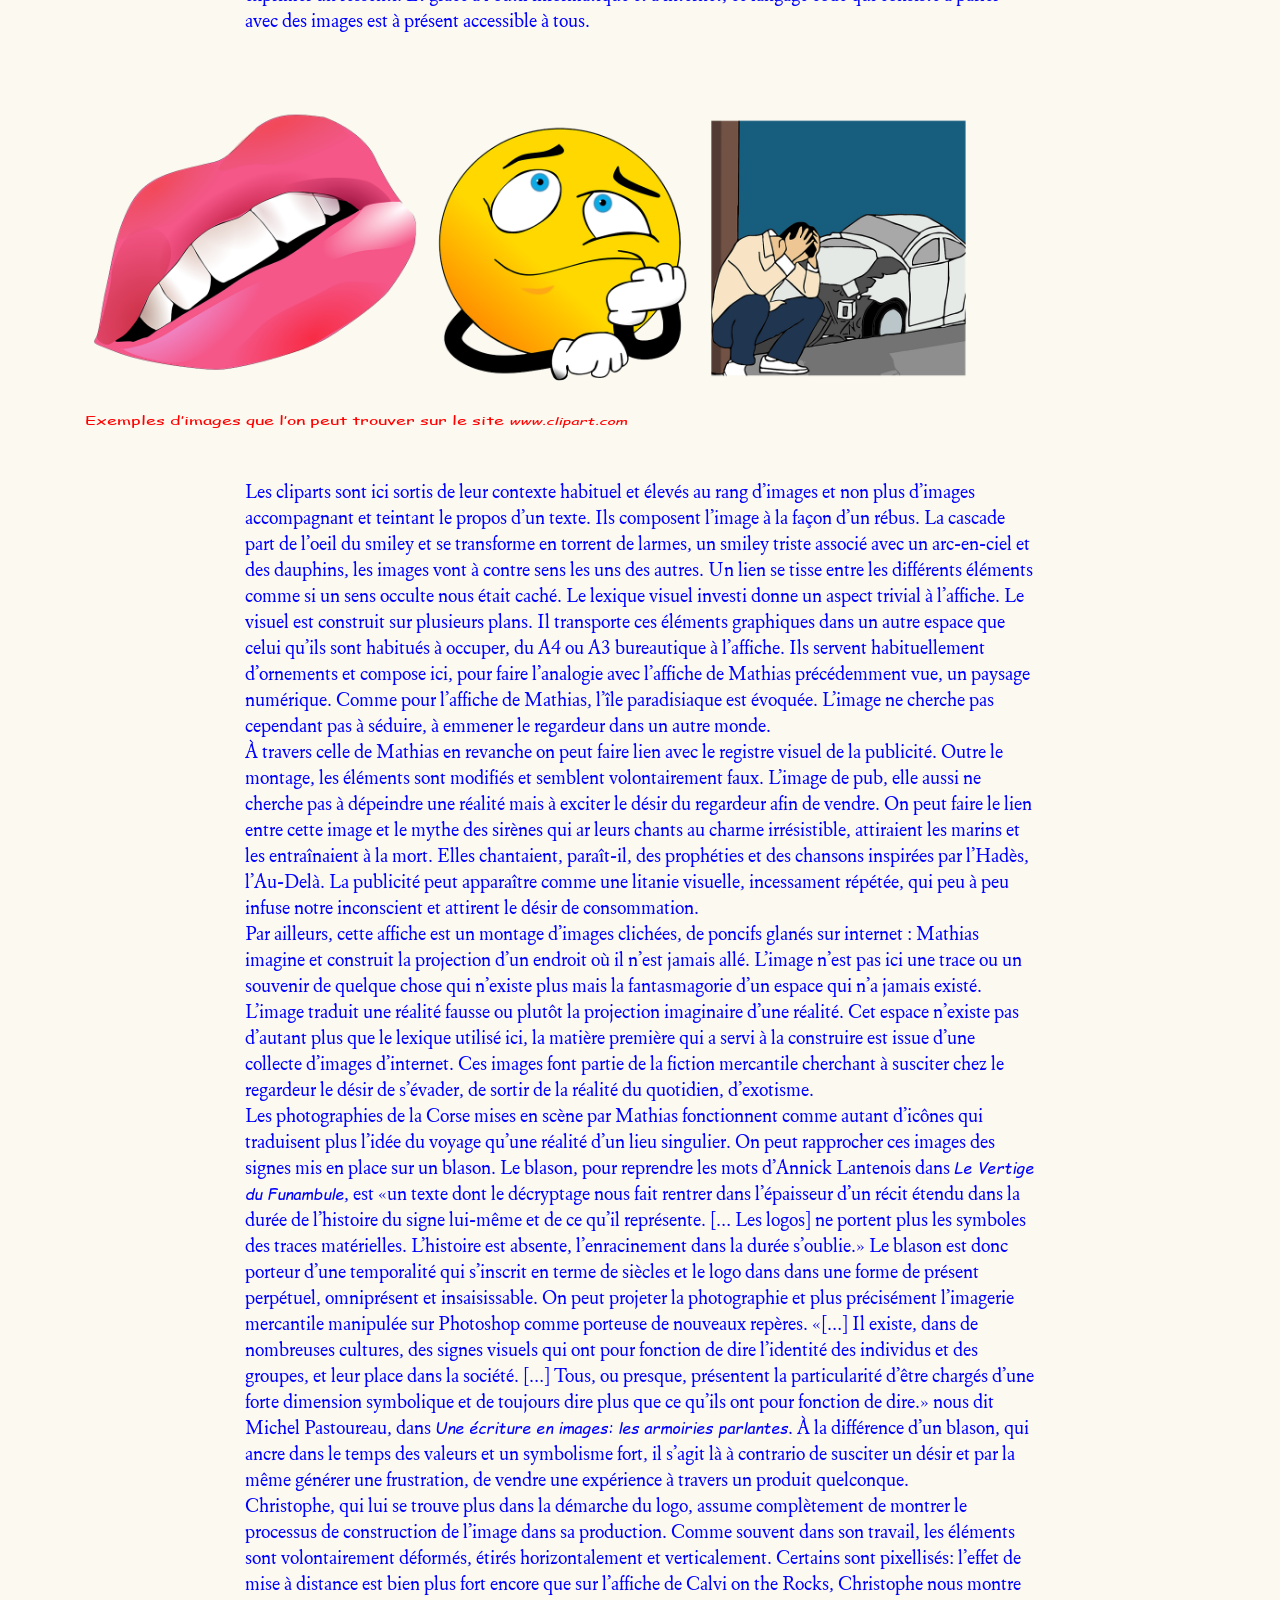
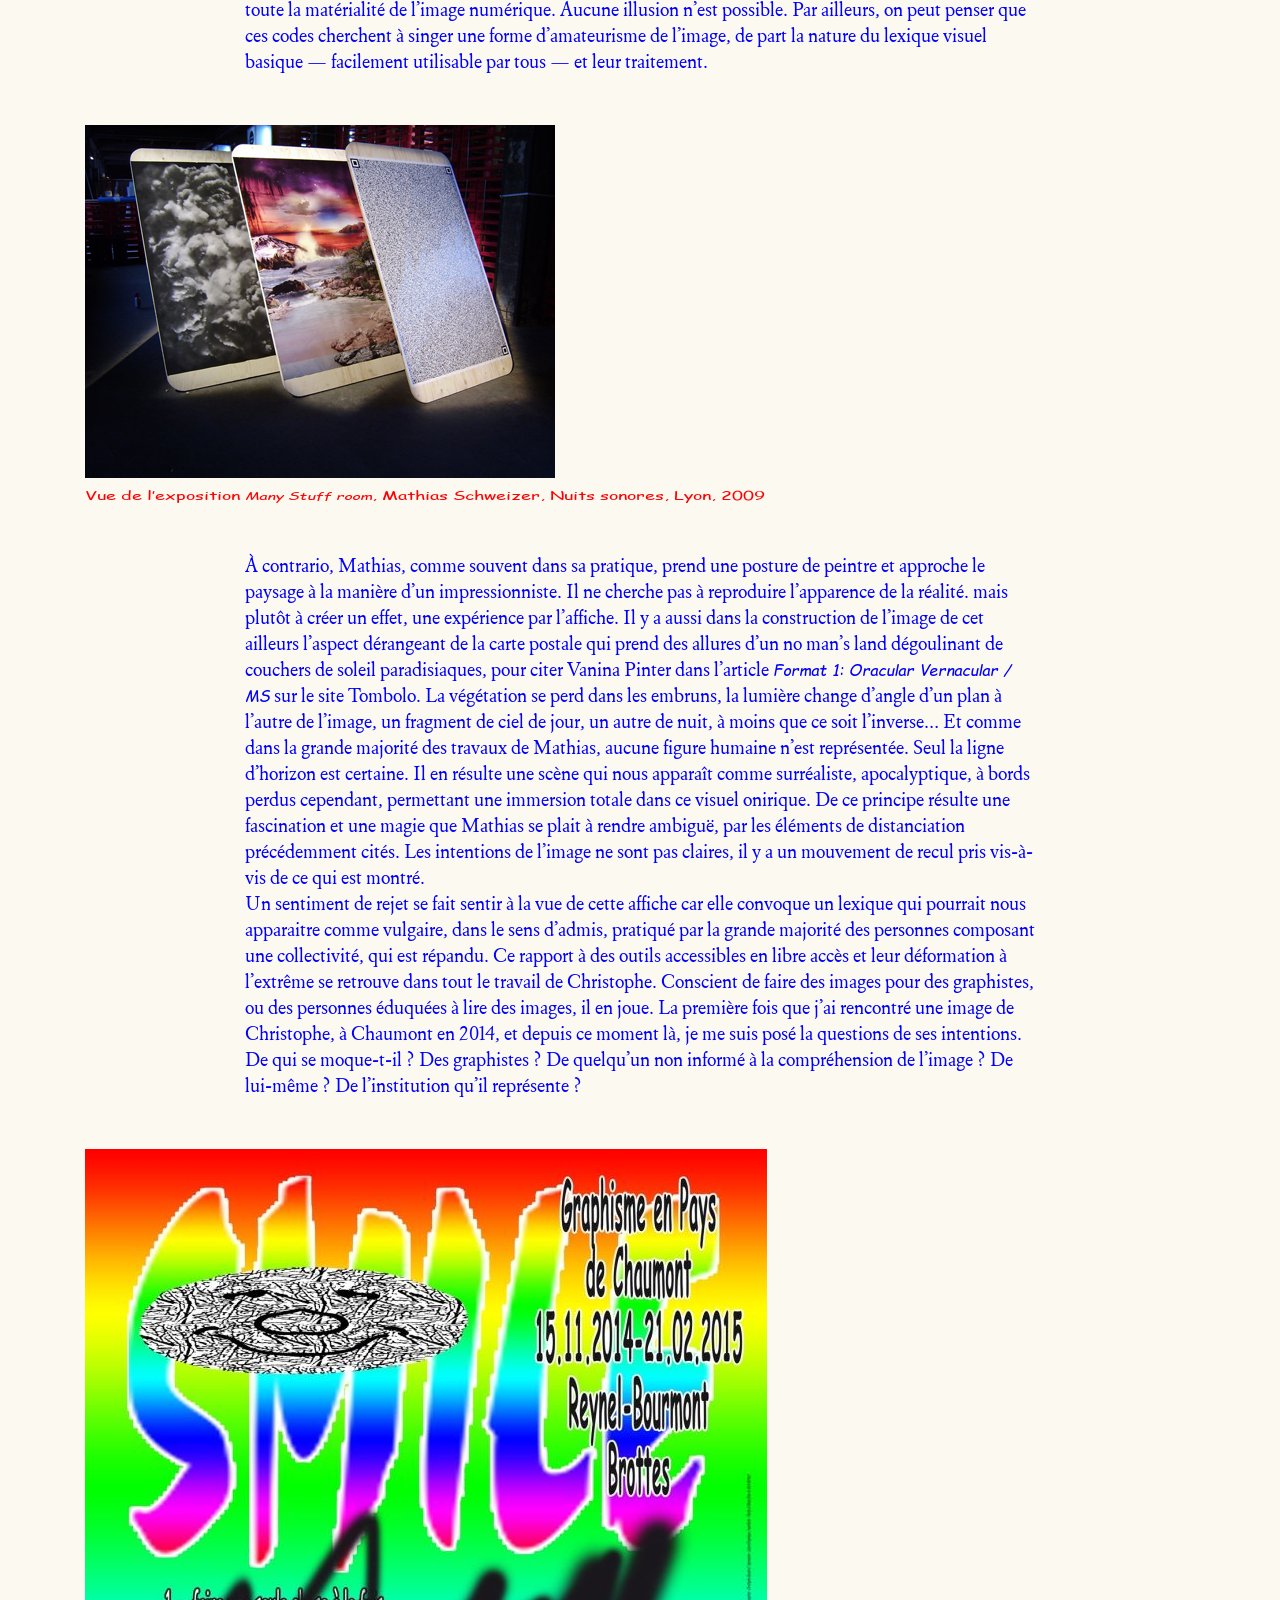
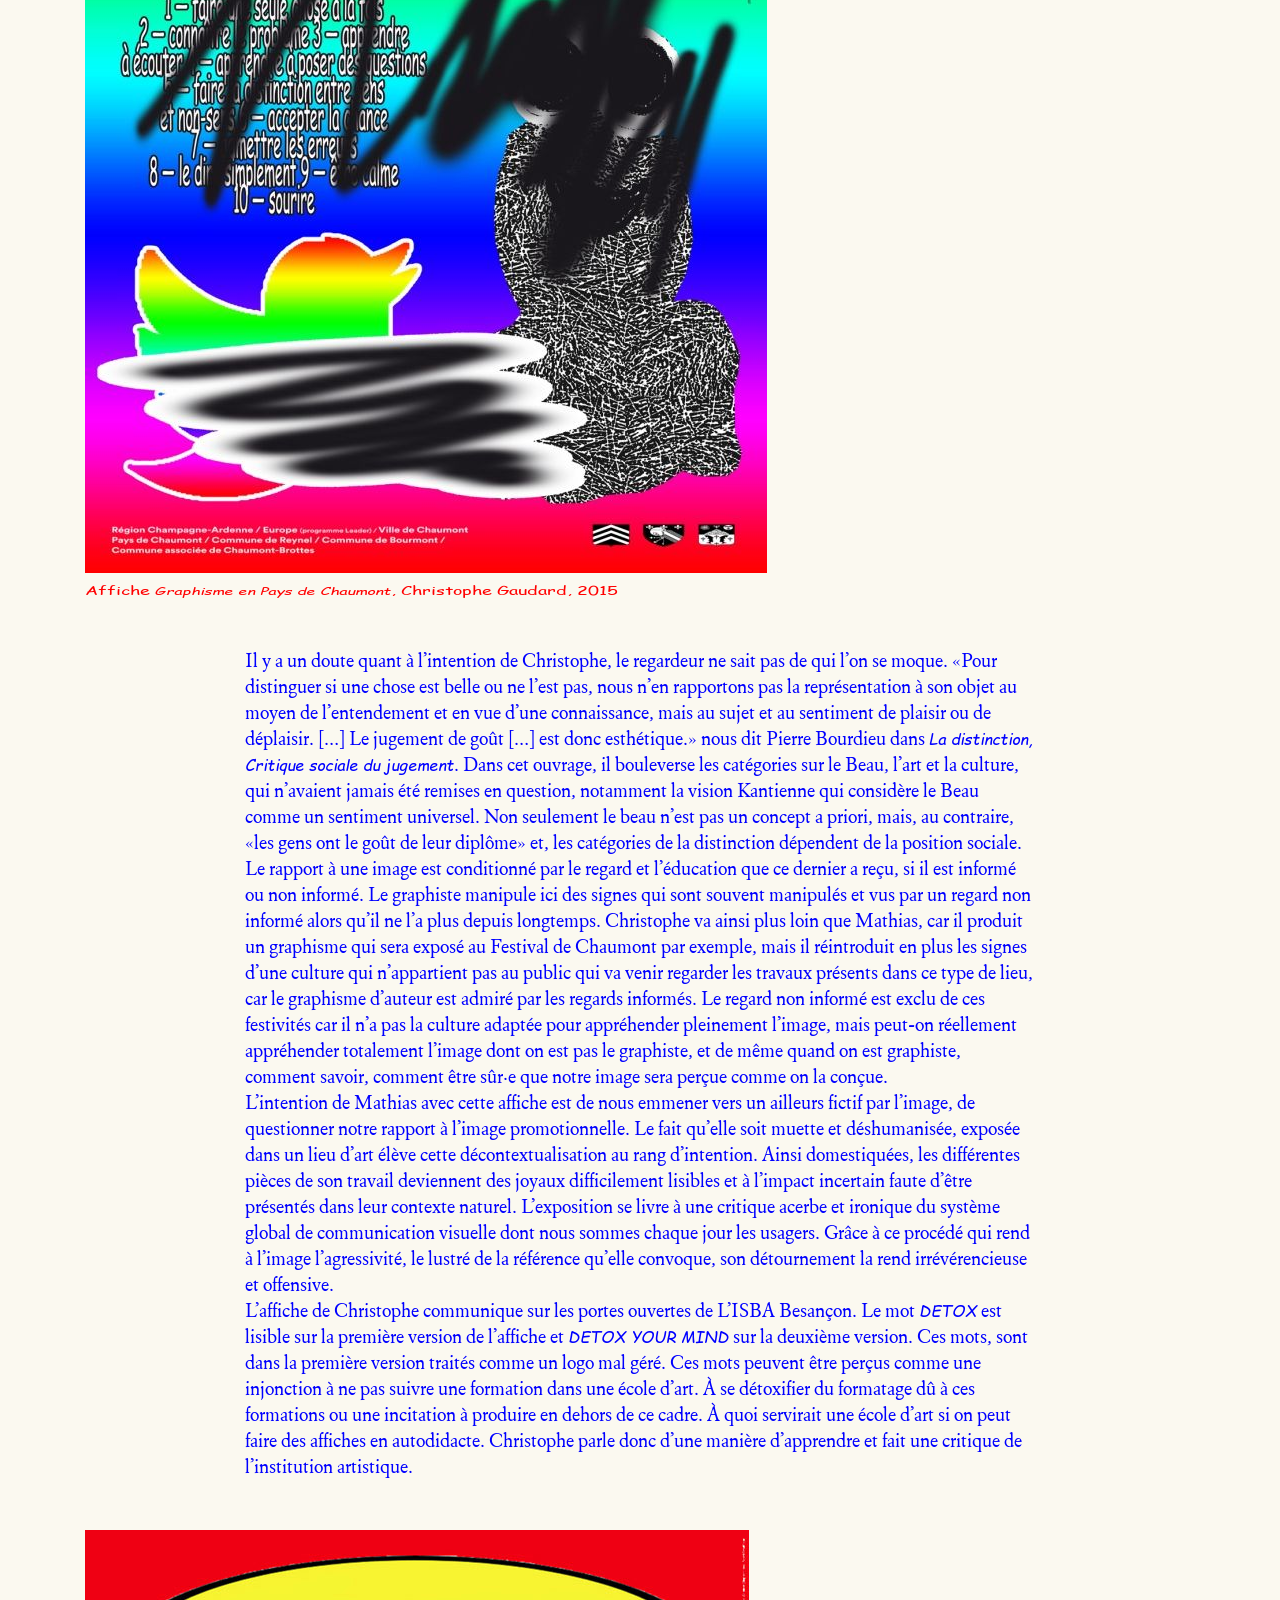
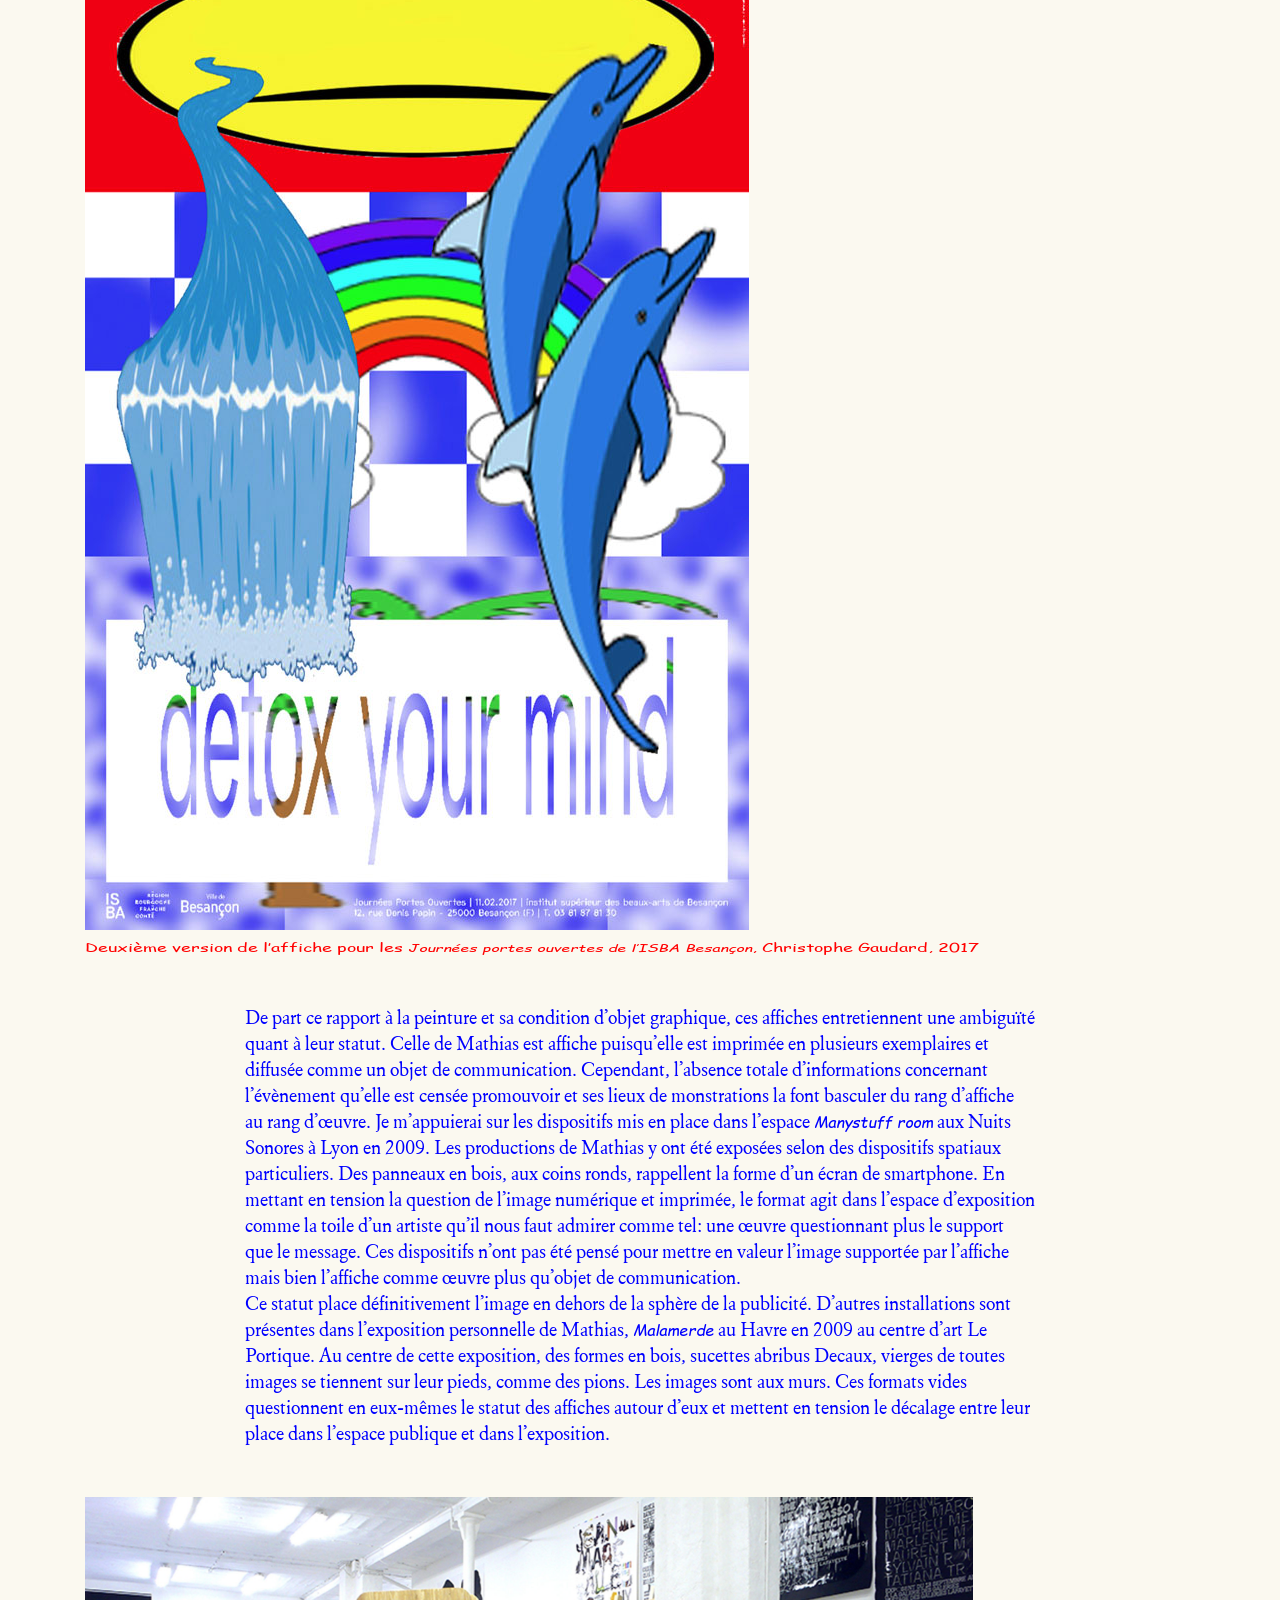
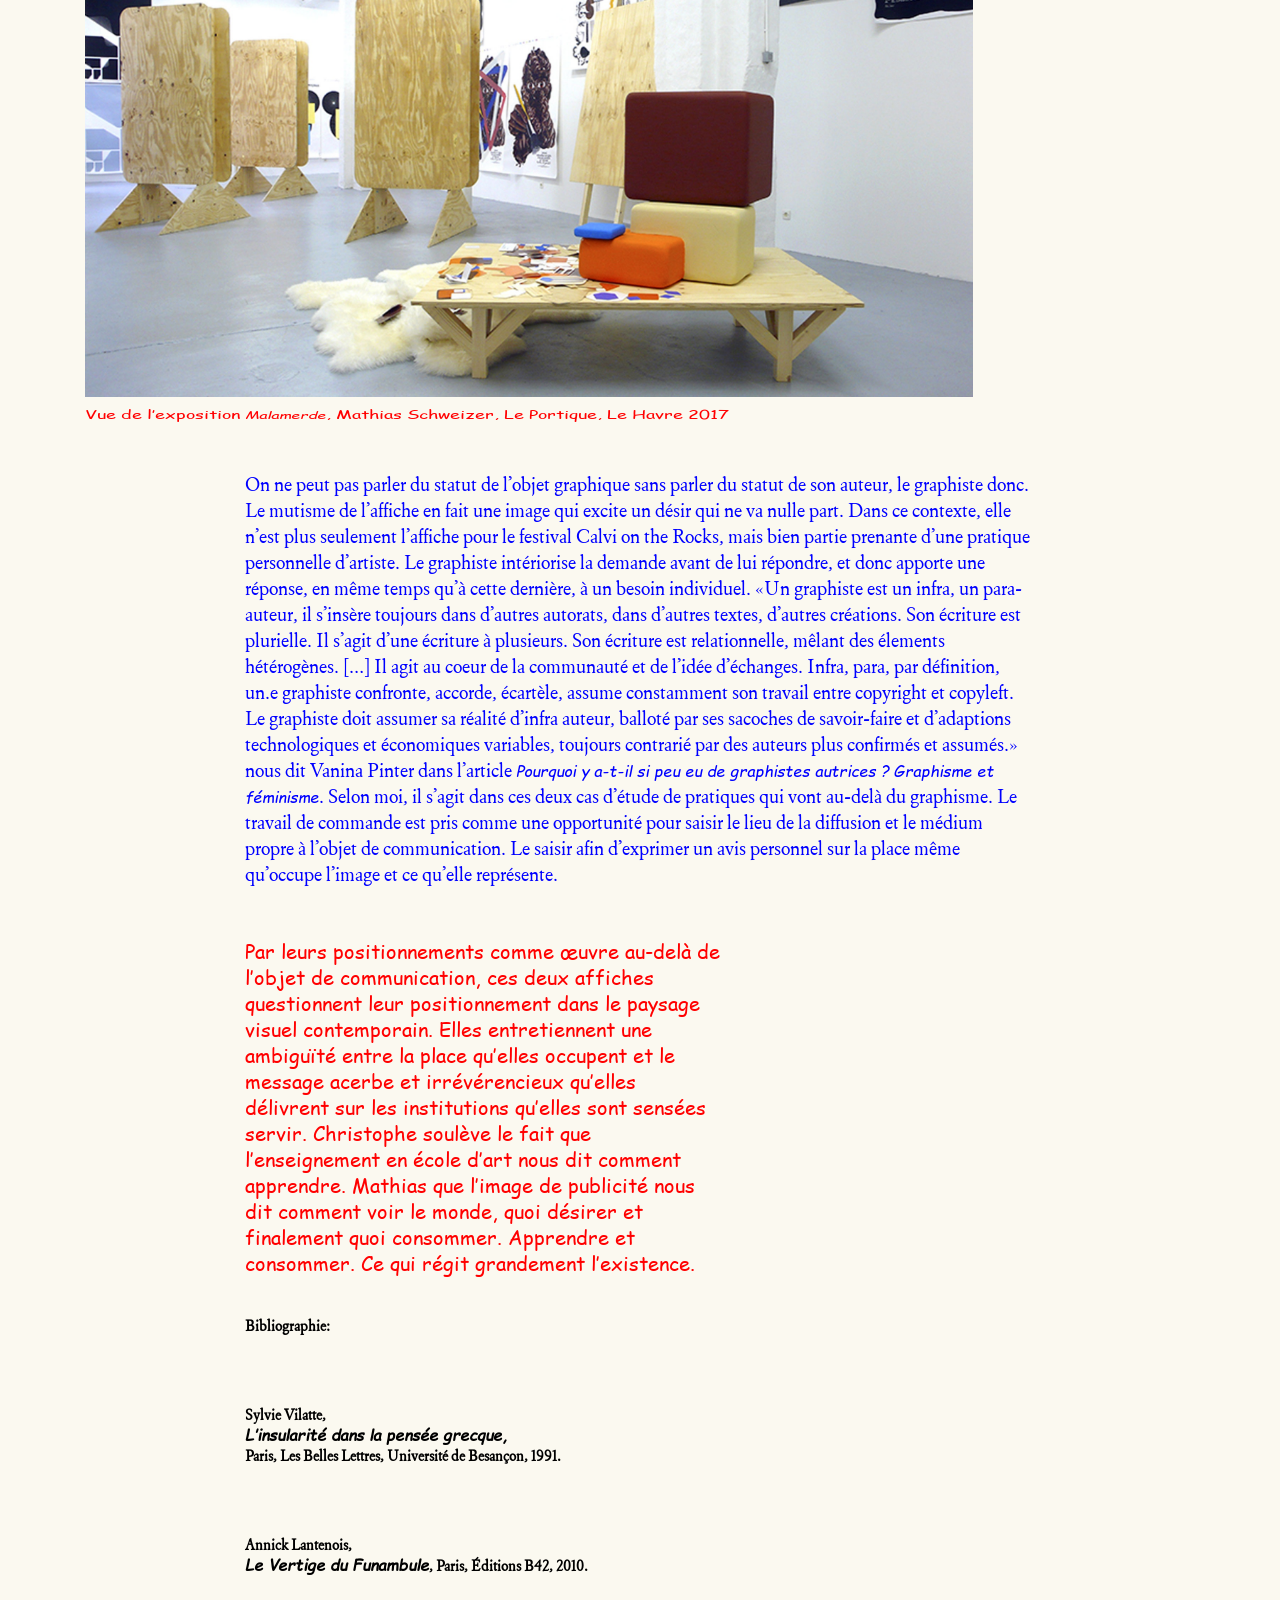
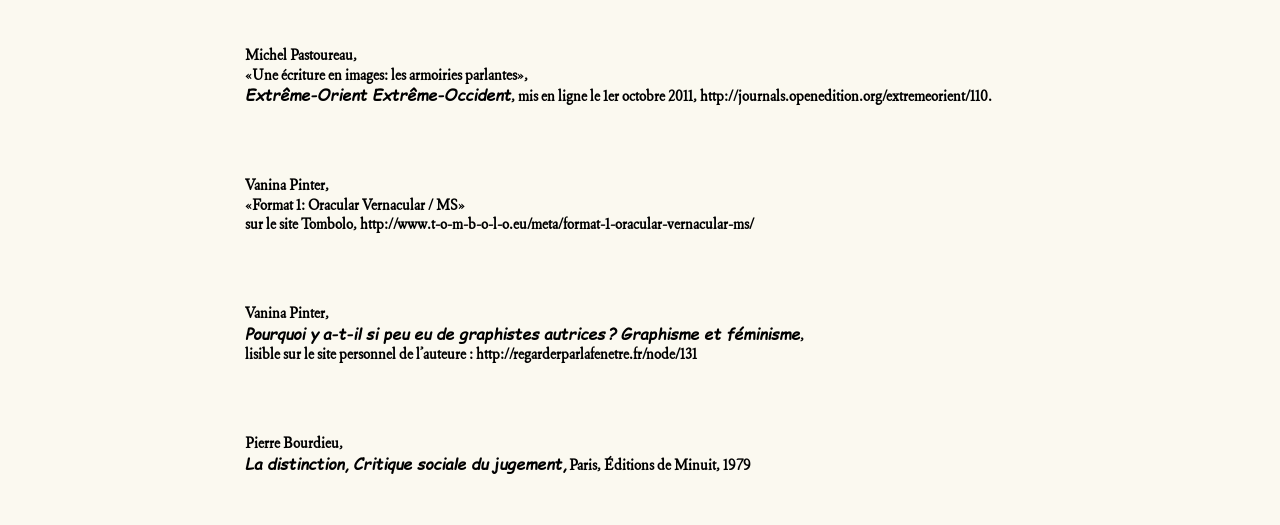
==== commit c7e41055: "update" ====
--- a/index.html
+++ b/index.html
@@ -68,5 +68,14 @@
 <div class="intro">
 <p>Par leurs positionnements comme œuvre au-delà de l’objet de communication, ces deux affiches questionnent leur positionnement dans le paysage visuel contemporain. Elles entretiennent une ambiguïté entre la place qu’elles occupent et le message acerbe et irrévérencieux qu’elles délivrent sur les institutions qu’elles sont sensées servir. Christophe soulève le fait que l’enseignement en école d’art nous dit comment apprendre. Mathias que l’image de publicité nous dit comment voir le monde, quoi désirer et finalement quoi consommer. Apprendre et consommer. Ce qui régit grandement l’existence.</p>
 </div>
+<h4>
+<p><br/>Bibliographie:</p>
+<p><br/><strong>Sylvie Vilatte,</strong> <br/><em>L’insularité dans la pensée grecque,</em> <br/>Paris, Les Belles Lettres, Université de Besançon, 1991.</p>
+<p><br/><strong>Annick Lantenois,</strong> <br/><em>Le Vertige du Funambule</em>, Paris, Éditions B42, 2010.</p>
+<p><br/><strong>Michel Pastoureau,</strong> <br/>«Une écriture en images: les armoiries parlantes», <br/><em>Extrême-Orient Extrême-Occident</em>, mis en ligne le 1er octobre 2011, http://journals.openedition.org/extremeorient/110.</p>
+<p><br/><strong>Vanina Pinter,</strong> <br/>«Format 1: Oracular Vernacular / MS» <br/>sur le site Tombolo, http://www.t-o-m-b-o-l-o.eu/meta/format-1-oracular-vernacular-ms/</p>
+<p><br/><strong>Vanina Pinter,</strong> <br/><em>Pourquoi y a-t-il si peu eu de graphistes autrices ? Graphisme et féminisme</em>, <br/>lisible sur le site personnel de l’auteure : http://regarderparlafenetre.fr/node/131</p>
+<p><br/><strong>Pierre Bourdieu,</strong> <br/><em>La distinction, Critique sociale du jugement,</em> Paris, Éditions de Minuit, 1979</p>
+</h4>
 </body>
 </html>
--- a/css/styles.css
+++ b/css/styles.css
@@ -55,6 +55,7 @@
 
 
 }
+
 
 h1 {
 	font-size: 20px;
@@ -138,9 +139,10 @@
 
 }
 
-h4 {
-	font-family: "comicr";
-	color: #00ff00;
+h4 p {
+	font-family: "Eldorado-R";
+	font-size: 15px;
+	color: #000000;
 
 
 }
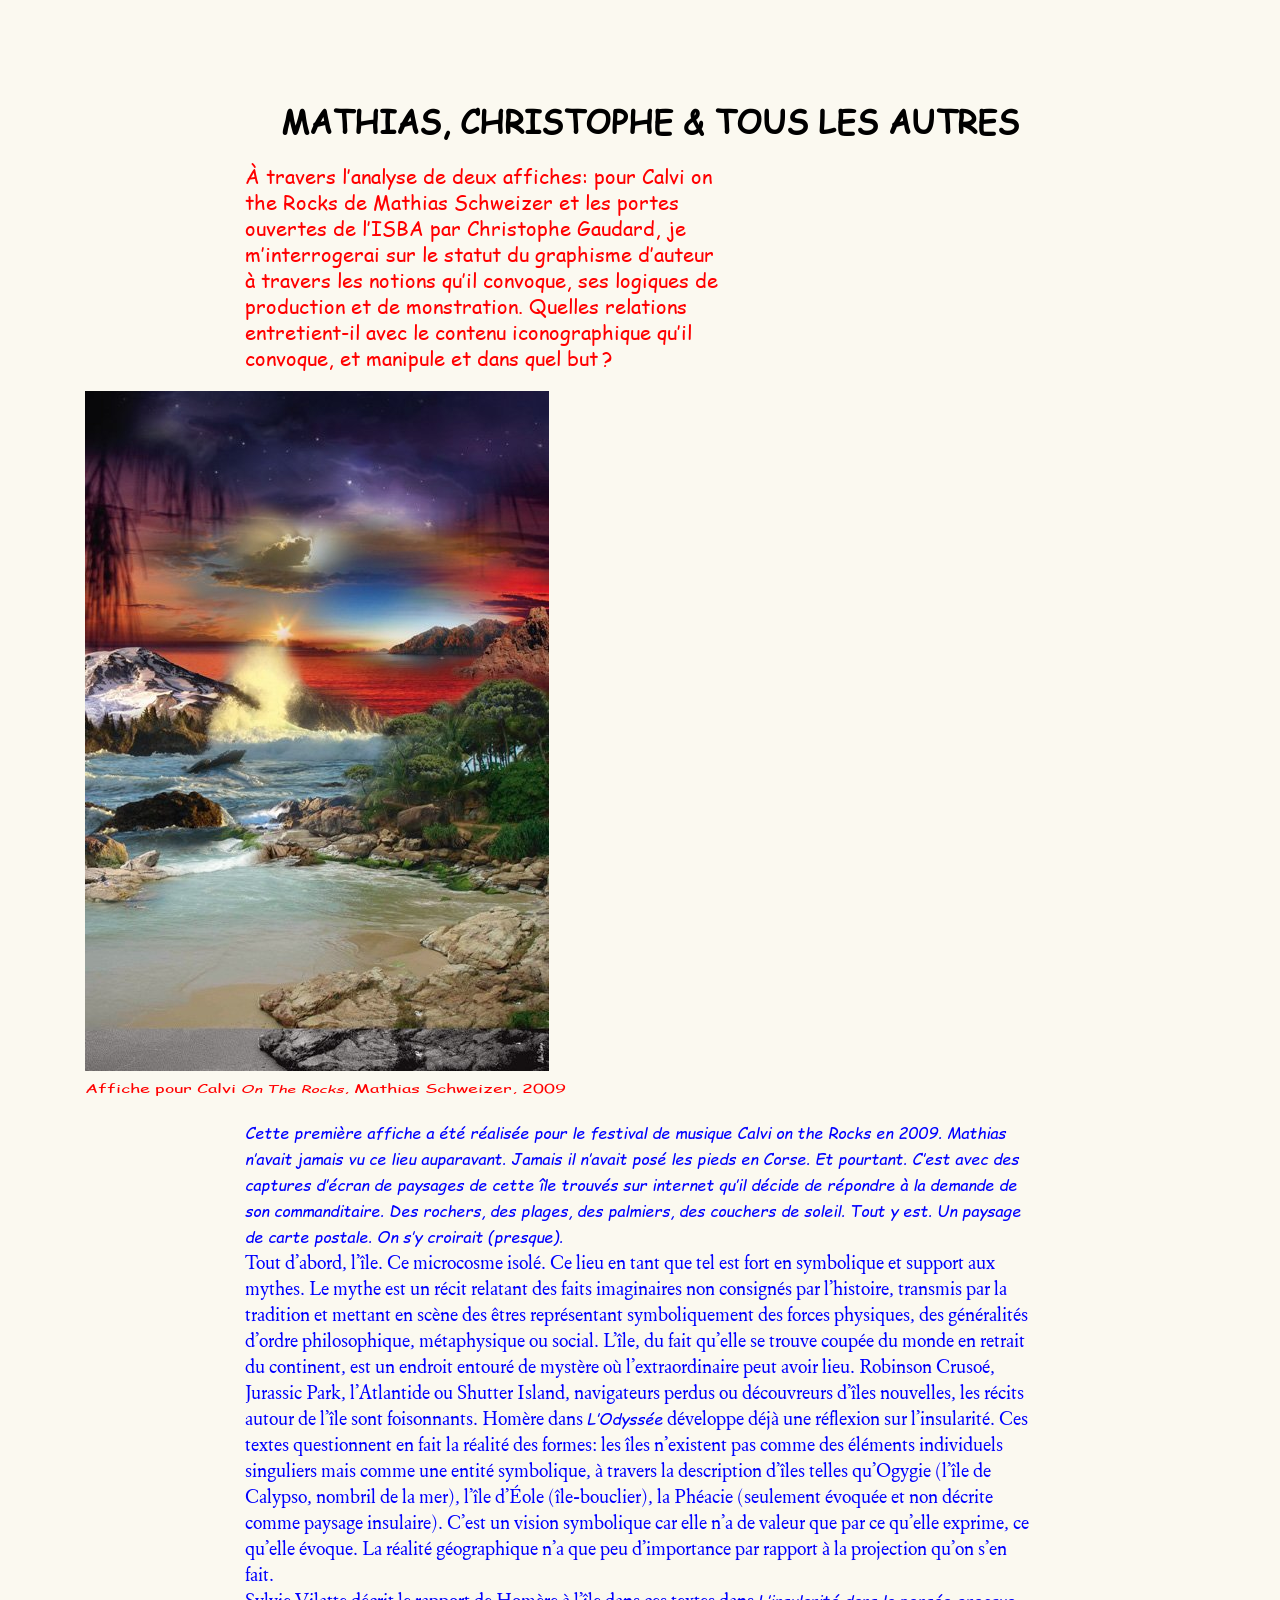
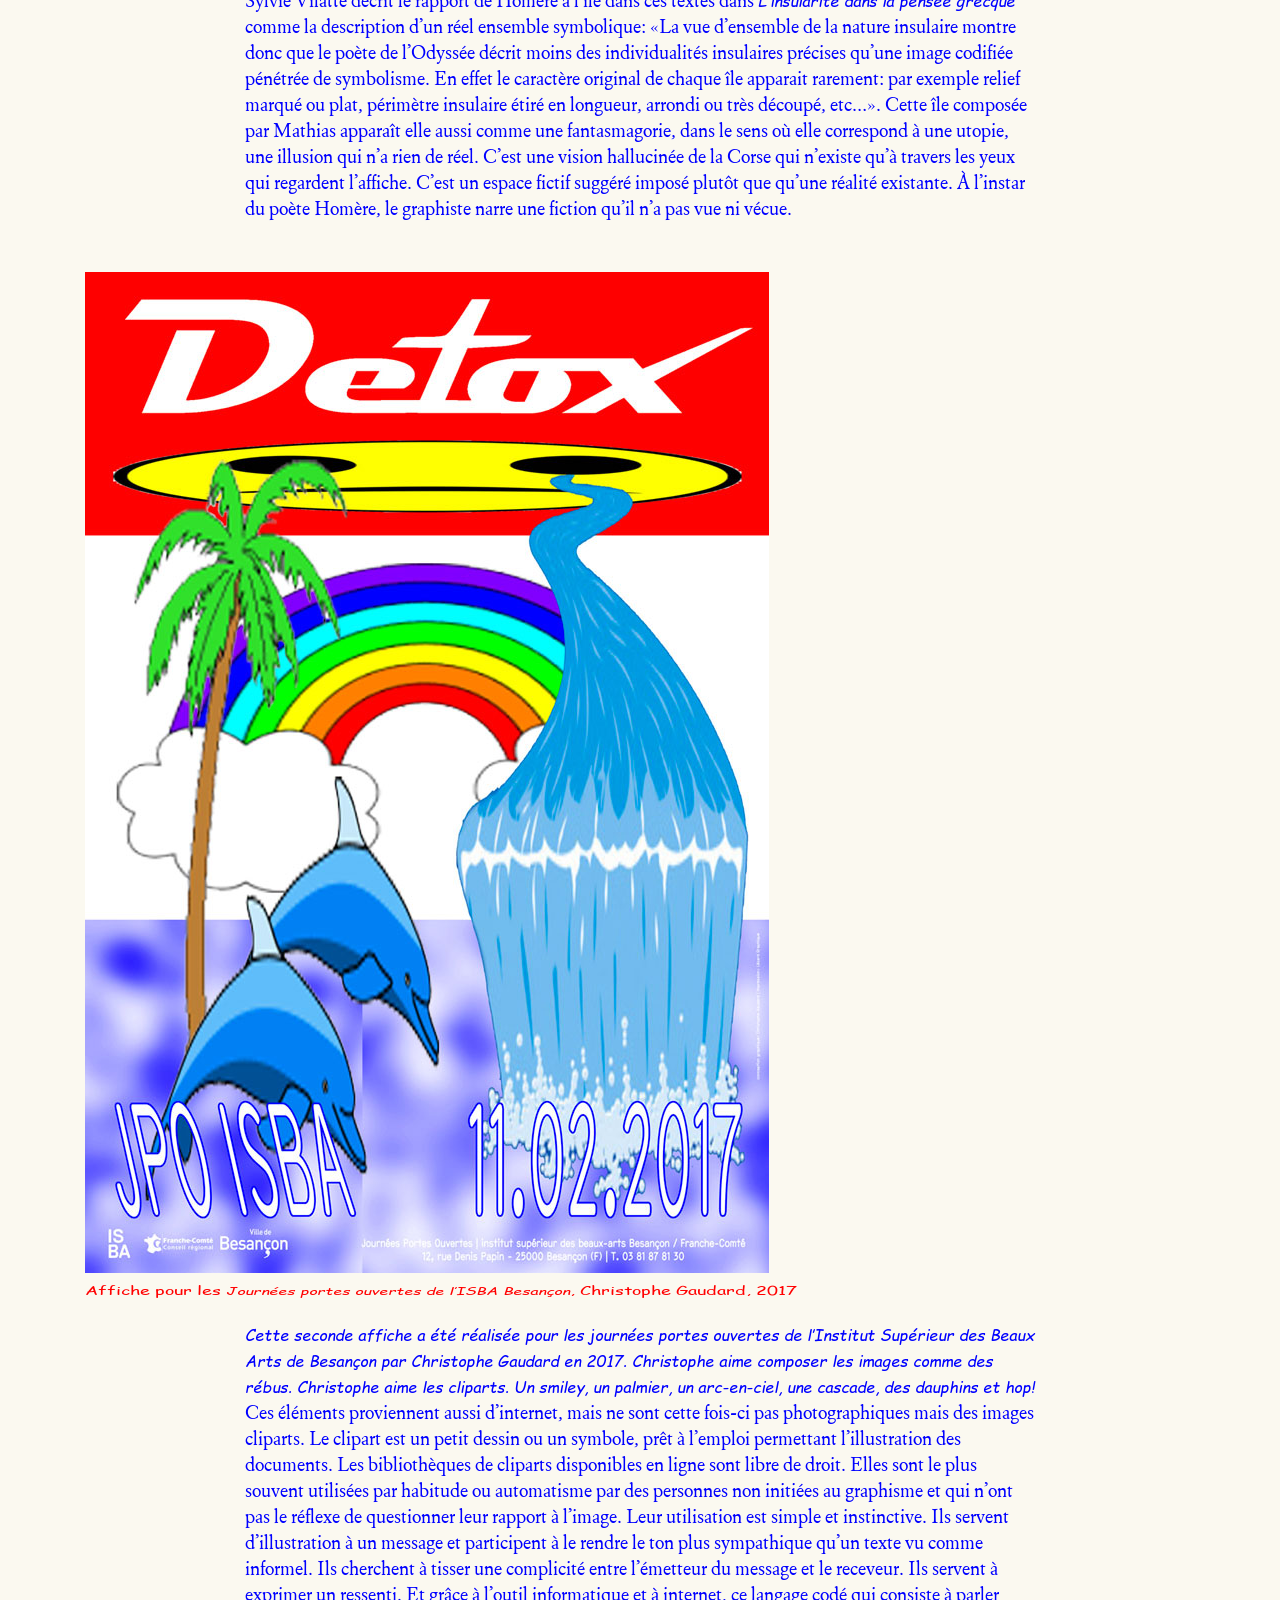
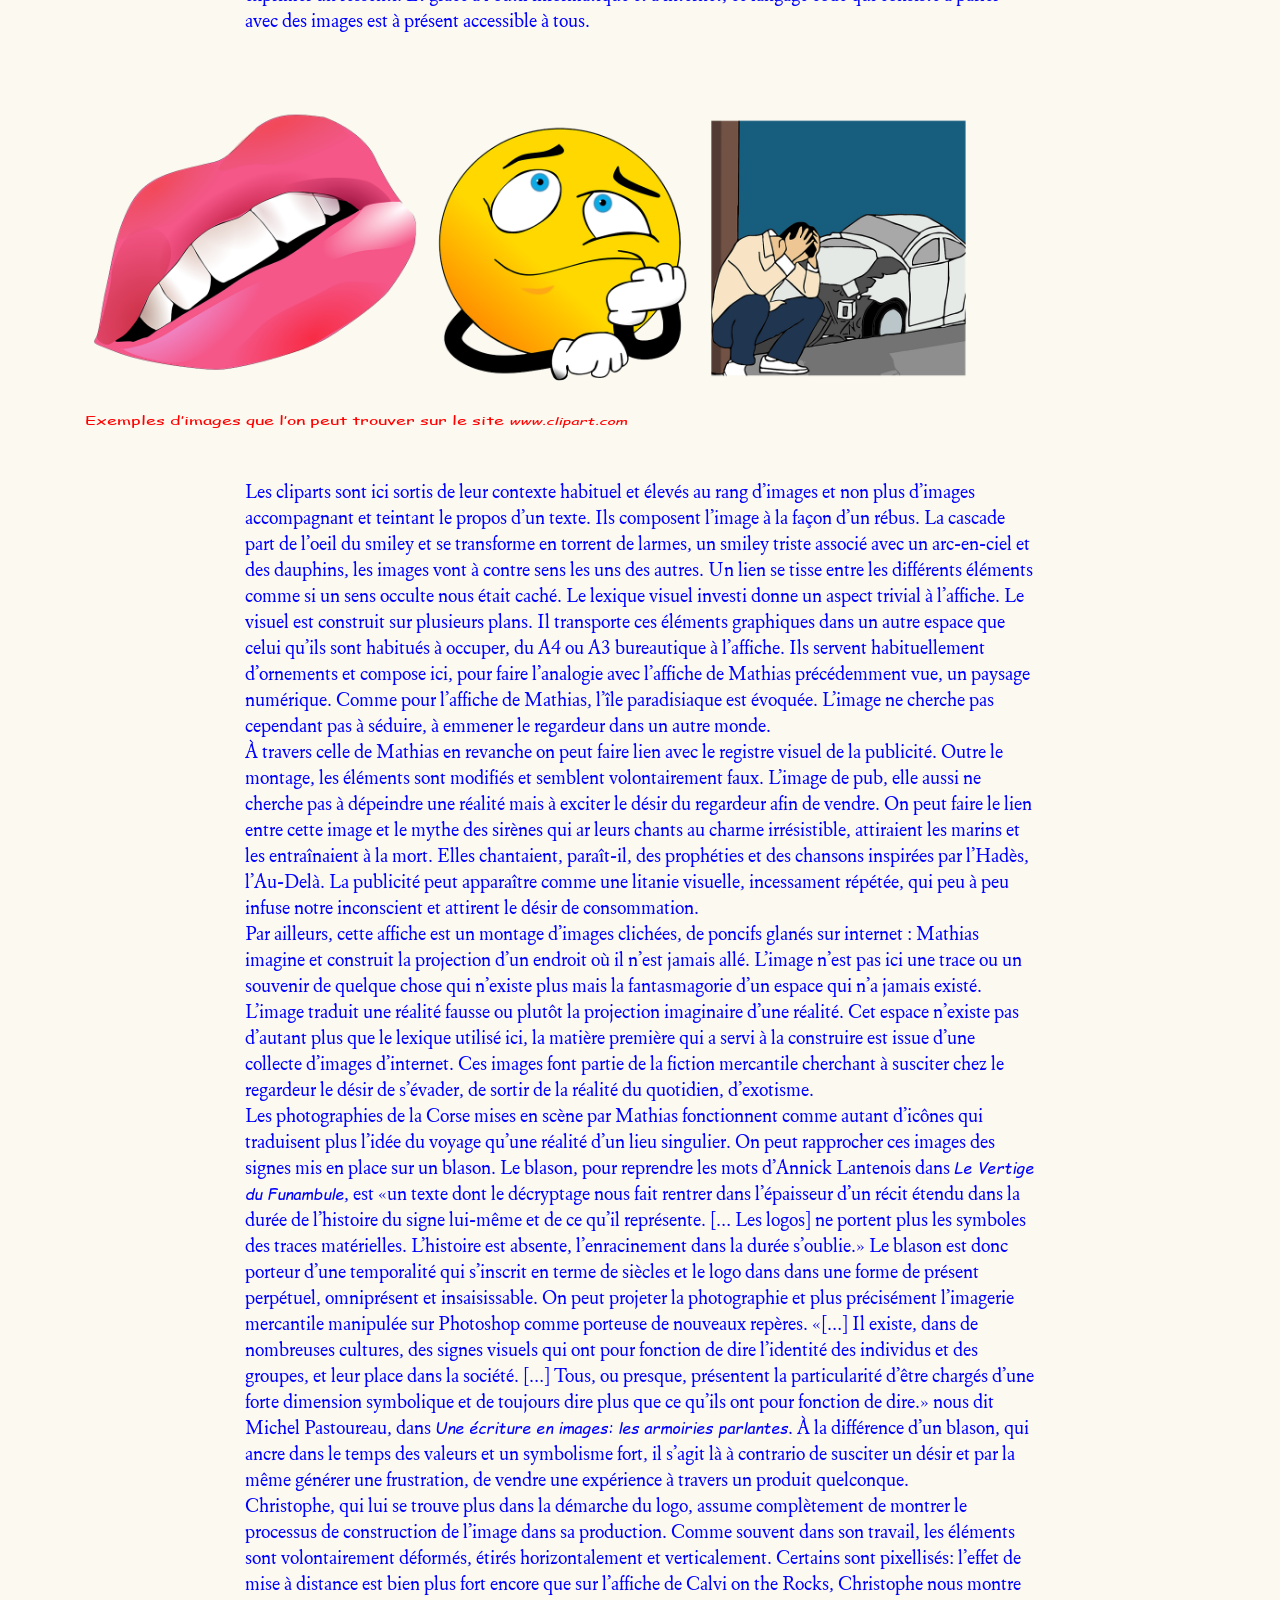
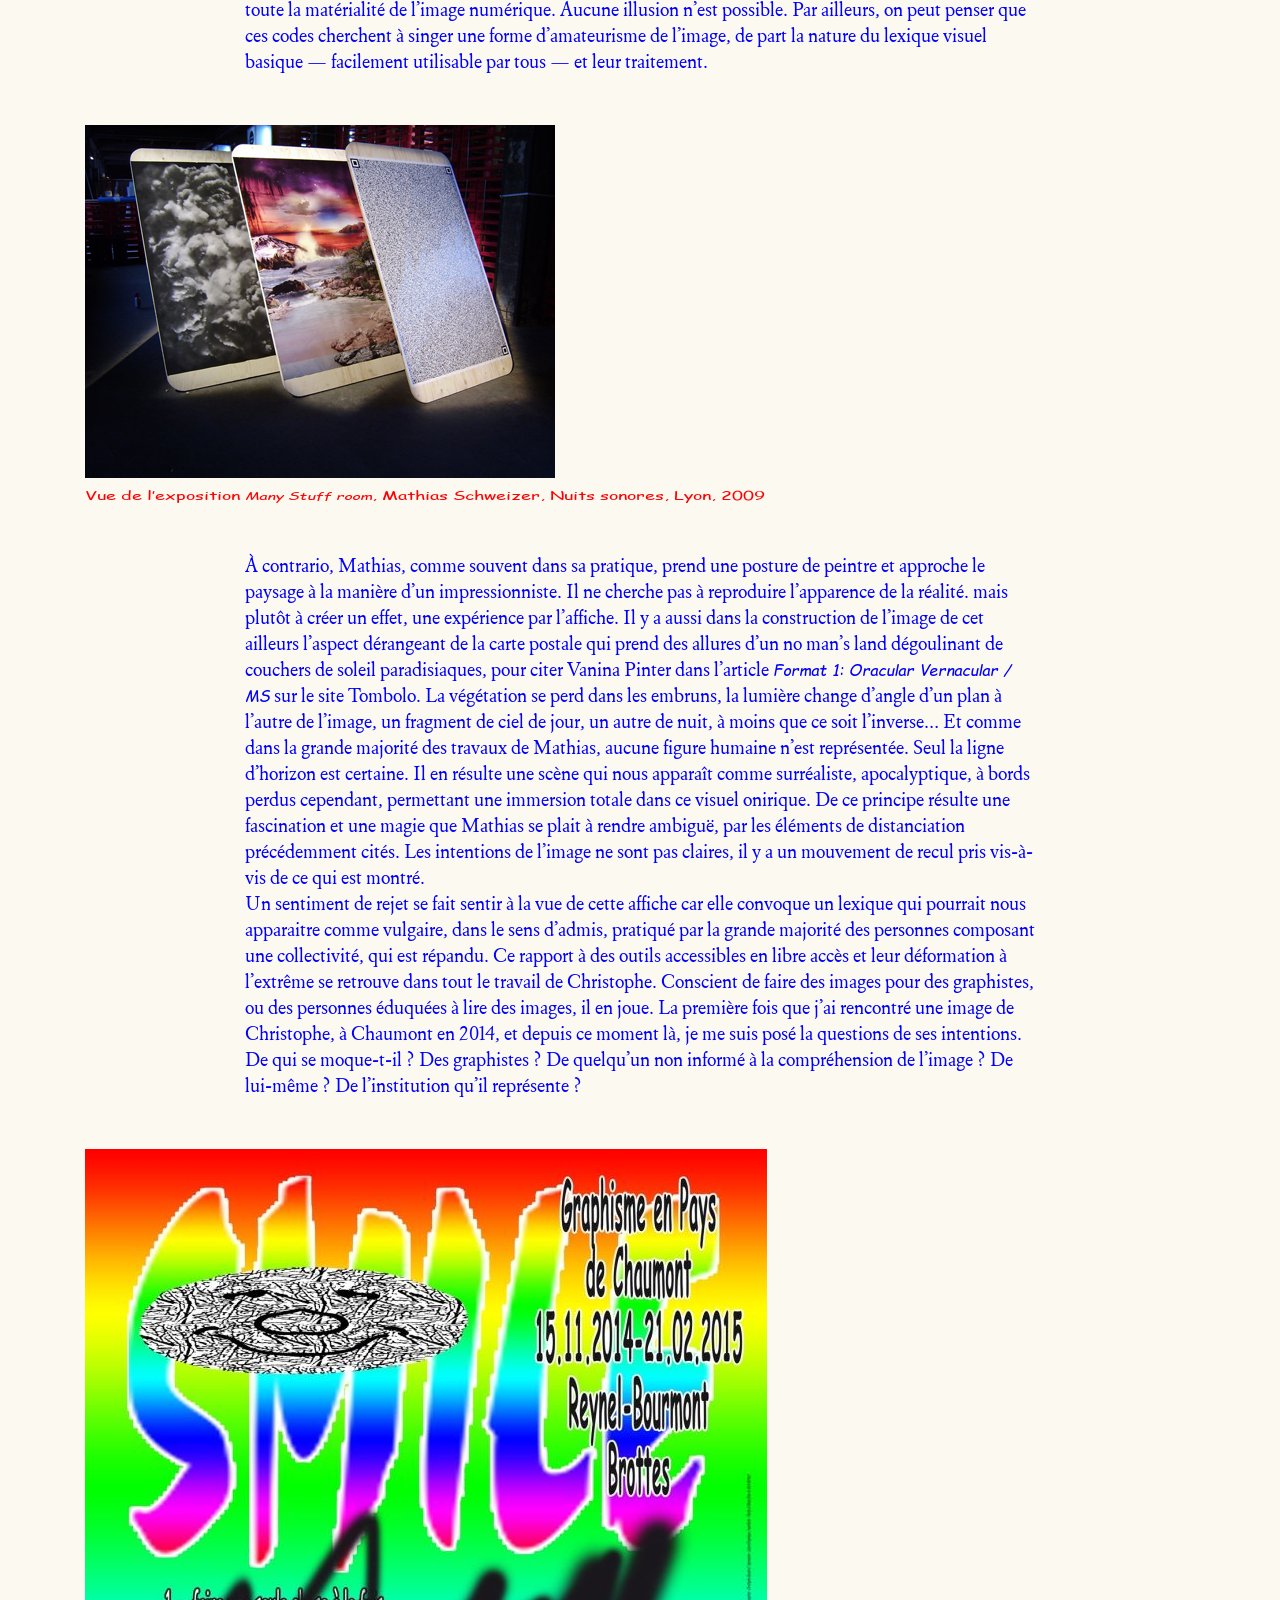
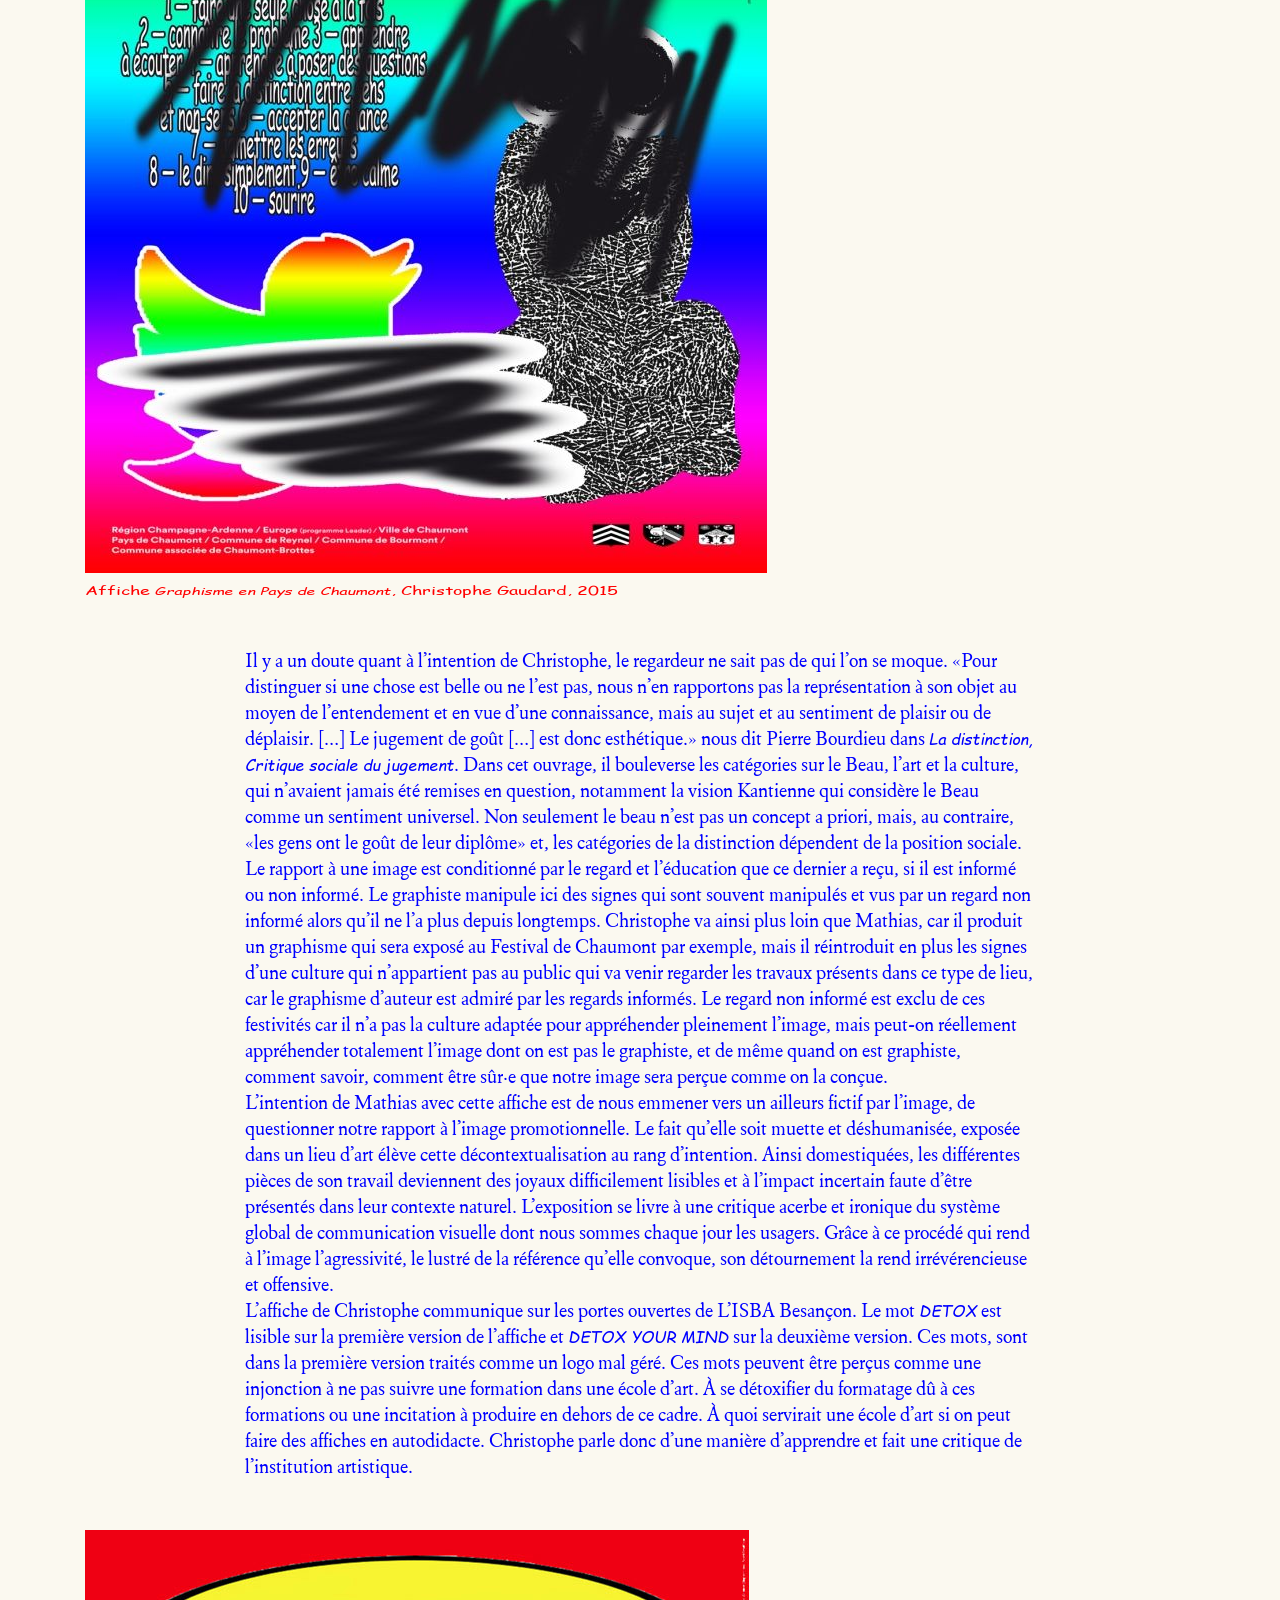
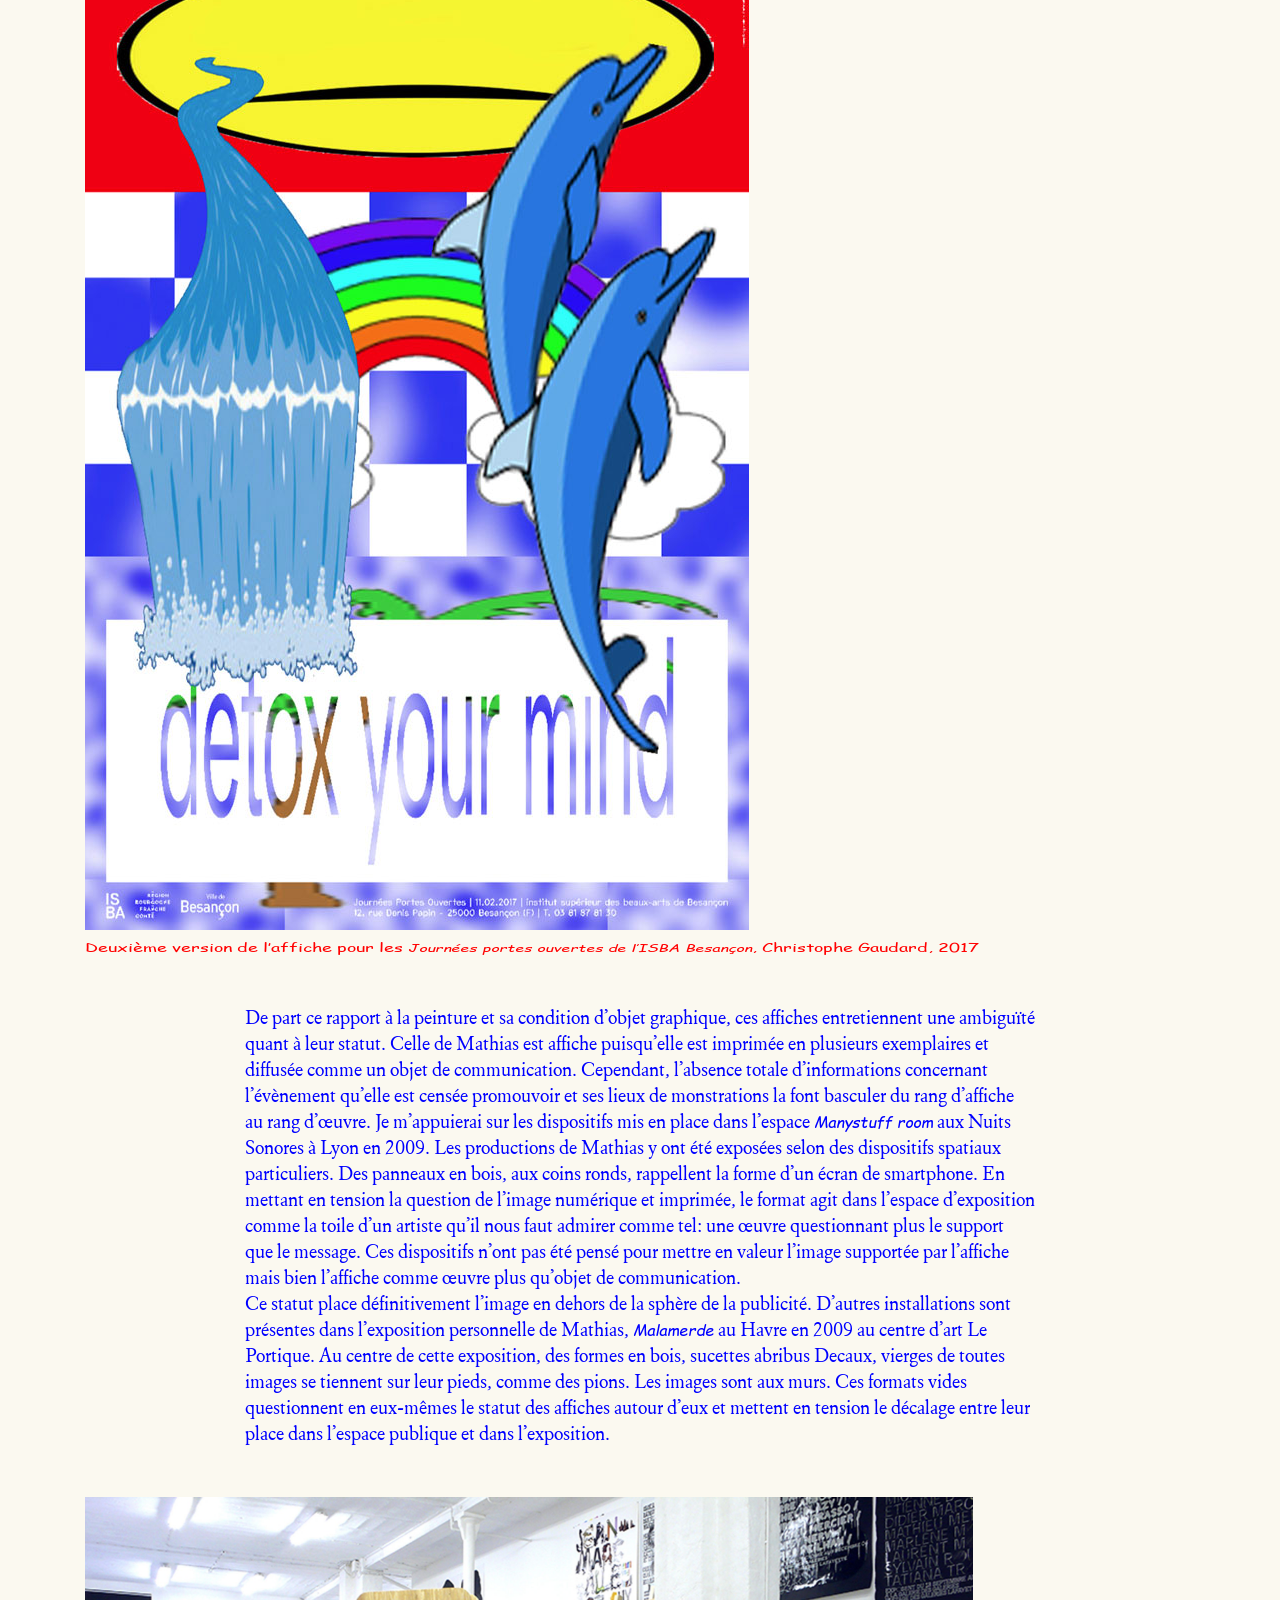
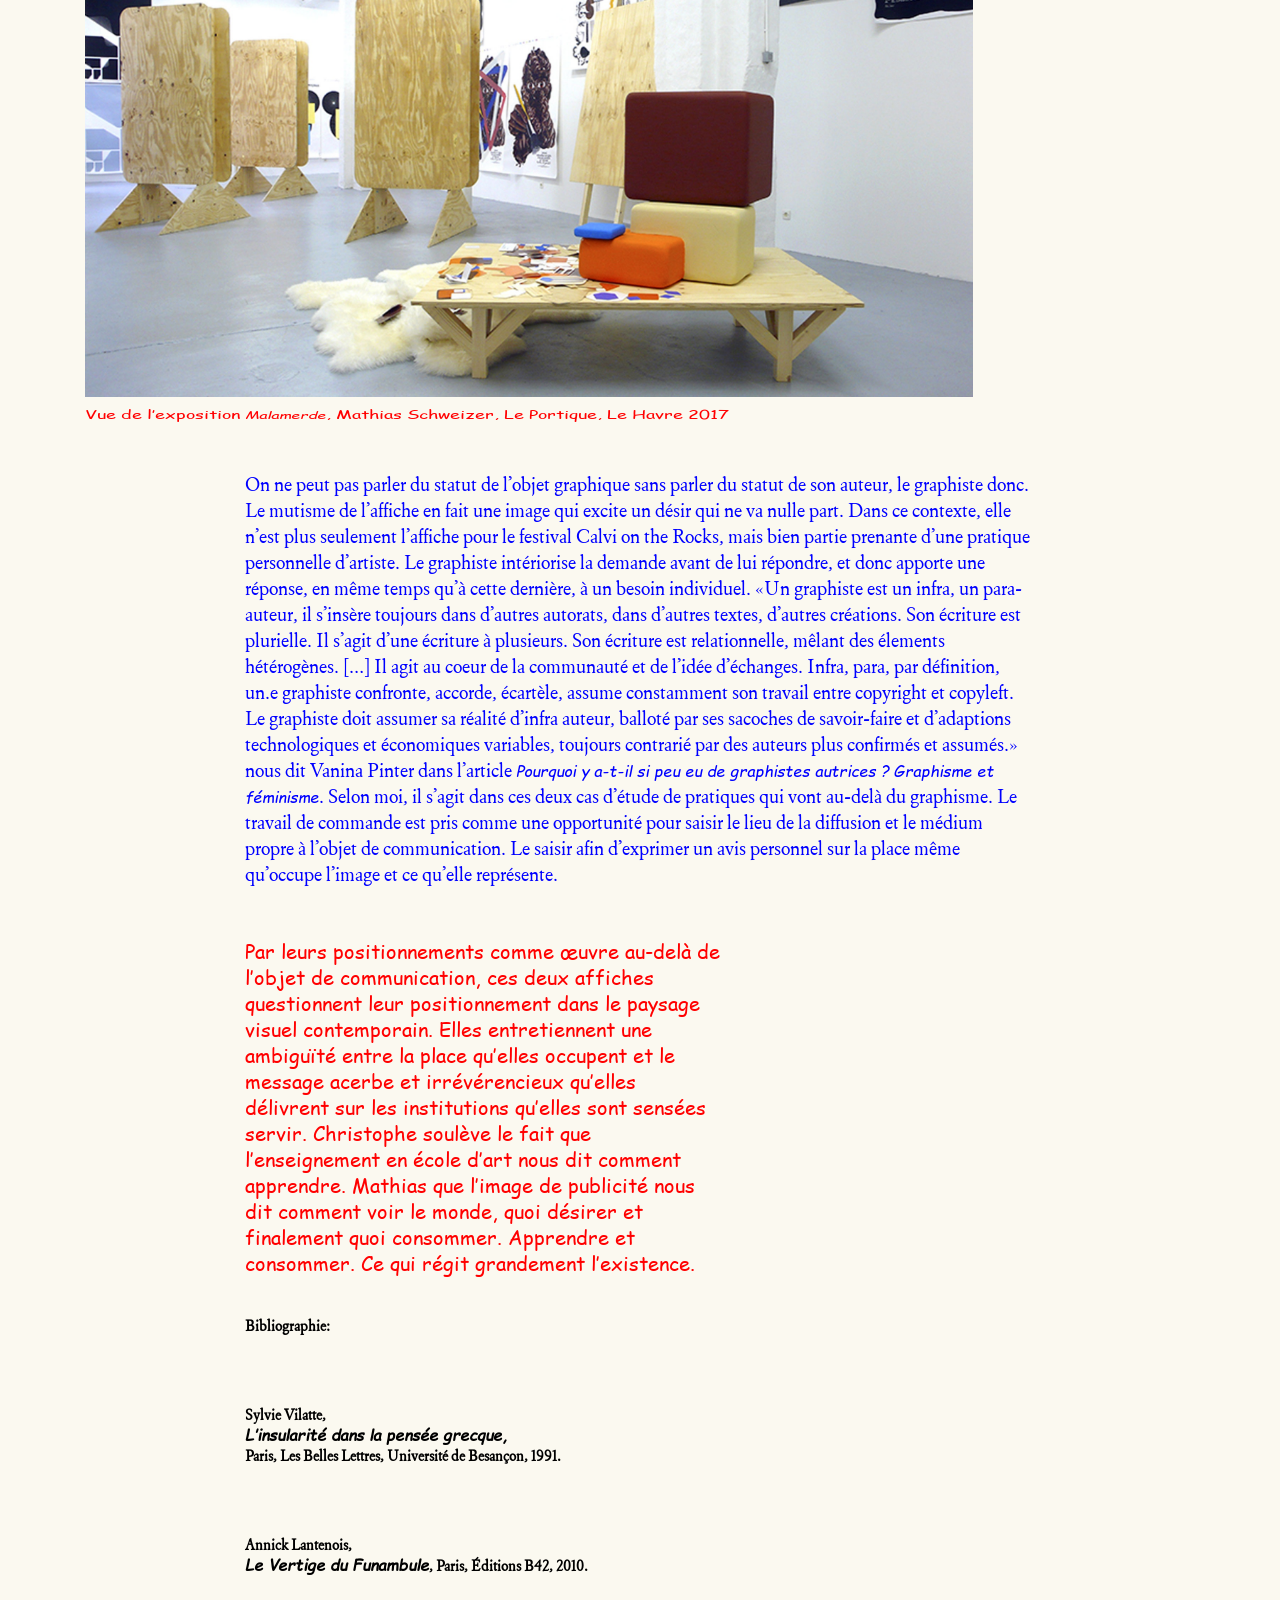
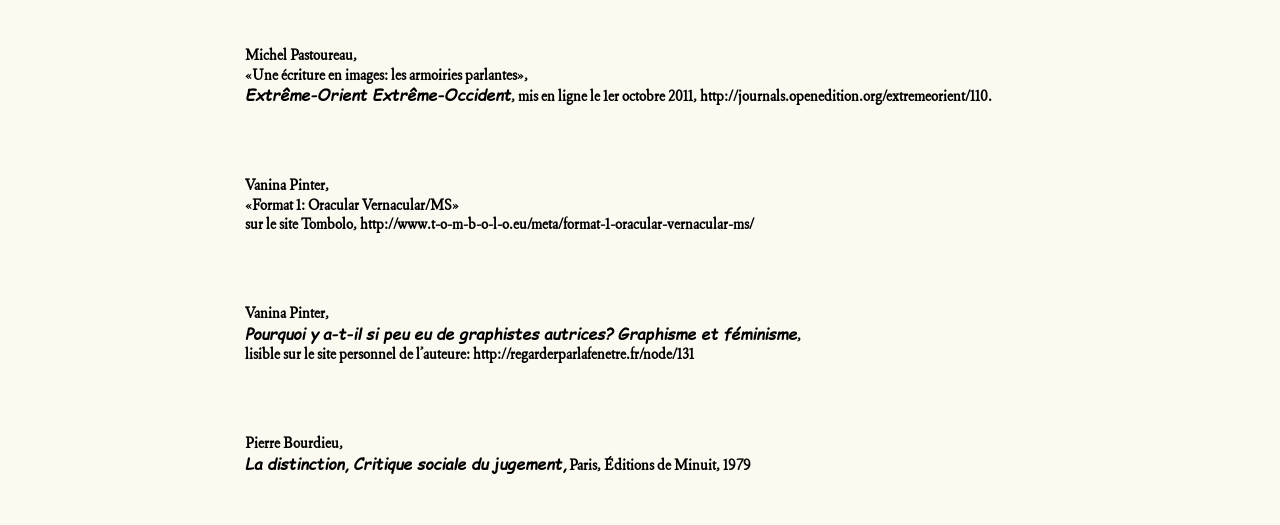
==== commit 80dc9534: "udpate" ====
--- a/index.html
+++ b/index.html
@@ -73,8 +73,8 @@
 <p><br/><strong>Sylvie Vilatte,</strong> <br/><em>L’insularité dans la pensée grecque,</em> <br/>Paris, Les Belles Lettres, Université de Besançon, 1991.</p>
 <p><br/><strong>Annick Lantenois,</strong> <br/><em>Le Vertige du Funambule</em>, Paris, Éditions B42, 2010.</p>
 <p><br/><strong>Michel Pastoureau,</strong> <br/>«Une écriture en images: les armoiries parlantes», <br/><em>Extrême-Orient Extrême-Occident</em>, mis en ligne le 1er octobre 2011, http://journals.openedition.org/extremeorient/110.</p>
-<p><br/><strong>Vanina Pinter,</strong> <br/>«Format 1: Oracular Vernacular / MS» <br/>sur le site Tombolo, http://www.t-o-m-b-o-l-o.eu/meta/format-1-oracular-vernacular-ms/</p>
-<p><br/><strong>Vanina Pinter,</strong> <br/><em>Pourquoi y a-t-il si peu eu de graphistes autrices ? Graphisme et féminisme</em>, <br/>lisible sur le site personnel de l’auteure : http://regarderparlafenetre.fr/node/131</p>
+<p><br/><strong>Vanina Pinter,</strong> <br/>«Format 1: Oracular Vernacular/MS» <br/>sur le site Tombolo, http://www.t-o-m-b-o-l-o.eu/meta/format-1-oracular-vernacular-ms/</p>
+<p><br/><strong>Vanina Pinter,</strong> <br/><em>Pourquoi y a-t-il si peu eu de graphistes autrices? Graphisme et féminisme</em>, <br/>lisible sur le site personnel de l’auteure: http://regarderparlafenetre.fr/node/131</p>
 <p><br/><strong>Pierre Bourdieu,</strong> <br/><em>La distinction, Critique sociale du jugement,</em> Paris, Éditions de Minuit, 1979</p>
 </h4>
 </body>
